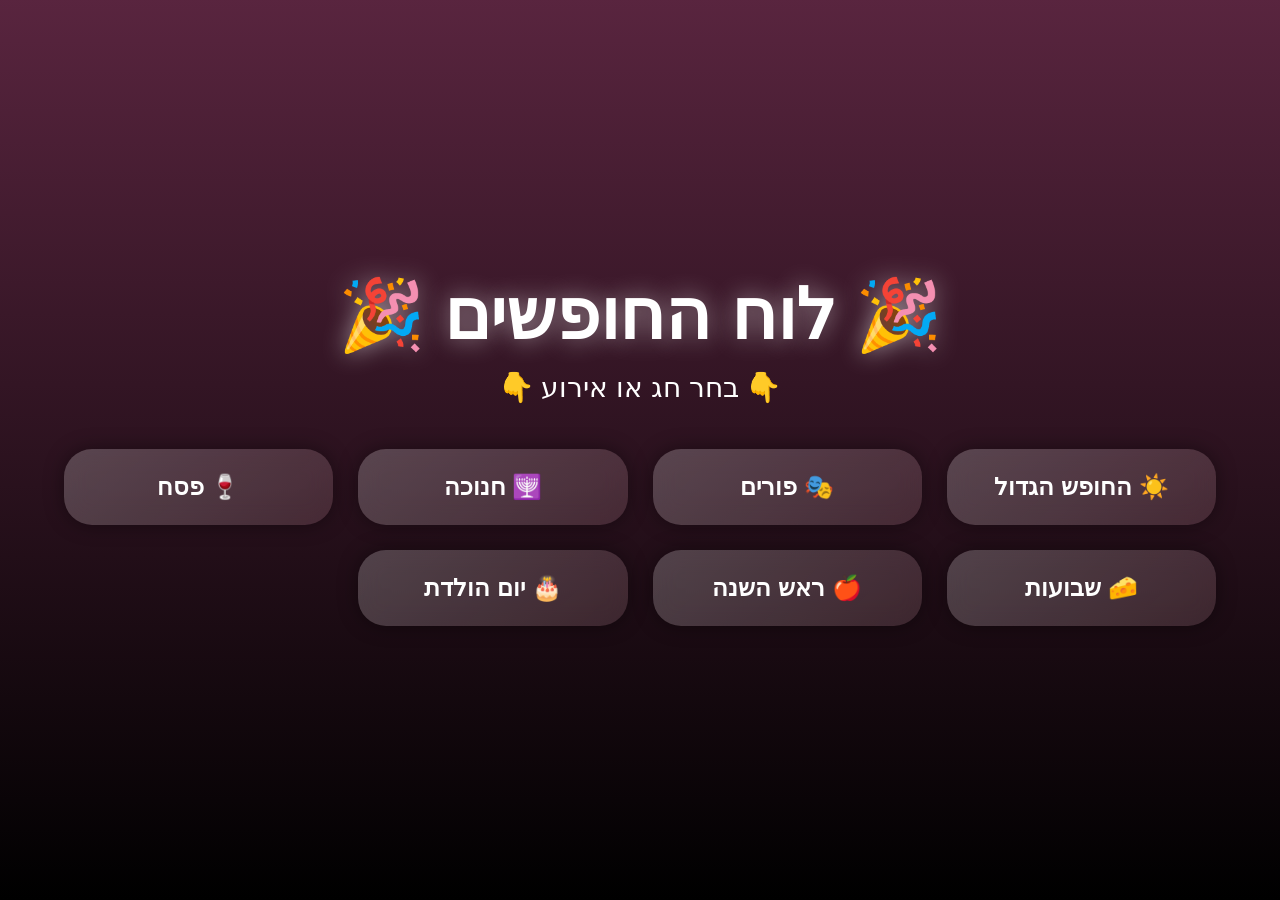
==== index.html @ a5a791e1 "העלאת גרסה ראשונה של קבצים מ CODEPEN" ====
<!DOCTYPE html>
<html lang="en">

  <head>
    <meta charset="UTF-8">
    <title>חופש גדול</title>
    <link rel="stylesheet" href="./style.css">

  </head>
    
  <body>
  <!DOCTYPE html>
<html lang="he" dir="rtl">

<head>
  <meta charset="UTF-8">
  <meta name="viewport" content="width=device-width, initial-scale=1.0">

  <title>לוח החופשים</title>

  <link rel="stylesheet" href="style.css">
</head>

<body>

  <!-- מסך בית -->
  <div id="homeScreen" class="screen active">

    <div class="homeOverlay"></div>

    <div class="homeContent">

      <h1>🎉 לוח החופשים 🎉</h1>

      <p class="subtitle">
        👇 בחר חג או אירוע 👇
      </p>

      <div class="buttons">

        <button onclick="openCountdown('summer')">
          ☀️ החופש הגדול
        </button>

        <button onclick="openCountdown('purim')">
          🎭 פורים
        </button>

        <button onclick="openCountdown('hanukkah')">
          🕎 חנוכה
        </button>

        <button onclick="openCountdown('pesach')">
          🍷 פסח
        </button>

        <button onclick="openCountdown('shavuot')">
          🧀 שבועות
        </button>

        <button onclick="openCountdown('roshHashana')">
          🍎 ראש השנה
        </button>

        <button onclick="openBirthday()">
          🎂 יום הולדת
        </button>

      </div>

    </div>

  </div>

  <!-- מסך יום הולדת -->
  <div id="birthdayScreen" class="screen">

    <div class="overlay pinkOverlay"></div>

    <div class="content">

      <button class="backBtn" onclick="goHome()">
        ⬅ חזרה
      </button>

      <h1>🎂 הכנס תאריך יום הולדת 🎂</h1>

      <input type="date" id="birthdayInput">

      <button class="startBtn" onclick="startBirthdayCountdown()">
        🚀 התחל ספירה
      </button>

    </div>

  </div>

  <!-- מסך ספירה -->
  <div id="countdownScreen" class="screen">

    <div class="overlay"></div>

    <button class="backBtn" onclick="goHome()">
      ⬅ חזרה
    </button>

    <div class="content">

      <h1 id="eventTitle">אירוע</h1>

      <div id="countdown">

        <div class="box">
          <span id="days">0</span>
          <p>ימים</p>
        </div>

        <div class="box">
          <span id="hours">0</span>
          <p>שעות</p>
        </div>

        <div class="box">
          <span id="minutes">0</span>
          <p>דקות</p>
        </div>

        <div class="box">
          <span id="seconds">0</span>
          <p>שניות</p>
        </div>

      </div>

      <p id="message"></p>

    </div>

  </div>

  <script src="script.js"></script>

</body>
</html>
    <script  src="./script.js"></script>

  </body>
  
</html>
---- style.css ----
* {
  margin: 0;
  padding: 0;
  box-sizing: border-box;
}

body {
  font-family: Arial, sans-serif;
  direction: rtl;
  overflow: hidden;
  background: black;
}

/* מסכים */
.screen {
  display: none;
  width: 100%;
  height: 100vh;
  position: relative;
}

.active {
  display: flex;
  justify-content: center;
  align-items: center;
}

/* מסך בית */
#homeScreen {

  background:
    linear-gradient(
      rgba(255,105,180,0.35),
      rgba(0,0,0,0.75)
    ),

    url("https://images.unsplash.com/photo-1513151233558-d860c5398176");

  background-size: cover;
  background-position: center;
}

/* שכבה */
.homeOverlay {
  position: absolute;
  width: 100%;
  height: 100%;
  pointer-events: none;
}

/* תוכן */
.homeContent {
  position: relative;
  z-index: 2;
  text-align: center;
  width: 90%;
}

h1 {
  color: white;
  font-size: 70px;
  margin-bottom: 15px;

  text-shadow:
    0 0 25px rgba(255,255,255,0.5);
}

.subtitle {
  color: white;
  font-size: 28px;
  margin-bottom: 45px;
}

/* כפתורים */
.buttons {

  display: grid;

  grid-template-columns:
    repeat(auto-fit, minmax(220px, 1fr));

  gap: 25px;

  max-width: 1200px;

  margin: auto;
}

button {

  padding: 24px;

  border: none;

  border-radius: 28px;

  font-size: 24px;

  font-weight: bold;

  cursor: pointer;

  color: white;

  transition: 0.3s;

  background:
    linear-gradient(
      135deg,
      rgba(255,255,255,0.22),
      rgba(255,192,203,0.15)
    );

  backdrop-filter: blur(12px);

  box-shadow:
    0 0 20px rgba(0,0,0,0.4);
}

button:hover {

  transform:
    translateY(-8px)
    scale(1.03);

  background:
    linear-gradient(
      135deg,
      rgba(255,255,255,0.35),
      rgba(255,105,180,0.25)
    );

  box-shadow:
    0 0 35px rgba(255,192,203,0.5);
}

/* מסכי ספירה */
#countdownScreen,
#birthdayScreen {

  background-size: cover;
  background-position: center;

  background-image:
    url("https://images.unsplash.com/photo-1464349095431-e9a21285b5f3");
}

/* שכבה כהה */
.overlay {
  position: absolute;
  width: 100%;
  height: 100%;

  background:
    linear-gradient(
      rgba(0,0,0,0.55),
      rgba(0,0,0,0.82)
    );

  pointer-events: none;
}

/* שכבה ורודה */
.pinkOverlay {

  background:
    linear-gradient(
      rgba(255,105,180,0.35),
      rgba(0,0,0,0.7)
    );
}

/* תוכן */
.content {
  position: relative;
  z-index: 2;
  text-align: center;
  width: 100%;
  padding: 20px;
}

/* חזרה */
.backBtn {

  position: absolute;

  top: 20px;

  right: 20px;

  z-index: 10;

  padding: 14px 22px;

  font-size: 20px;
}

/* ספירה */
#countdown {

  display: flex;

  direction: ltr;

  justify-content: center;

  gap: 30px;

  flex-wrap: wrap;

  margin-top: 50px;
}

/* קופסאות */
.box {

  width: 180px;

  padding: 35px;

  border-radius: 35px;

  background:
    linear-gradient(
      145deg,
      rgba(255,255,255,0.2),
      rgba(255,192,203,0.12)
    );

  backdrop-filter: blur(12px);

  box-shadow:
    0 0 25px rgba(0,0,0,0.5);

  transition: 0.3s;
}

.box:hover {

  transform:
    translateY(-10px);

  box-shadow:
    0 0 40px rgba(255,192,203,0.4);
}

.box span {

  font-size: 65px;

  font-weight: bold;

  color: white;
}

.box p {

  margin-top: 10px;

  font-size: 24px;

  color: #f1f1f1;
}

/* הודעה */
#message {

  margin-top: 35px;

  font-size: 40px;

  color: white;

  font-weight: bold;
}

/* אינפוט */
input {

  margin-top: 40px;

  width: 320px;

  padding: 20px;

  border: none;

  border-radius: 18px;

  font-size: 24px;

  text-align: center;

  color: white;

  background:
    rgba(255,192,203,0.2);

  backdrop-filter: blur(10px);
}

input::-webkit-calendar-picker-indicator {
  filter: invert(1);
}

.startBtn {
  margin-top: 25px;
}

/* טלפון */
@media (max-width: 850px) {

  h1 {
    font-size: 42px;
  }

  .subtitle {
    font-size: 22px;
  }

  .box {
    width: 120px;
    padding: 20px;
  }

  .box span {
    font-size: 40px;
  }

  .box p {
    font-size: 18px;
  }

  button {
    font-size: 20px;
    padding: 20px;
  }

  input {
    width: 90%;
  }

}
---- style.css ----
* {
  margin: 0;
  padding: 0;
  box-sizing: border-box;
}

body {
  font-family: Arial, sans-serif;
  direction: rtl;
  overflow: hidden;
  background: black;
}

/* מסכים */
.screen {
  display: none;
  width: 100%;
  height: 100vh;
  position: relative;
}

.active {
  display: flex;
  justify-content: center;
  align-items: center;
}

/* מסך בית */
#homeScreen {

  background:
    linear-gradient(
      rgba(255,105,180,0.35),
      rgba(0,0,0,0.75)
    ),

    url("https://images.unsplash.com/photo-1513151233558-d860c5398176");

  background-size: cover;
  background-position: center;
}

/* שכבה */
.homeOverlay {
  position: absolute;
  width: 100%;
  height: 100%;
  pointer-events: none;
}

/* תוכן */
.homeContent {
  position: relative;
  z-index: 2;
  text-align: center;
  width: 90%;
}

h1 {
  color: white;
  font-size: 70px;
  margin-bottom: 15px;

  text-shadow:
    0 0 25px rgba(255,255,255,0.5);
}

.subtitle {
  color: white;
  font-size: 28px;
  margin-bottom: 45px;
}

/* כפתורים */
.buttons {

  display: grid;

  grid-template-columns:
    repeat(auto-fit, minmax(220px, 1fr));

  gap: 25px;

  max-width: 1200px;

  margin: auto;
}

button {

  padding: 24px;

  border: none;

  border-radius: 28px;

  font-size: 24px;

  font-weight: bold;

  cursor: pointer;

  color: white;

  transition: 0.3s;

  background:
    linear-gradient(
      135deg,
      rgba(255,255,255,0.22),
      rgba(255,192,203,0.15)
    );

  backdrop-filter: blur(12px);

  box-shadow:
    0 0 20px rgba(0,0,0,0.4);
}

button:hover {

  transform:
    translateY(-8px)
    scale(1.03);

  background:
    linear-gradient(
      135deg,
      rgba(255,255,255,0.35),
      rgba(255,105,180,0.25)
    );

  box-shadow:
    0 0 35px rgba(255,192,203,0.5);
}

/* מסכי ספירה */
#countdownScreen,
#birthdayScreen {

  background-size: cover;
  background-position: center;

  background-image:
    url("https://images.unsplash.com/photo-1464349095431-e9a21285b5f3");
}

/* שכבה כהה */
.overlay {
  position: absolute;
  width: 100%;
  height: 100%;

  background:
    linear-gradient(
      rgba(0,0,0,0.55),
      rgba(0,0,0,0.82)
    );

  pointer-events: none;
}

/* שכבה ורודה */
.pinkOverlay {

  background:
    linear-gradient(
      rgba(255,105,180,0.35),
      rgba(0,0,0,0.7)
    );
}

/* תוכן */
.content {
  position: relative;
  z-index: 2;
  text-align: center;
  width: 100%;
  padding: 20px;
}

/* חזרה */
.backBtn {

  position: absolute;

  top: 20px;

  right: 20px;

  z-index: 10;

  padding: 14px 22px;

  font-size: 20px;
}

/* ספירה */
#countdown {

  display: flex;

  direction: ltr;

  justify-content: center;

  gap: 30px;

  flex-wrap: wrap;

  margin-top: 50px;
}

/* קופסאות */
.box {

  width: 180px;

  padding: 35px;

  border-radius: 35px;

  background:
    linear-gradient(
      145deg,
      rgba(255,255,255,0.2),
      rgba(255,192,203,0.12)
    );

  backdrop-filter: blur(12px);

  box-shadow:
    0 0 25px rgba(0,0,0,0.5);

  transition: 0.3s;
}

.box:hover {

  transform:
    translateY(-10px);

  box-shadow:
    0 0 40px rgba(255,192,203,0.4);
}

.box span {

  font-size: 65px;

  font-weight: bold;

  color: white;
}

.box p {

  margin-top: 10px;

  font-size: 24px;

  color: #f1f1f1;
}

/* הודעה */
#message {

  margin-top: 35px;

  font-size: 40px;

  color: white;

  font-weight: bold;
}

/* אינפוט */
input {

  margin-top: 40px;

  width: 320px;

  padding: 20px;

  border: none;

  border-radius: 18px;

  font-size: 24px;

  text-align: center;

  color: white;

  background:
    rgba(255,192,203,0.2);

  backdrop-filter: blur(10px);
}

input::-webkit-calendar-picker-indicator {
  filter: invert(1);
}

.startBtn {
  margin-top: 25px;
}

/* טלפון */
@media (max-width: 850px) {

  h1 {
    font-size: 42px;
  }

  .subtitle {
    font-size: 22px;
  }

  .box {
    width: 120px;
    padding: 20px;
  }

  .box span {
    font-size: 40px;
  }

  .box p {
    font-size: 18px;
  }

  button {
    font-size: 20px;
    padding: 20px;
  }

  input {
    width: 90%;
  }

}
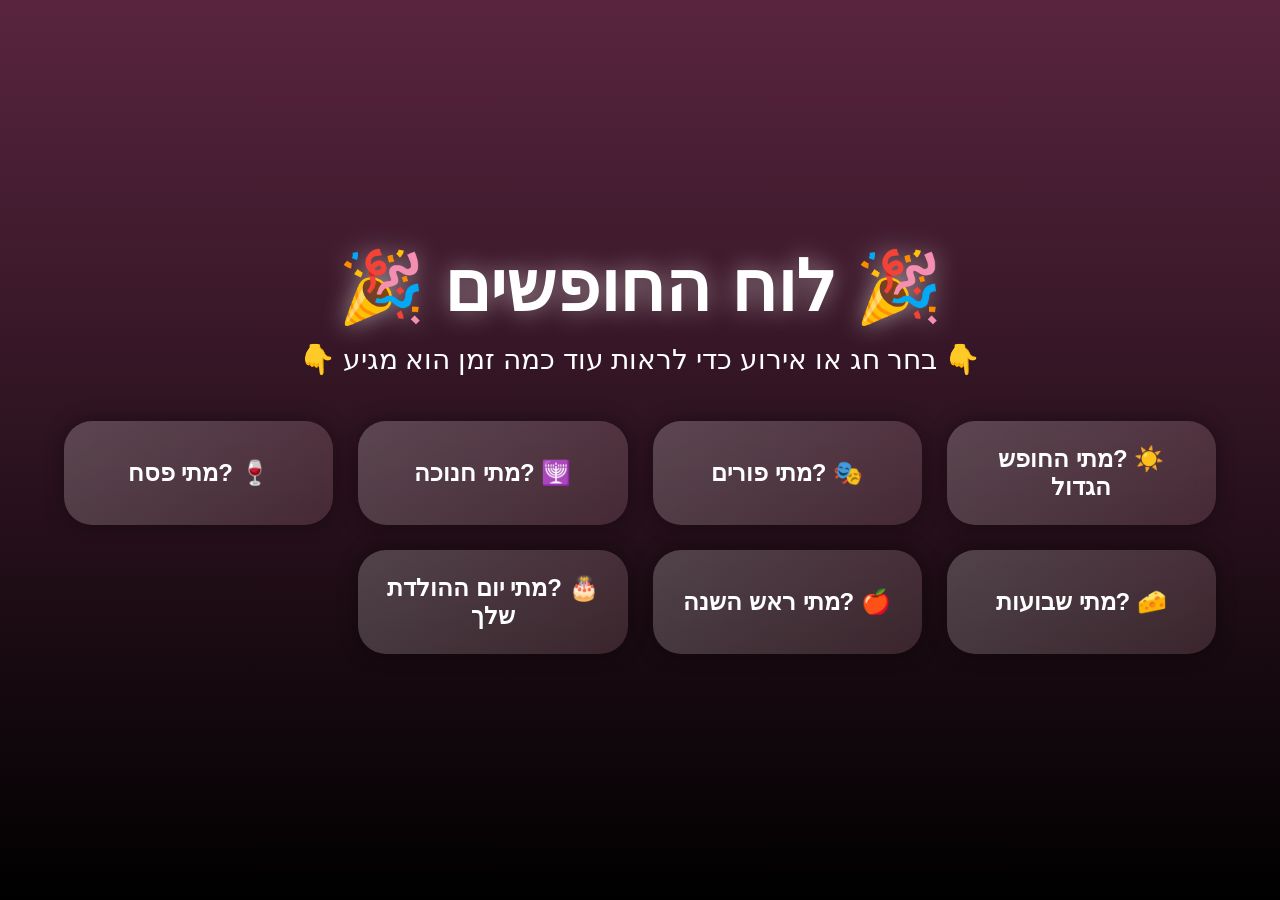
==== commit a53f355e: "Update index.html שינוי כותרות כפתורים" ====
--- a/index.html
+++ b/index.html
@@ -1,24 +1,13 @@
-<!DOCTYPE html>
-<html lang="en">
 
-  <head>
-    <meta charset="UTF-8">
-    <title>חופש גדול</title>
-    <link rel="stylesheet" href="./style.css">
-
-  </head>
-    
-  <body>
   <!DOCTYPE html>
 <html lang="he" dir="rtl">
 
 <head>
-  <meta charset="UTF-8">
-  <meta name="viewport" content="width=device-width, initial-scale=1.0">
-
-  <title>לוח החופשים</title>
-
-  <link rel="stylesheet" href="style.css">
+      <meta name="viewport" content="width=device-width, initial-scale=1.0">
+     <meta charset="UTF-8">
+    <title>לוח חופשים בישראל וספירה לאחור לחגים ותאריכים חשובים בשנה</title>
+    <meta name="description" content=" לוח חופשים בישראל וספירה לאחור לחגים ותאריכים חשובים בשנה">
+    <link rel="stylesheet" href="style.css">
 </head>
 
 <body>
@@ -33,37 +22,37 @@
       <h1>🎉 לוח החופשים 🎉</h1>
 
       <p class="subtitle">
-        👇 בחר חג או אירוע 👇
+        👇  בחר חג או אירוע כדי לראות עוד כמה זמן הוא מגיע 👇
       </p>
 
       <div class="buttons">
 
         <button onclick="openCountdown('summer')">
-          ☀️ החופש הגדול
+          ☀️ ?מתי החופש הגדול
         </button>
 
         <button onclick="openCountdown('purim')">
-          🎭 פורים
+          🎭 ?מתי פורים
         </button>
 
         <button onclick="openCountdown('hanukkah')">
-          🕎 חנוכה
+          🕎 ?מתי חנוכה
         </button>
 
         <button onclick="openCountdown('pesach')">
-          🍷 פסח
+          🍷 ?מתי פסח
         </button>
 
         <button onclick="openCountdown('shavuot')">
-          🧀 שבועות
+          🧀 ?מתי שבועות
         </button>
 
         <button onclick="openCountdown('roshHashana')">
-          🍎 ראש השנה
+          🍎 ?מתי ראש השנה
         </button>
 
         <button onclick="openBirthday()">
-          🎂 יום הולדת
+          🎂 ?מתי יום ההולדת שלך
         </button>
 
       </div>
@@ -142,8 +131,5 @@
 
 </body>
 </html>
-    <script  src="./script.js"></script>
 
-  </body>
-  
-</html>
+
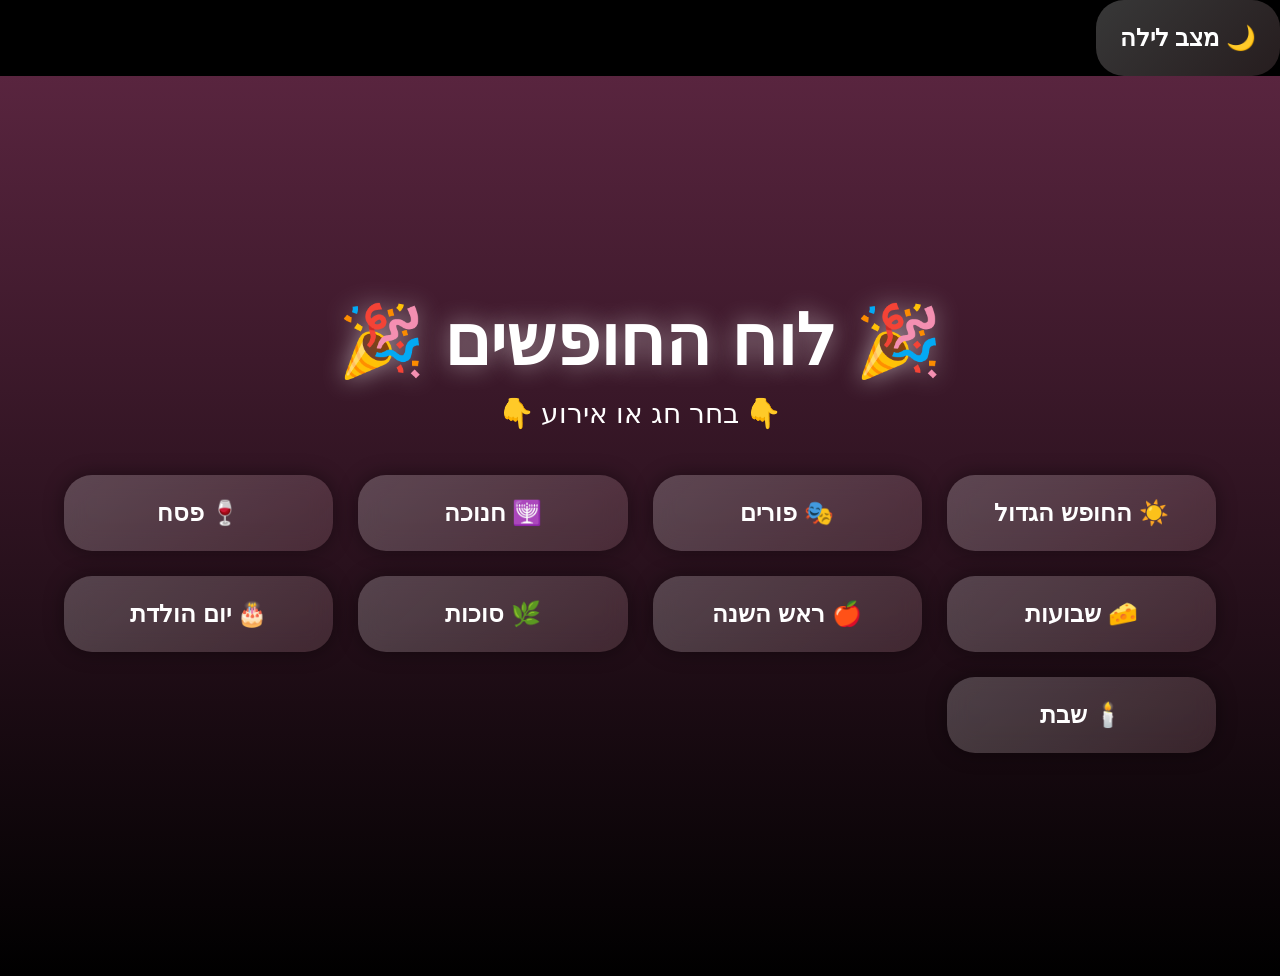
==== commit 1bec6414: "הוספת מצב יום לילה וחופשות נוספות" ====
--- a/index.html
+++ b/index.html
@@ -1,58 +1,69 @@
-
-  <!DOCTYPE html>
+<!DOCTYPE html>
 <html lang="he" dir="rtl">
 
 <head>
-      <meta name="viewport" content="width=device-width, initial-scale=1.0">
-     <meta charset="UTF-8">
-    <title>לוח חופשים בישראל וספירה לאחור לחגים ותאריכים חשובים בשנה</title>
-    <meta name="description" content=" לוח חופשים בישראל וספירה לאחור לחגים ותאריכים חשובים בשנה">
-    <link rel="stylesheet" href="style.css">
+  <meta charset="UTF-8">
+  <meta name="viewport" content="width=device-width, initial-scale=1.0">
+  <title>לוח החופשים</title>
+
+  <link rel="stylesheet" href="style.css">
 </head>
 
 <body>
 
+  <button id="themeToggle">
+    🌙 מצב לילה
+  </button>
+
+  <div id="particles"></div>
+
   <!-- מסך בית -->
   <div id="homeScreen" class="screen active">
-
-    <div class="homeOverlay"></div>
 
     <div class="homeContent">
 
       <h1>🎉 לוח החופשים 🎉</h1>
 
       <p class="subtitle">
-        👇  בחר חג או אירוע כדי לראות עוד כמה זמן הוא מגיע 👇
+        👇 בחר חג או אירוע 👇
       </p>
 
       <div class="buttons">
 
         <button onclick="openCountdown('summer')">
-          ☀️ ?מתי החופש הגדול
+          ☀️ החופש הגדול
         </button>
 
         <button onclick="openCountdown('purim')">
-          🎭 ?מתי פורים
+          🎭 פורים
         </button>
 
         <button onclick="openCountdown('hanukkah')">
-          🕎 ?מתי חנוכה
+          🕎 חנוכה
         </button>
 
         <button onclick="openCountdown('pesach')">
-          🍷 ?מתי פסח
+          🍷 פסח
         </button>
 
         <button onclick="openCountdown('shavuot')">
-          🧀 ?מתי שבועות
+          🧀 שבועות
         </button>
 
         <button onclick="openCountdown('roshHashana')">
-          🍎 ?מתי ראש השנה
+          🍎 ראש השנה
+        </button>
+
+        <button onclick="openCountdown('sukkot')">
+          🌿 סוכות
         </button>
 
         <button onclick="openBirthday()">
-          🎂 ?מתי יום ההולדת שלך
+          🎂 יום הולדת
+        </button>
+
+        <button onclick="openShabbatCountdown()">
+          🕯️ שבת
         </button>
 
       </div>
@@ -76,7 +87,7 @@
 
       <input type="date" id="birthdayInput">
 
-      <button class="startBtn" onclick="startBirthdayCountdown()">
+      <button onclick="startBirthdayCountdown()">
         🚀 התחל ספירה
       </button>
 
@@ -121,6 +132,12 @@
 
       </div>
 
+      <div class="progressContainer" id="progressContainer">
+        <div id="progressBar"></div>
+      </div>
+
+      <p id="progressText"></p>
+
       <p id="message"></p>
 
     </div>
@@ -130,6 +147,4 @@
   <script src="script.js"></script>
 
 </body>
-</html>
-
-
+</html>
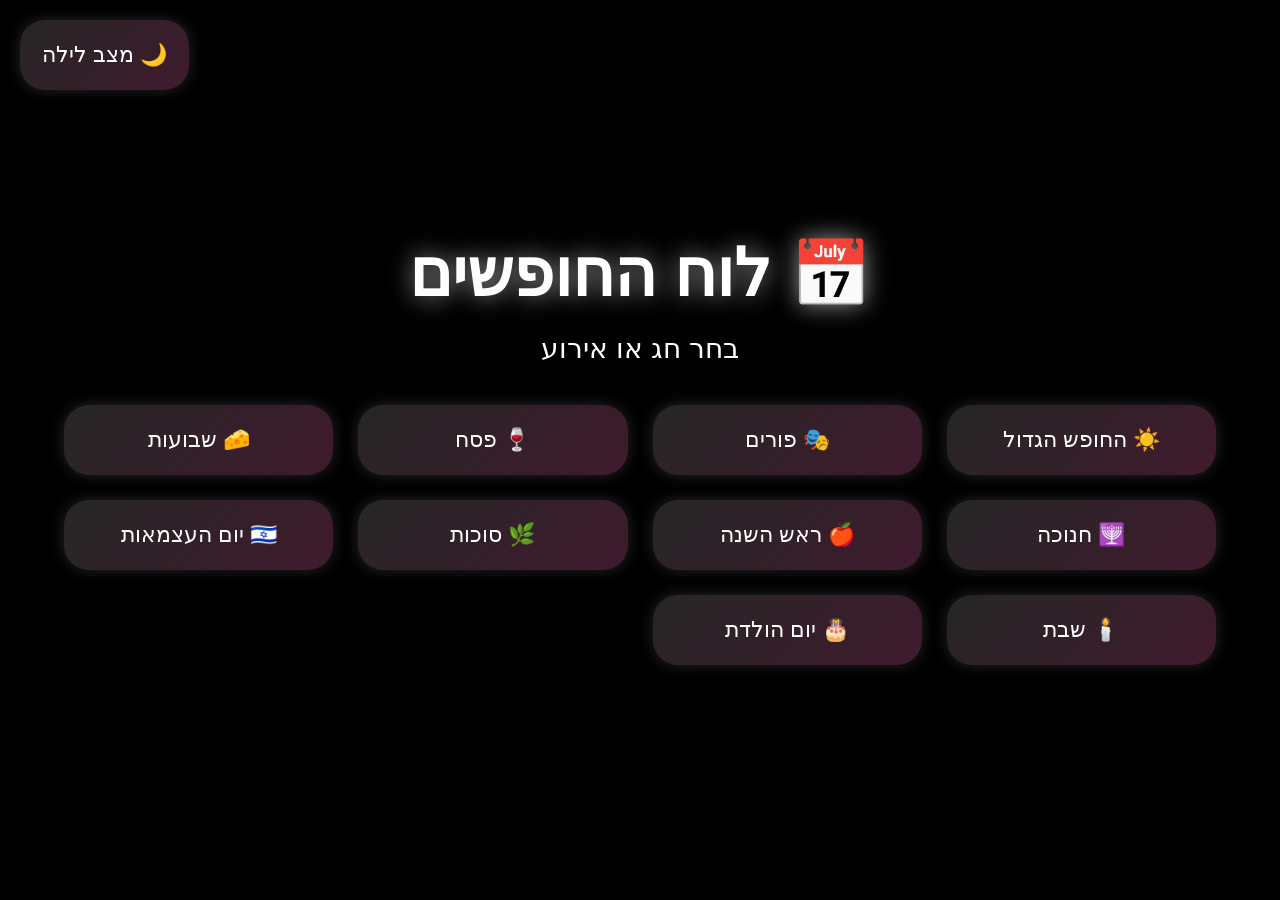
==== commit 910ec108: "הוספתי עיצוב, מצב שבת וחגים נוספים, מצב לילה" ====
--- a/index.html
+++ b/index.html
@@ -1,150 +1,230 @@
+<!-- ================= HTML ================= -->
+
 <!DOCTYPE html>
 <html lang="he" dir="rtl">
 
 <head>
+
   <meta charset="UTF-8">
-  <meta name="viewport" content="width=device-width, initial-scale=1.0">
+
+  <meta
+  name="viewport"
+  content="width=device-width, initial-scale=1.0">
+
   <title>לוח החופשים</title>
 
-  <link rel="stylesheet" href="style.css">
+  <link
+  rel="stylesheet"
+  href="style.css">
+
 </head>
 
 <body>
 
-  <button id="themeToggle">
-    🌙 מצב לילה
-  </button>
-
-  <div id="particles"></div>
-
-  <!-- מסך בית -->
-  <div id="homeScreen" class="screen active">
-
-    <div class="homeContent">
-
-      <h1>🎉 לוח החופשים 🎉</h1>
-
-      <p class="subtitle">
-        👇 בחר חג או אירוע 👇
-      </p>
-
-      <div class="buttons">
-
-        <button onclick="openCountdown('summer')">
-          ☀️ החופש הגדול
-        </button>
-
-        <button onclick="openCountdown('purim')">
-          🎭 פורים
-        </button>
-
-        <button onclick="openCountdown('hanukkah')">
-          🕎 חנוכה
-        </button>
-
-        <button onclick="openCountdown('pesach')">
-          🍷 פסח
-        </button>
-
-        <button onclick="openCountdown('shavuot')">
-          🧀 שבועות
-        </button>
-
-        <button onclick="openCountdown('roshHashana')">
-          🍎 ראש השנה
-        </button>
-
-        <button onclick="openCountdown('sukkot')">
-          🌿 סוכות
-        </button>
-
-        <button onclick="openBirthday()">
-          🎂 יום הולדת
-        </button>
-
-        <button onclick="openShabbatCountdown()">
-          🕯️ שבת
-        </button>
-
-      </div>
-
-    </div>
-
-  </div>
-
-  <!-- מסך יום הולדת -->
-  <div id="birthdayScreen" class="screen">
-
-    <div class="overlay pinkOverlay"></div>
-
-    <div class="content">
-
-      <button class="backBtn" onclick="goHome()">
-        ⬅ חזרה
-      </button>
-
-      <h1>🎂 הכנס תאריך יום הולדת 🎂</h1>
-
-      <input type="date" id="birthdayInput">
-
-      <button onclick="startBirthdayCountdown()">
-        🚀 התחל ספירה
-      </button>
-
-    </div>
-
-  </div>
-
-  <!-- מסך ספירה -->
-  <div id="countdownScreen" class="screen">
-
-    <div class="overlay"></div>
-
-    <button class="backBtn" onclick="goHome()">
-      ⬅ חזרה
+<!-- חלקיקים -->
+
+<div id="particles"></div>
+
+<!-- טעינה -->
+
+<div id="loadingScreen" class="screen">
+
+  <div class="loadingText">
+    🚀 טוען...
+  </div>
+
+  <div class="loadingBarContainer">
+
+    <div id="loadingBar"></div>
+
+  </div>
+
+</div>
+
+<!-- כפתורים עליונים -->
+
+<button id="themeToggle">
+🌙 מצב לילה
+</button>
+
+<button id="shabbatToggle">
+🌅 כניסת שבת
+</button>
+
+<!-- בית -->
+
+<div id="homeScreen" class="screen active">
+
+  <div class="homeContent">
+
+    <h1>
+    📅 לוח החופשים
+    </h1>
+
+    <div class="subtitle">
+    בחר חג או אירוע
+    </div>
+
+    <div class="buttons">
+
+      <button onclick="openCountdown('summer')">
+      ☀️ החופש הגדול
+      </button>
+
+      <button onclick="openCountdown('purim')">
+      🎭 פורים
+      </button>
+
+      <button onclick="openCountdown('pesach')">
+      🍷 פסח
+      </button>
+
+      <button onclick="openCountdown('shavuot')">
+      🧀 שבועות
+      </button>
+
+      <button onclick="openCountdown('hanukkah')">
+      🕎 חנוכה
+      </button>
+
+      <button onclick="openCountdown('roshHashana')">
+      🍎 ראש השנה
+      </button>
+
+      <button onclick="openCountdown('sukkot')">
+      🌿 סוכות
+      </button>
+
+      <button onclick="openCountdown('yomHaatzmaut')">
+      🇮🇱 יום העצמאות
+      </button>
+
+      <button onclick="openShabbatCountdown()">
+      🕯️ שבת
+      </button>
+
+      <button onclick="openBirthday()">
+      🎂 יום הולדת
+      </button>
+
+    </div>
+
+  </div>
+
+</div>
+
+<!-- ספירה -->
+
+<div id="countdownScreen" class="screen">
+
+  <div class="overlay"></div>
+
+  <div class="content">
+
+    <button
+    class="backBtn"
+    onclick="goHome()">
+
+    🔙 חזרה
+
     </button>
 
-    <div class="content">
-
-      <h1 id="eventTitle">אירוע</h1>
-
-      <div id="countdown">
-
-        <div class="box">
-          <span id="days">0</span>
-          <p>ימים</p>
-        </div>
-
-        <div class="box">
-          <span id="hours">0</span>
-          <p>שעות</p>
-        </div>
-
-        <div class="box">
-          <span id="minutes">0</span>
-          <p>דקות</p>
-        </div>
-
-        <div class="box">
-          <span id="seconds">0</span>
-          <p>שניות</p>
-        </div>
-
-      </div>
-
-      <div class="progressContainer" id="progressContainer">
-        <div id="progressBar"></div>
-      </div>
-
-      <p id="progressText"></p>
-
-      <p id="message"></p>
-
-    </div>
-
-  </div>
-
-  <script src="script.js"></script>
+    <h1 id="eventTitle"></h1>
+
+    <div id="countdown">
+
+      <div class="box">
+
+        <span id="days">0</span>
+
+        <p>ימים</p>
+
+      </div>
+
+      <div class="box">
+
+        <span id="hours">0</span>
+
+        <p>שעות</p>
+
+      </div>
+
+      <div class="box">
+
+        <span id="minutes">0</span>
+
+        <p>דקות</p>
+
+      </div>
+
+      <div class="box">
+
+        <span id="seconds">0</span>
+
+        <p>שניות</p>
+
+      </div>
+
+    </div>
+
+    <div
+    class="progressContainer"
+    id="progressContainer">
+
+      <div id="progressBar"></div>
+
+    </div>
+
+    <div id="progressText"></div>
+
+    <div id="message"></div>
+
+  </div>
+
+</div>
+
+<!-- יום הולדת -->
+
+<div id="birthdayScreen" class="screen">
+
+  <div class="overlay"></div>
+
+  <div class="content">
+
+    <button
+    class="backBtn"
+    onclick="goHome()">
+
+    🔙 חזרה
+
+    </button>
+
+    <div class="birthdayBox">
+
+      <h1>
+      🎂 יום הולדת
+      </h1>
+
+      <input
+      type="date"
+      id="birthdayInput">
+
+      <br><br>
+
+      <button
+      onclick="startBirthdayCountdown()">
+
+      🚀 התחל
+
+      </button>
+
+    </div>
+
+  </div>
+
+</div>
+
+<script src="script.js"></script>
 
 </body>
 </html>
--- a/style.css
+++ b/style.css
@@ -1,343 +1,743 @@
-* {
-  margin: 0;
-  padding: 0;
-  box-sizing: border-box;
-}
-
-body {
-  font-family: Arial, sans-serif;
-  direction: rtl;
-  overflow: hidden;
-  background: black;
-}
-
-/* מסכים */
-.screen {
-  display: none;
-  width: 100%;
-  height: 100vh;
-  position: relative;
-}
-
-.active {
-  display: flex;
-  justify-content: center;
-  align-items: center;
-}
-
-/* מסך בית */
-#homeScreen {
-
-  background:
-    linear-gradient(
-      rgba(255,105,180,0.35),
-      rgba(0,0,0,0.75)
-    ),
-
-    url("https://images.unsplash.com/photo-1513151233558-d860c5398176");
-
-  background-size: cover;
-  background-position: center;
-}
-
-/* שכבה */
-.homeOverlay {
-  position: absolute;
-  width: 100%;
-  height: 100%;
-  pointer-events: none;
-}
-
-/* תוכן */
-.homeContent {
-  position: relative;
-  z-index: 2;
-  text-align: center;
-  width: 90%;
-}
-
-h1 {
-  color: white;
-  font-size: 70px;
-  margin-bottom: 15px;
+*{
+  margin:0;
+  padding:0;
+  box-sizing:border-box;
+}
+
+html{
+  height:100%;
+  overflow:hidden;
+}
+
+body{
+  font-family:Arial;
+  overflow:hidden;
+  direction:rtl;
+  background:black;
+  margin:0;
+  height:100vh;
+}
+
+/* ================= מסכים ================= */
+
+.screen{
+  display:none;
+  width:100%;
+  height:100vh;
+  position:relative;
+}
+
+.active{
+  display:flex;
+  justify-content:center;
+  align-items:center;
+}
+
+/* ================= מסך הבית ================= */
+
+#homeScreen{
+
+  align-items:center;
+  justify-content:center;
+
+  background:
+  linear-gradient(
+  rgba(0,0,0,0.6),
+  rgba(0,0,0,0.75)
+  ),
+
+  url("https://images.unsplash.com/photo-1513151233558-d860c5398176");
+
+  background-size:cover;
+  background-position:center;
+}
+
+.homeContent{
+  text-align:center;
+  width:90%;
+  z-index:2;
+}
+
+h1{
+  color:white;
+  font-size:65px;
+  margin-bottom:20px;
 
   text-shadow:
-    0 0 25px rgba(255,255,255,0.5);
-}
-
-.subtitle {
-  color: white;
-  font-size: 28px;
-  margin-bottom: 45px;
-}
-
-/* כפתורים */
-.buttons {
-
-  display: grid;
+  0 0 25px rgba(255,255,255,0.6);
+}
+
+.subtitle{
+  color:white;
+  font-size:28px;
+  margin-bottom:40px;
+}
+
+/* ================= כפתורים ================= */
+
+.buttons{
+
+  display:grid;
 
   grid-template-columns:
-    repeat(auto-fit, minmax(220px, 1fr));
-
-  gap: 25px;
-
-  max-width: 1200px;
-
-  margin: auto;
-}
-
-button {
-
-  padding: 24px;
-
-  border: none;
-
-  border-radius: 28px;
-
-  font-size: 24px;
-
-  font-weight: bold;
-
-  cursor: pointer;
-
-  color: white;
-
-  transition: 0.3s;
-
-  background:
-    linear-gradient(
-      135deg,
-      rgba(255,255,255,0.22),
-      rgba(255,192,203,0.15)
-    );
-
-  backdrop-filter: blur(12px);
-
-  box-shadow:
-    0 0 20px rgba(0,0,0,0.4);
-}
-
-button:hover {
+  repeat(auto-fit,minmax(220px,1fr));
+
+  gap:25px;
+
+  max-width:1200px;
+
+  margin:auto;
+}
+
+button{
+
+  padding:22px;
+
+  border:none;
+
+  border-radius:25px;
+
+  font-size:22px;
+
+  cursor:pointer;
+
+  color:white;
+
+  transition:0.35s;
+
+  background:
+  linear-gradient(
+  135deg,
+  rgba(255,255,255,0.15),
+  rgba(255,105,180,0.25)
+  );
+
+  backdrop-filter:blur(10px);
+
+  box-shadow:
+  0 0 15px rgba(255,255,255,0.15);
+}
+
+button:hover{
 
   transform:
-    translateY(-8px)
-    scale(1.03);
-
-  background:
-    linear-gradient(
-      135deg,
-      rgba(255,255,255,0.35),
-      rgba(255,105,180,0.25)
-    );
-
-  box-shadow:
-    0 0 35px rgba(255,192,203,0.5);
-}
-
-/* מסכי ספירה */
+  translateY(-10px)
+  scale(1.06);
+
+  box-shadow:
+  0 0 25px rgba(255,105,180,0.7);
+}
+
+/* ================= 🇮🇱 יום העצמאות ================= */
+
+.yomHaatzmautTheme{
+
+  background:
+  linear-gradient(
+  rgba(0,80,180,0.45),
+  rgba(255,255,255,0.1)
+  );
+
+  border:
+  2px solid rgba(255,255,255,0.4);
+
+  box-shadow:
+  0 0 25px rgba(0,120,255,0.7),
+  0 0 50px rgba(255,255,255,0.3);
+
+  animation:
+  israelGlow 3s infinite alternate;
+}
+
+@keyframes israelGlow{
+
+  from{
+
+    box-shadow:
+    0 0 20px rgba(0,120,255,0.5),
+    0 0 40px rgba(255,255,255,0.2);
+  }
+
+  to{
+
+    box-shadow:
+    0 0 35px rgba(0,150,255,1),
+    0 0 60px rgba(255,255,255,0.5);
+  }
+}
+
+/* ================= מצב יום/לילה ================= */
+
+#themeToggle{
+
+  position:fixed;
+
+  top:20px;
+  left:20px;
+
+  z-index:9999;
+}
+
+#shabbatToggle{
+
+  position:fixed;
+
+  top:20px;
+  left:220px;
+
+  z-index:9999;
+
+  display:none;
+
+  background:
+  linear-gradient(
+  135deg,
+  rgba(0,120,255,0.4),
+  rgba(255,255,255,0.2)
+  );
+
+  box-shadow:
+  0 0 20px rgba(0,120,255,0.8);
+}
+
+.darkMode{
+
+  background:black;
+}
+
+.darkMode button{
+
+  background:
+  linear-gradient(
+  135deg,
+  rgba(255,0,150,0.35),
+  rgba(0,255,255,0.25)
+  );
+
+  box-shadow:
+  0 0 20px rgba(255,105,180,0.8),
+  0 0 40px rgba(0,255,255,0.4);
+
+  border:
+  1px solid rgba(255,255,255,0.2);
+}
+
+.darkMode button:hover{
+
+  transform:
+  scale(1.08)
+  translateY(-8px);
+
+  box-shadow:
+  0 0 35px #ff69b4,
+  0 0 60px cyan;
+}
+
+/* ================= מסכי ספירה ================= */
+
 #countdownScreen,
-#birthdayScreen {
-
-  background-size: cover;
-  background-position: center;
-
-  background-image:
-    url("https://images.unsplash.com/photo-1464349095431-e9a21285b5f3");
-}
-
-/* שכבה כהה */
-.overlay {
-  position: absolute;
-  width: 100%;
-  height: 100%;
-
-  background:
-    linear-gradient(
-      rgba(0,0,0,0.55),
-      rgba(0,0,0,0.82)
-    );
-
-  pointer-events: none;
-}
-
-/* שכבה ורודה */
-.pinkOverlay {
-
-  background:
-    linear-gradient(
-      rgba(255,105,180,0.35),
-      rgba(0,0,0,0.7)
-    );
-}
-
-/* תוכן */
-.content {
-  position: relative;
-  z-index: 2;
-  text-align: center;
-  width: 100%;
-  padding: 20px;
-}
-
-/* חזרה */
-.backBtn {
-
-  position: absolute;
-
-  top: 20px;
-
-  right: 20px;
-
-  z-index: 10;
-
-  padding: 14px 22px;
-
-  font-size: 20px;
-}
-
-/* ספירה */
-#countdown {
-
-  display: flex;
-
-  direction: ltr;
-
-  justify-content: center;
-
-  gap: 30px;
-
-  flex-wrap: wrap;
-
-  margin-top: 50px;
-}
-
-/* קופסאות */
-.box {
-
-  width: 180px;
-
-  padding: 35px;
-
-  border-radius: 35px;
-
-  background:
-    linear-gradient(
-      145deg,
-      rgba(255,255,255,0.2),
-      rgba(255,192,203,0.12)
-    );
-
-  backdrop-filter: blur(12px);
-
-  box-shadow:
-    0 0 25px rgba(0,0,0,0.5);
-
-  transition: 0.3s;
-}
-
-.box:hover {
+#birthdayScreen{
+
+  background-size:cover;
+  background-position:center;
+}
+
+/* ================= שכבת כהות ================= */
+
+.overlay{
+
+  position:absolute;
+
+  width:100%;
+  height:100%;
+
+  background:
+  linear-gradient(
+  rgba(0,0,0,0.55),
+  rgba(0,0,0,0.82)
+  );
+}
+
+/* ================= שכבה ורודה ================= */
+
+.pinkOverlay{
+
+  background:
+  linear-gradient(
+  rgba(255,105,180,0.3),
+  rgba(0,0,0,0.7)
+  );
+}
+
+/* ================= תוכן ================= */
+
+.content{
+
+  position:relative;
+
+  z-index:2;
+
+  text-align:center;
+
+  width:100%;
+}
+
+/* ================= 🎂 מסך יום הולדת ================= */
+
+#birthdayScreen .content{
+
+  position:relative;
+
+  z-index:2;
+
+  text-align:center;
+
+  width:90%;
+  max-width:700px;
+
+  padding:50px;
+
+  border-radius:35px;
+
+  overflow:hidden;
+
+  background:
+  linear-gradient(
+  135deg,
+  rgba(255,105,180,0.25),
+  rgba(255,20,147,0.18)
+  );
+
+  border:
+  2px solid rgba(255,255,255,0.25);
+
+  backdrop-filter:blur(18px);
+
+  box-shadow:
+  0 0 25px rgba(255,105,180,0.7),
+  0 0 50px rgba(255,20,147,0.5),
+  0 0 80px rgba(255,182,193,0.3);
+
+  animation:
+  birthdayGlow 3s infinite alternate;
+}
+
+/* ✨ זוהר */
+
+@keyframes birthdayGlow{
+
+  from{
+
+    box-shadow:
+    0 0 20px rgba(255,105,180,0.5),
+    0 0 40px rgba(255,20,147,0.4);
+  }
+
+  to{
+
+    box-shadow:
+    0 0 35px rgba(255,105,180,1),
+    0 0 70px rgba(255,20,147,0.8),
+    0 0 100px rgba(255,182,193,0.5);
+  }
+}
+
+/* ✨ נצנצים */
+
+#birthdayScreen .content::before{
+
+  content:"";
+
+  position:absolute;
+
+  top:0;
+  left:0;
+
+  width:100%;
+  height:100%;
+
+  border-radius:35px;
+
+  background:
+  radial-gradient(
+  white 1px,
+  transparent 1px
+  );
+
+  background-size:
+  25px 25px;
+
+  opacity:0.25;
+
+  animation:
+  sparkleMove 12s linear infinite;
+
+  pointer-events:none;
+}
+
+@keyframes sparkleMove{
+
+  from{
+    background-position:0 0;
+  }
+
+  to{
+    background-position:300px 300px;
+  }
+}
+
+/* ================= אינפוט יום הולדת ================= */
+
+#birthdayInput{
+
+  width:80%;
+
+  padding:18px;
+
+  border:none;
+
+  border-radius:20px;
+
+  margin-top:25px;
+
+  font-size:22px;
+
+  text-align:center;
+
+  background:
+  rgba(255,255,255,0.18);
+
+  color:white;
+
+  backdrop-filter:blur(10px);
+
+  box-shadow:
+  0 0 15px rgba(255,105,180,0.5);
+}
+
+#birthdayInput::placeholder{
+
+  color:
+  rgba(255,255,255,0.8);
+}
+
+/* ================= כפתור יום הולדת ================= */
+
+#birthdayScreen button{
+
+  margin-top:25px;
+
+  background:
+  linear-gradient(
+  135deg,
+  #ff69b4,
+  #ff1493
+  );
+
+  box-shadow:
+  0 0 20px rgba(255,20,147,0.7);
+}
+
+#birthdayScreen button:hover{
 
   transform:
-    translateY(-10px);
-
-  box-shadow:
-    0 0 40px rgba(255,192,203,0.4);
-}
-
-.box span {
-
-  font-size: 65px;
-
-  font-weight: bold;
-
-  color: white;
-}
-
-.box p {
-
-  margin-top: 10px;
-
-  font-size: 24px;
-
-  color: #f1f1f1;
-}
-
-/* הודעה */
-#message {
-
-  margin-top: 35px;
-
-  font-size: 40px;
-
-  color: white;
-
-  font-weight: bold;
-}
-
-/* אינפוט */
-input {
-
-  margin-top: 40px;
-
-  width: 320px;
-
-  padding: 20px;
-
-  border: none;
-
-  border-radius: 18px;
-
-  font-size: 24px;
-
-  text-align: center;
-
-  color: white;
-
-  background:
-    rgba(255,192,203,0.2);
-
-  backdrop-filter: blur(10px);
-}
-
-input::-webkit-calendar-picker-indicator {
-  filter: invert(1);
-}
-
-.startBtn {
-  margin-top: 25px;
-}
-
-/* טלפון */
-@media (max-width: 850px) {
-
-  h1 {
-    font-size: 42px;
+  scale(1.08)
+  translateY(-6px);
+
+  box-shadow:
+  0 0 35px rgba(255,20,147,1),
+  0 0 60px rgba(255,182,193,0.8);
+}
+
+/* ================= כפתור חזרה ================= */
+
+.backBtn{
+
+  position:absolute;
+
+  top:20px;
+  right:20px;
+
+  z-index:99999;
+}
+
+/* ================= טיימר ================= */
+
+#countdown{
+
+  display:flex;
+
+  direction:ltr;
+
+  justify-content:center;
+
+  gap:30px;
+
+  flex-wrap:wrap;
+
+  margin-top:50px;
+}
+
+/* ================= קופסאות זמן ================= */
+
+.box{
+
+  width:170px;
+
+  padding:30px;
+
+  border-radius:30px;
+
+  background:
+  rgba(0,0,0,0.65);
+
+  border:
+  2px solid rgba(255,255,255,0.15);
+
+  backdrop-filter:blur(10px);
+
+  box-shadow:
+  0 0 25px rgba(0,0,0,0.7);
+
+  transition:0.3s;
+}
+
+.box:hover{
+
+  transform:
+  scale(1.08);
+
+  box-shadow:
+  0 0 30px rgba(255,255,255,0.35);
+}
+
+.box span{
+
+  font-size:60px;
+
+  color:white;
+
+  font-weight:bold;
+}
+
+.box p{
+
+  margin-top:10px;
+
+  color:white;
+
+  font-size:24px;
+}
+
+/* ================= פס התקדמות ================= */
+
+.progressContainer{
+
+  width:80%;
+
+  max-width:700px;
+
+  height:35px;
+
+  margin:40px auto;
+
+  border-radius:50px;
+
+  overflow:hidden;
+
+  background:
+  rgba(255,255,255,0.2);
+}
+
+#progressBar{
+
+  width:0%;
+
+  height:100%;
+
+  background:
+  linear-gradient(
+  90deg,
+  #ff69b4,
+  #ffd700,
+  #00ffff
+  );
+
+  box-shadow:
+  0 0 20px #ff69b4;
+
+  transition:0.2s;
+}
+
+#progressText{
+
+  color:white;
+
+  font-size:24px;
+
+  text-shadow:
+  0 0 15px rgba(255,255,255,0.5);
+}
+
+/* ================= הודעות ================= */
+
+#message{
+
+  margin-top:30px;
+
+  color:white;
+
+  font-size:36px;
+
+  text-shadow:
+  0 0 20px rgba(255,255,255,0.5);
+}
+
+/* ================= מסך טעינה ================= */
+
+#loadingScreen{
+
+  position:fixed;
+
+  top:0;
+  left:0;
+
+  width:100%;
+  height:100vh;
+
+  display:none;
+
+  justify-content:center;
+  align-items:center;
+
+  background:
+  rgba(0,0,0,0.85);
+
+  z-index:99999;
+}
+
+#loadingScreen.active{
+  display:flex;
+}
+
+.loadingBox{
+
+  width:350px;
+
+  padding:35px;
+
+  border-radius:30px;
+
+  background:
+  rgba(255,255,255,0.1);
+
+  backdrop-filter:blur(15px);
+
+  text-align:center;
+
+  box-shadow:
+  0 0 30px rgba(255,105,180,0.6);
+}
+
+.loadingBox h2{
+
+  color:white;
+
+  font-size:35px;
+
+  margin-bottom:25px;
+}
+
+.loadingContainer{
+
+  width:100%;
+
+  height:28px;
+
+  border-radius:50px;
+
+  overflow:hidden;
+
+  background:
+  rgba(255,255,255,0.2);
+}
+
+#loadingBar{
+
+  width:0%;
+
+  height:100%;
+
+  border-radius:50px;
+
+  transition:0.2s;
+
+  background:
+  linear-gradient(
+  90deg,
+  #ff69b4,
+  #ffd700,
+  #00ffff
+  );
+
+  box-shadow:
+  0 0 20px #ff69b4;
+}
+
+/* ================= חלקיקים ================= */
+
+#particles{
+
+  position:fixed;
+
+  width:100%;
+  height:100%;
+
+  top:0;
+  left:0;
+
+  pointer-events:none;
+
+  overflow:hidden;
+
+  z-index:1;
+}
+
+.particle{
+
+  position:absolute;
+
+  bottom:-20px;
+
+  width:12px;
+  height:12px;
+
+  border-radius:50%;
+
+  background:
+  rgba(255,255,255,0.7);
+
+  animation:
+  floatUp linear forwards;
+}
+
+@keyframes floatUp{
+
+  from{
+
+    transform:
+    translateY(0)
+    scale(1);
+
+    opacity:1;
   }
 
-  .subtitle {
-    font-size: 22px;
+  to{
+
+    transform:
+    translateY(-120vh)
+    scale(0);
+
+    opacity:0;
   }
-
-  .box {
-    width: 120px;
-    padding: 20px;
-  }
-
-  .box span {
-    font-size: 40px;
-  }
-
-  .box p {
-    font-size: 18px;
-  }
-
-  button {
-    font-size: 20px;
-    padding: 20px;
-  }
-
-  input {
-    width: 90%;
-  }
-
 }
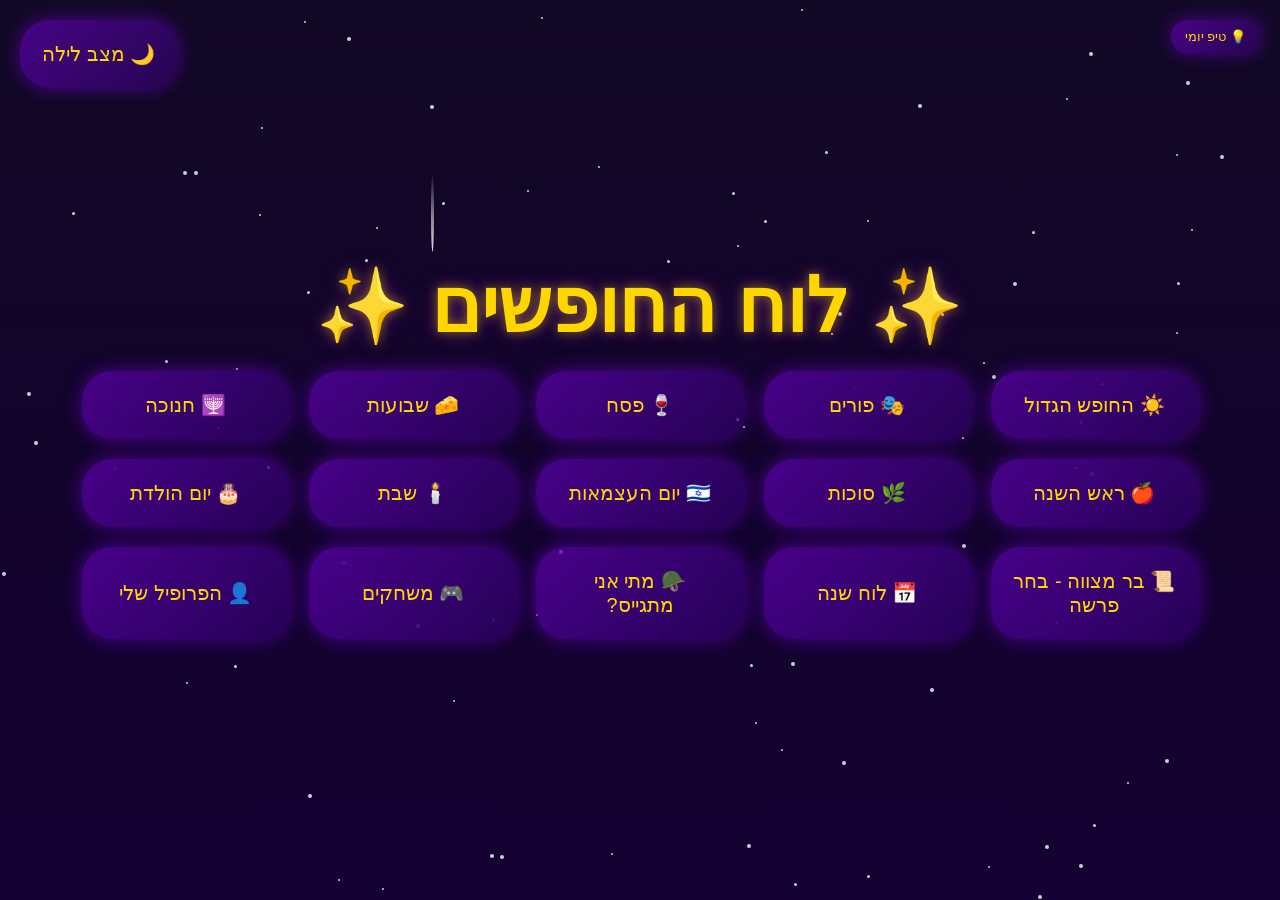
==== commit fcd5e5f1: "Add files via upload מישחקים אופציות חדשות" ====
--- a/index.html
+++ b/index.html
@@ -1,230 +1,3050 @@
-<!-- ================= HTML ================= -->
-
 <!DOCTYPE html>
 <html lang="he" dir="rtl">
-
 <head>
-
-  <meta charset="UTF-8">
-
-  <meta
-  name="viewport"
-  content="width=device-width, initial-scale=1.0">
-
-  <title>לוח החופשים</title>
-
-  <link
-  rel="stylesheet"
-  href="style.css">
-
+<meta charset="UTF-8" />
+<meta name="viewport" content="width=device-width, initial-scale=1" />
+<title>לוח החופשים עם בר מצווה וספירה לפרשה</title>
+<style>
+  /* בסיס */
+  * {
+    margin: 0;
+    padding: 0;
+    box-sizing: border-box;
+  }
+  html {
+    height: 100%;
+  }
+  html,
+  body {
+    width: 100%;
+    min-height: 100%;
+    overflow-y: auto;
+    overflow-x: hidden;
+    font-family: Arial, sans-serif;
+    direction: rtl;
+    transition: background 1.8s ease;
+    background:
+      linear-gradient(rgba(10, 0, 30, 0.82), rgba(20, 0, 50, 0.96)),
+      url("https://images.unsplash.com/photo-1519608487953-e999c86e7455") center / cover no-repeat;
+    color: #ffd700;
+    text-shadow: 0 0 12px rgba(255,215,0,0.5), 0 0 25px rgba(180,0,255,0.3);
+    position: relative;
+  }
+  body.lightMode {
+    background:
+      linear-gradient(rgba(255, 255, 255, 0.35), rgba(255, 255, 255, 0.15)),
+      url("https://images.unsplash.com/photo-1506744038136-46273834b3fb") center / cover no-repeat;
+    color: #222;
+    text-shadow: 0 0 15px rgba(255,180,0,0.4);
+  }
+  .screen {
+    display: none;
+    width: 100%;
+    min-height: 100vh;
+    position: relative;
+    justify-content: center;
+    align-items: center;
+    flex-direction: column;
+    padding: 20px;
+    z-index: 1;
+  }
+  .active {
+    display: flex;
+  }
+  h1 {
+    font-size: 75px;
+    margin-bottom: 20px;
+    color: inherit;
+    z-index: 2;
+  }
+  .buttons {
+    display: grid;
+    grid-template-columns: repeat(auto-fit, minmax(180px, 1fr));
+    gap: 20px;
+    width: 90%;
+    max-width: 1200px;
+    z-index: 2;
+  }
+  button {
+    padding: 22px;
+    border: none;
+    border-radius: 30px;
+    cursor: pointer;
+    font-size: 20px;
+    transition: 0.35s;
+    backdrop-filter: blur(14px);
+    overflow: hidden;
+    color: inherit;
+    background:
+      linear-gradient(
+        135deg,
+        rgba(140, 0, 255, 0.45),
+        rgba(80, 0, 180, 0.3)
+      );
+    box-shadow: 0 0 18px rgba(140,0,255,0.5);
+    user-select: none;
+    text-align: center;
+    position: relative;
+    z-index: 2;
+  }
+  body.lightMode button {
+    background:
+      linear-gradient(
+        135deg,
+        rgba(255, 255, 255, 0.75),
+        rgba(255, 215, 0, 0.35)
+      );
+    box-shadow: 0 0 25px rgba(255, 215, 0, 0.5);
+    color: #222;
+  }
+  button:hover {
+    transform: scale(1.07);
+    box-shadow: 0 0 35px rgba(160,0,255,0.7), 0 0 60px rgba(100,0,200,0.4);
+  }
+  .list-container {
+    width: 90%;
+    max-width: 700px;
+    background: rgba(0, 0, 30, 0.7);
+    border-radius: 20px;
+    padding: 20px;
+    max-height: 60vh;
+    overflow-y: auto;
+    color: inherit;
+    z-index: 2;
+    position: relative;
+  }
+  .list-item {
+    padding: 12px 20px;
+    margin: 8px 0;
+    background: rgba(255, 215, 0, 0.1);
+    border-radius: 15px;
+    font-size: 22px;
+    cursor: pointer;
+    transition: background 0.3s;
+  }
+  body.lightMode .list-container {
+    background: rgba(255, 215, 0, 0.15);
+  }
+  body.lightMode .list-item {
+    background: rgba(0, 0, 0, 0.05);
+    color: #222;
+  }
+  .list-item:hover {
+    background: rgba(255, 215, 0, 0.5);
+  }
+  .backBtn {
+    position: absolute;
+    top: 20px;
+    right: 20px;
+    background: rgba(255, 215, 0, 0.3);
+    color: #222;
+    padding: 10px 20px;
+    font-size: 18px;
+    border-radius: 24px;
+    border: none;
+    cursor: pointer;
+    box-shadow: 0 0 15px #ffd700;
+    transition: 0.3s;
+    user-select: none;
+    z-index: 10;
+  }
+  .backBtn:hover {
+    background: rgba(255, 215, 0, 0.6);
+  }
+  #countdown {
+    display: flex;
+    justify-content: center;
+    align-items: center;
+    gap: 30px;
+    margin-top: 50px;
+    direction: ltr;
+    flex-wrap: wrap;
+    z-index: 2;
+    position: relative;
+  }
+  .box {
+    width: 140px;
+    padding: 25px;
+    border-radius: 30px;
+    cursor: default;
+    background: rgba(0, 0, 0, 0.6);
+    border: 2px solid rgba(255, 255, 255, 0.1);
+    backdrop-filter: blur(12px);
+    transition: 0.35s;
+    box-shadow: 0 0 25px rgba(0, 0, 0, 0.7);
+    color: white;
+    user-select: none;
+    text-align: center;
+    z-index: 2;
+    position: relative;
+  }
+  body.lightMode .box {
+    background: rgba(255, 255, 255, 0.45);
+    border: 2px solid rgba(255, 255, 255, 0.5);
+    box-shadow: 0 0 25px rgba(255, 215, 0, 0.4);
+    color: #222;
+  }
+  .box span {
+    font-size: 48px;
+    font-weight: bold;
+    display: block;
+    margin-bottom: 10px;
+  }
+  #progressContainer {
+    width: 80%;
+    max-width: 700px;
+    height: 36px;
+    margin: 40px auto;
+    border-radius: 50px;
+    overflow: hidden;
+    background: rgba(255, 255, 255, 0.15);
+    position: relative;
+    z-index: 2;
+  }
+  body.lightMode #progressContainer {
+    background: rgba(255, 215, 0, 0.15);
+  }
+  #progressBar {
+    width: 0%;
+    height: 100%;
+    transition: 0.25s;
+    background: linear-gradient(90deg, #ff69b4, #ffd700, cyan);
+    box-shadow: 0 0 25px #ff69b4;
+  }
+  #progressText {
+    text-align: center;
+    margin-top: 15px;
+    font-size: 22px;
+    color: white;
+    text-shadow: 0 0 15px rgba(255, 255, 255, 0.5);
+    position: relative;
+    z-index: 2;
+  }
+  body.lightMode #progressText {
+    color: #222;
+  }
+  #message {
+    text-align: center;
+    margin-top: 30px;
+    font-size: 32px;
+    color: white;
+    text-shadow: 0 0 20px rgba(255, 255, 255, 0.5);
+    position: relative;
+    z-index: 2;
+  }
+  body.lightMode #message {
+    color: #222;
+  }
+  #themeToggle {
+    position: fixed;
+    top: 20px;
+    left: 20px;
+    z-index: 9999;
+  }
+  #shabbatToggle {
+    position: fixed;
+    top: 70px;
+    left: 20px;
+    z-index: 9999;
+    background:
+      linear-gradient(135deg, rgba(255, 215, 0, 0.8), rgba(255, 255, 255, 0.1));
+    border: none;
+    border-radius: 30px;
+    padding: 12px 25px;
+    cursor: pointer;
+    font-size: 20px;
+    color: inherit;
+    box-shadow: 0 0 20px #ffd700;
+  }
+  #shabbatToggle:hover {
+    transform: scale(1.07);
+    box-shadow: 0 0 45px #fffacd;
+  }
+  #birthdayScreen {
+    background:
+      linear-gradient(rgba(255,105,180,0.25), rgba(255,20,147,0.18)),
+      url("https://images.unsplash.com/photo-1464349095431-e9a21285b5f3") center/cover no-repeat;
+  }
+  #birthdayScreen .content {
+    width: 90%;
+    max-width: 700px;
+    padding: 50px;
+    border-radius: 40px;
+    backdrop-filter: blur(20px);
+    box-shadow: 0 0 30px rgba(255, 20, 147, 0.8);
+    background: rgba(255, 105, 180, 0.15);
+    color: white;
+    text-align: center;
+    position: relative;
+    z-index: 2;
+  }
+  #birthdayInput {
+    width: 80%;
+    padding: 18px;
+    border: none;
+    border-radius: 20px;
+    margin-top: 25px;
+    text-align: center;
+    font-size: 22px;
+    color: white;
+    background: rgba(255, 255, 255, 0.15);
+    backdrop-filter: blur(10px);
+    box-shadow: 0 0 18px rgba(255, 105, 180, 0.6);
+  }
+  #birthdayInput::placeholder {
+    color: white;
+  }
+  #birthdayScreen button {
+    margin-top: 20px;
+    background:
+      linear-gradient(135deg, rgba(255, 215, 0, 0.8), rgba(255, 255, 255, 0.15));
+    border: none;
+    border-radius: 30px;
+    padding: 15px 30px;
+    color: #ffd700;
+    font-size: 22px;
+    cursor: pointer;
+    box-shadow: 0 0 20px #ffd700;
+    transition: 0.3s;
+  }
+  #birthdayScreen button:hover {
+    transform: scale(1.05);
+    box-shadow: 0 0 40px #fffacd;
+  }
+  #chooseProgramScreen .buttons {
+    grid-template-columns: repeat(3, 1fr);
+    gap: 30px;
+    max-width: 600px;
+  }
+  #chooseProgramScreen button {
+    font-weight: bold;
+    font-size: 22px;
+    padding: 25px 20px;
+    color: white;
+    border-radius: 50px;
+    background: linear-gradient(135deg, #ff6a9e, #fbc531);
+    box-shadow: 0 4px 15px rgba(251, 197, 49, 0.8), inset 0 -3px 5px rgba(251, 197, 49, 0.9);
+    backdrop-filter: blur(12px);
+    transition: 0.4s;
+    user-select: none;
+  }
+  #chooseProgramScreen button:hover {
+    filter: brightness(1.15);
+    transform: scale(1.1);
+    box-shadow: 0 6px 25px rgba(251, 197, 49, 1), inset 0 -3px 7px rgba(251, 197, 49, 1);
+  }
+  #chooseProgramScreen button:nth-child(1) {
+    font-size: 26px;
+    padding: 28px 25px;
+    background: linear-gradient(135deg, #ff789b, #f9c74f);
+  }
+  #chooseProgramScreen button:nth-child(2) {
+    font-size: 24px;
+    padding: 26px 22px;
+    background: linear-gradient(135deg, #ff8aad, #fadb65);
+  }
+  #chooseProgramScreen button:nth-child(3) {
+    font-size: 22px;
+    padding: 25px 20px;
+    background: linear-gradient(135deg, #ffa8bf, #fce87f);
+  }
+  #stars, #fallingStars {
+    pointer-events: none;
+    position: fixed;
+    top: 0; left: 0; width: 100%; height: 100%;
+    z-index: 0;
+    overflow: visible;
+  }
+  .star {
+    position: absolute;
+    background: white;
+    border-radius: 50%;
+    opacity: 0.8;
+    animation: twinkle 2s infinite ease-in-out alternate;
+  }
+  .star.small {
+    width: 2px;
+    height: 2px;
+  }
+  .star.medium {
+    width: 3px;
+    height: 3px;
+    animation-duration: 3s;
+  }
+  .star.large {
+    width: 4px;
+    height: 4px;
+    animation-duration: 4s;
+  }
+  @keyframes twinkle {
+    0% {opacity: 0.2;}
+    100% {opacity: 1;}
+  }
+  .falling-star {
+    position: absolute;
+    width: 3px;
+    height: 80px;
+    background: linear-gradient(45deg, white, rgba(255,255,255,0));
+    border-radius: 50%;
+    opacity: 0.9;
+    animation-name: falling;
+    animation-timing-function: linear;
+    animation-iteration-count: infinite;
+  }
+  @keyframes falling {
+    0% {
+      transform: translateY(-100px) translateX(0) rotate(45deg);
+      opacity: 0.9;
+    }
+    100% {
+      transform: translateY(100vh) translateX(-100px) rotate(45deg);
+      opacity: 0;
+    }
+  }
+  /* שדה חיפוש סינון מהיר */
+  #filterParashotInput {
+    width: 90%;
+    max-width: 700px;
+    padding: 15px 20px;
+    border-radius: 25px;
+    font-size: 22px;
+    margin: 0 0 15px 0;
+    border: none;
+    outline: none;
+    box-shadow: 0 0 12px rgba(255, 215, 0, 0.7);
+    text-align: center;
+  }
+
+  #splashScreen {
+    position:fixed; inset:0; z-index:999999;
+    background:linear-gradient(135deg,rgba(0,0,20,.97),rgba(0,0,40,.99));
+    display:flex; flex-direction:column; justify-content:center; align-items:center;
+    transition:opacity .6s ease;
+  }
+  #splashScreen.fade-out { opacity:0; pointer-events:none; }
+  .splash-title { font-size:64px; color:#ffd700; text-shadow:0 0 30px #ffd700,0 0 60px #ffea00; margin-bottom:10px; animation:splashPulse 1.5s ease-in-out infinite alternate; }
+  .splash-subtitle { font-size:24px; color:rgba(255,215,0,.7); margin-bottom:50px; letter-spacing:2px; }
+  .splash-bar-container { width:320px; height:10px; background:rgba(255,255,255,.1); border-radius:50px; overflow:hidden; }
+  .splash-bar { height:100%; width:0%; background:linear-gradient(90deg,#ff69b4,#ffd700,cyan); box-shadow:0 0 15px #ffd700; border-radius:50px; transition:width .05s linear; }
+  .splash-percent { margin-top:15px; font-size:18px; color:rgba(255,215,0,.6); }
+  @keyframes splashPulse {
+    from { text-shadow:0 0 20px #ffd700,0 0 40px #ffea00; }
+    to   { text-shadow:0 0 40px #ffd700,0 0 80px #ffea00,0 0 120px cyan; }
+  }
+  /* ===== לוח שנה ===== */
+  #calendarToggle { position:fixed; top:20px; right:20px; z-index:9999; font-size:14px !important; padding:10px 16px !important; border-radius:18px !important; }
+  #calendarOverlay { position:fixed; inset:0; z-index:99998; display:none; }
+  #calendarOverlay.active { display:block; }
+  #calendarBox {
+    position:relative; background:rgba(10,10,30,.98); backdrop-filter:blur(20px);
+    width:100%; height:100%; padding:40px; overflow-y:auto;
+    color:white; text-align:center; display:flex; flex-direction:column;
+  }
+  #calendarBox::-webkit-scrollbar { width:6px; }
+  #calendarBox::-webkit-scrollbar-thumb { background:#ffd700; border-radius:10px; }
+  .cal-close {
+    position:absolute; top:20px; right:20px; z-index:10;
+    background:rgba(255,100,100,.2); border:1px solid rgba(255,100,100,.4);
+    color:white; font-size:15px; padding:10px 18px; border-radius:20px; cursor:pointer; transition:.2s;
+  }
+  .cal-close:hover { background:rgba(255,100,100,.4); }
+  .cal-header { display:flex; justify-content:space-between; align-items:center; margin:60px 0 25px; }
+  .cal-header h2 { font-size:26px; color:#ffd700; text-shadow:0 0 15px #ffd700; }
+  .cal-nav {
+    background:none; border:1px solid rgba(255,215,0,.4); color:#ffd700;
+    font-size:20px; width:40px; height:40px; border-radius:50%;
+    cursor:pointer; padding:0; transition:.2s;
+  }
+  .cal-nav:hover { background:rgba(255,215,0,.2); box-shadow:0 0 15px #ffd700; transform:scale(1.1); }
+  .cal-grid { display:grid; grid-template-columns:repeat(7,1fr); gap:6px; margin-top:10px; }
+  .cal-day-name { font-size:13px; color:rgba(255,215,0,.6); padding:5px 0; font-weight:bold; }
+  .cal-day {
+    aspect-ratio:1; display:flex; flex-direction:column; justify-content:center;
+    align-items:center; border-radius:12px; font-size:15px; cursor:pointer; transition:.2s;
+  }
+  .cal-day:hover { background:rgba(255,255,255,.08); }
+  .cal-day.empty { cursor:default; pointer-events:none; }
+  .cal-day.today { background:linear-gradient(135deg,#ff69b4,#ffd700); color:#000; font-weight:bold; box-shadow:0 0 15px #ffd700; border-radius:50%; }
+  .cal-day.has-parasha { border:1px solid rgba(0,255,255,.4); }
+  .cal-day.has-parasha:hover { background:rgba(0,255,255,.15); }
+  .parasha-dot { width:5px; height:5px; background:cyan; border-radius:50%; margin-top:2px; }
+  .cal-parasha-label { font-size:9px; color:cyan; line-height:1; margin-top:1px; max-width:100%; overflow:hidden; text-overflow:ellipsis; white-space:nowrap; }
+  #calCountdownResult {
+    margin-top:25px; font-size:20px; color:#ffd700;
+    background:rgba(255,215,0,.08); border-radius:16px; padding:15px;
+    display:none; text-shadow:0 0 15px rgba(255,215,0,.5);
+  }
+  #calCountdownResult.visible { display:block; }
+
+
+  #tipBox {
+    position: relative;
+    background: linear-gradient(135deg, rgba(20,10,40,0.97), rgba(40,10,60,0.97));
+    backdrop-filter: blur(20px);
+    border: 1px solid rgba(255,215,0,0.3);
+    border-radius: 30px;
+    padding: 45px 40px 35px;
+    width: 90%;
+    max-width: 480px;
+    text-align: center;
+    box-shadow: 0 0 50px rgba(255,215,0,0.3), 0 0 100px rgba(255,105,180,0.15);
+    animation: tipPop 0.4s cubic-bezier(0.175,0.885,0.32,1.275);
+  }
+  @keyframes tipPop {
+    from { transform: scale(0.7); opacity: 0; }
+    to   { transform: scale(1);   opacity: 1; }
+  }
+  .tip-icon { font-size: 52px; margin-bottom: 12px; }
+  #tipBox h2 { color: #ffd700; font-size: 22px; margin-bottom: 20px; text-shadow: 0 0 15px #ffd700; }
+  #tipText {
+    color: white; font-size: 20px; line-height: 1.7;
+    background: rgba(255,255,255,0.06); border-radius: 16px;
+    padding: 18px 20px; margin-bottom: 25px;
+    text-shadow: 0 0 8px rgba(255,255,255,0.2);
+  }
+  #tipNew {
+    background: linear-gradient(135deg, rgba(255,105,180,0.3), rgba(0,255,255,0.2));
+    border: 1px solid rgba(255,255,255,0.2);
+    color: white; font-size: 17px; padding: 12px 28px;
+    border-radius: 20px; cursor: pointer; transition: 0.25s;
+  }
+  #tipNew:hover { transform: scale(1.05); box-shadow: 0 0 20px #ff69b4; }
+  #tipClose {
+    position: absolute; top: 15px; right: 18px;
+    background: rgba(255,100,100,0.2); border: 1px solid rgba(255,100,100,0.4);
+    color: white; font-size: 16px; padding: 6px 13px;
+    border-radius: 15px; cursor: pointer; transition: 0.2s;
+  }
+  #tipClose:hover { background: rgba(255,100,100,0.5); }
+
+
+  #tipToggle {
+    position: fixed;
+    top: 20px;
+    right: 20px;
+    z-index: 9999;
+    font-size: 13px !important;
+    padding: 9px 14px !important;
+    border-radius: 18px !important;
+    display: none;
+  }
+
+
+  /* ===== פרופיל ===== */
+  #profileScreen input {
+    width: 100%;
+    padding: 16px;
+    margin: 10px 0;
+    border-radius: 16px;
+    border: 1px solid rgba(255,255,255,0.2);
+    background: rgba(255,255,255,0.07);
+    color: white;
+    font-size: 18px;
+    text-align: center;
+  }
+  #profileScreen input::placeholder { color: rgba(255,255,255,0.5); }
+  #profileScreen label {
+    display: block;
+    font-size: 16px;
+    margin-top: 15px;
+    opacity: 0.8;
+  }
+  #profileSave {
+    margin-top: 25px;
+    padding: 14px 35px;
+    border-radius: 20px;
+    border: 1px solid rgba(255,255,255,0.2);
+    background: linear-gradient(135deg, rgba(140,0,255,0.45), rgba(80,0,180,0.3));
+    color: white;
+    font-size: 18px;
+    cursor: pointer;
+  }
+  #profileSave:hover { box-shadow: 0 0 25px rgba(160,0,255,0.7); }
+  #profileResult {
+    margin-top: 25px;
+    font-size: 18px;
+    color: #ffd700;
+    background: rgba(255,215,0,0.08);
+    border-radius: 16px;
+    padding: 15px;
+    display: none;
+    line-height: 1.6;
+  }
+  #profileResult.visible { display: block; }
+
+
+  /* ===== תפריטי משחקים ===== */
+  #gamesMenuScreen .content, #gameTopicScreen .content {
+    width: 90%;
+    max-width: 600px;
+    background: rgba(10,10,30,0.7);
+    backdrop-filter: blur(15px);
+    border-radius: 30px;
+    padding: 40px;
+    text-align: center;
+  }
+  .games-buttons {
+    display: flex;
+    flex-direction: column;
+    gap: 18px;
+    margin-top: 25px;
+  }
+  .games-buttons button {
+    font-size: 22px;
+    padding: 22px;
+  }
+
+  /* ===== זיכרון ===== */
+  #memoryScreen .content {
+    width: 95%;
+    max-width: 600px;
+    text-align: center;
+  }
+  .memory-grid {
+    display: grid;
+    grid-template-columns: repeat(4, 1fr);
+    gap: 10px;
+    margin: 20px auto;
+    max-width: 480px;
+  }
+  .memory-card {
+    aspect-ratio: 1;
+    border-radius: 14px;
+    background: linear-gradient(135deg, rgba(140,0,255,0.45), rgba(80,0,180,0.3));
+    border: 1px solid rgba(255,255,255,0.15);
+    display: flex;
+    justify-content: center;
+    align-items: center;
+    font-size: 32px;
+    cursor: pointer;
+    transition: 0.25s;
+    user-select: none;
+  }
+  .memory-card.flipped {
+    background: rgba(255,215,0,0.25);
+    border-color: #ffd700;
+  }
+  .memory-card.matched {
+    background: rgba(0,255,100,0.25);
+    border-color: #00ff64;
+    cursor: default;
+  }
+  .memory-card .symbol { display: none; }
+  .memory-card.flipped .symbol, .memory-card.matched .symbol { display: block; }
+  .memory-info {
+    font-size: 20px;
+    color: #ffd700;
+    margin-bottom: 10px;
+    text-shadow: 0 0 10px rgba(255,215,0,0.5);
+  }
+
+  /* ===== סולמות ונחשים ===== */
+  #snakesScreen .content {
+    width: 95%;
+    max-width: 750px;
+    text-align: center;
+  }
+  .snakes-board {
+    display: grid;
+    grid-template-columns: repeat(10, 1fr);
+    grid-template-rows: repeat(10, 1fr);
+    gap: 2px;
+    width: 100%;
+    max-width: 700px;
+    aspect-ratio: 1;
+    margin: 20px auto;
+    border: 2px solid rgba(255,215,0,0.4);
+    border-radius: 12px;
+    overflow: hidden;
+  }
+  .snakes-cell {
+    background: rgba(255,255,255,0.05);
+    display: flex;
+    flex-direction: column;
+    justify-content: center;
+    align-items: center;
+    font-size: 14px;
+    position: relative;
+  }
+  .snakes-cell.ladder { background: rgba(0,255,90,0.45); box-shadow: inset 0 0 12px rgba(0,255,90,0.6); border: 1px solid rgba(0,255,90,0.7); }
+  .snakes-cell.snake { background: rgba(255,0,60,0.45); box-shadow: inset 0 0 12px rgba(255,0,60,0.6); border: 1px solid rgba(255,0,60,0.7); }
+  .snakes-cell .cell-num { font-size: 12px; opacity: 0.5; position: absolute; top:3px; right:4px;}
+  .snakes-cell .cell-arrow { font-size: 9px; opacity: 0.85; font-weight: bold; }
+  .snakes-cell .player-token {
+    font-size: 30px;
+    animation: tokenPop 0.3s ease;
+  }
+  @keyframes tokenPop { from{transform:scale(0.5);} to{transform:scale(1);} }
+  .snakes-controls {
+    display: flex;
+    flex-direction: column;
+    align-items: center;
+    gap: 12px;
+    margin-top: 15px;
+  }
+  #snakesDice {
+    font-size: 50px;
+    background: linear-gradient(135deg, rgba(140,0,255,0.45), rgba(80,0,180,0.3));
+    border: 1px solid rgba(255,255,255,0.2);
+    border-radius: 16px;
+    padding: 10px 25px;
+    cursor: pointer;
+    transition: 0.2s;
+  }
+  #snakesDice:hover { box-shadow: 0 0 25px rgba(160,0,255,0.7); }
+  #snakesQuestion {
+    background: rgba(255,215,0,0.08);
+    border-radius: 16px;
+    padding: 15px;
+    font-size: 18px;
+    display: none;
+    width: 100%;
+  }
+  #snakesQuestion.visible { display: block; }
+  #snakesMessage {
+    font-size: 20px;
+    color: #ffd700;
+    text-shadow: 0 0 10px rgba(255,215,0,0.5);
+    min-height: 30px;
+  }
+
+
+  /* ===== טריוויה - תיבות תשובה ===== */
+  .trivia-question {
+    font-size: 26px;
+    margin-bottom: 30px;
+    line-height: 1.5;
+  }
+  .trivia-options {
+    display: flex;
+    flex-direction: column;
+    gap: 16px;
+  }
+  .trivia-option {
+    padding: 22px;
+    border-radius: 18px;
+    border: 1px solid rgba(255,255,255,0.15);
+    background: rgba(255,255,255,0.06);
+    cursor: pointer;
+    font-size: 20px;
+    transition: 0.25s;
+    text-align: right;
+  }
+  .trivia-option .opt-prefix {
+    color: #ffd700;
+    font-weight: bold;
+    margin-left: 8px;
+  }
+  .trivia-option:hover { background: rgba(255,255,255,0.15); transform: scale(1.02); }
+  .trivia-option.correct {
+    background: rgba(0,255,100,0.3) !important;
+    border-color: #00ff64 !important;
+    color: #fff;
+  }
+  .trivia-option.wrong {
+    background: rgba(255,0,80,0.3) !important;
+    border-color: #ff0050 !important;
+    color: #fff;
+  }
+  .trivia-score {
+    font-size: 22px;
+    color: #ffd700;
+    margin-bottom: 20px;
+    text-shadow: 0 0 10px rgba(255,215,0,0.5);
+  }
+  .trivia-next {
+    margin-top: 25px;
+    padding: 14px 35px;
+    border-radius: 20px;
+    border: 1px solid rgba(255,255,255,0.2);
+    background: linear-gradient(135deg, rgba(140,0,255,0.45), rgba(80,0,180,0.3));
+    color: white;
+    font-size: 18px;
+    cursor: pointer;
+    display: none;
+  }
+  .trivia-next:hover { box-shadow: 0 0 25px rgba(160,0,255,0.7); }
+
+
+  /* ===== הגדרת שחקנים ===== */
+  #playerSetupScreen .content {
+    width: 90%;
+    max-width: 500px;
+    background: rgba(10,10,30,0.7);
+    backdrop-filter: blur(15px);
+    border-radius: 30px;
+    padding: 40px;
+    text-align: center;
+  }
+  #playerCountRow {
+    display: flex;
+    justify-content: center;
+    align-items: center;
+    gap: 15px;
+    margin: 20px 0 25px;
+  }
+  #playerCountRow button {
+    width: 50px;
+    height: 50px;
+    padding: 0;
+    font-size: 24px;
+    border-radius: 50%;
+  }
+  #playerCountDisplay {
+    font-size: 30px;
+    color: #ffd700;
+    min-width: 50px;
+    text-shadow: 0 0 10px rgba(255,215,0,0.5);
+  }
+  .player-name-input {
+    width: 100%;
+    padding: 14px;
+    margin: 8px 0;
+    border-radius: 14px;
+    border: 1px solid rgba(255,255,255,0.2);
+    background: rgba(255,255,255,0.07);
+    color: white;
+    font-size: 17px;
+    text-align: center;
+  }
+  .player-name-input::placeholder { color: rgba(255,255,255,0.5); }
+  #playerSetupStart {
+    margin-top: 20px;
+    padding: 16px 40px;
+    border-radius: 20px;
+    border: 1px solid rgba(255,255,255,0.2);
+    background: linear-gradient(135deg, rgba(140,0,255,0.45), rgba(80,0,180,0.3));
+    color: white;
+    font-size: 19px;
+    cursor: pointer;
+  }
+  #playerSetupStart:hover { box-shadow: 0 0 25px rgba(160,0,255,0.7); }
+  /* ===== טבלת ניקוד שחקנים ===== */
+  .players-scores {
+    display: flex;
+    flex-wrap: wrap;
+    justify-content: center;
+    gap: 10px;
+    margin-bottom: 15px;
+  }
+  .player-score-chip {
+    background: rgba(255,255,255,0.07);
+    border: 1px solid rgba(255,255,255,0.15);
+    border-radius: 14px;
+    padding: 8px 16px;
+    font-size: 15px;
+  }
+  .player-score-chip.active {
+    background: rgba(255,215,0,0.25);
+    border-color: #ffd700;
+    box-shadow: 0 0 12px rgba(255,215,0,0.4);
+  }
+
+
+  .player-token-1 { filter: hue-rotate(0deg); }
+  .player-token-2 { filter: hue-rotate(90deg); }
+  .player-token-3 { filter: hue-rotate(180deg); }
+  .player-token-4 { filter: hue-rotate(270deg); }
+  .snakes-cell .player-token { position: absolute; }
+  .snakes-cell .player-token:nth-of-type(1) { top: 2px; left: 2px; }
+  .snakes-cell .player-token:nth-of-type(2) { top: 2px; right: 2px; }
+  .snakes-cell .player-token:nth-of-type(3) { bottom: 2px; left: 2px; }
+  .snakes-cell .player-token:nth-of-type(4) { bottom: 2px; right: 2px; }
+
+
+  /* ===== הגדרת טיימר ===== */
+  #timerSetupScreen .content {
+    width: 90%;
+    max-width: 500px;
+    background: rgba(10,10,30,0.7);
+    backdrop-filter: blur(15px);
+    border-radius: 30px;
+    padding: 40px;
+    text-align: center;
+  }
+  .timer-choice-buttons {
+    display: flex;
+    justify-content: center;
+    gap: 15px;
+    margin: 20px 0;
+  }
+  .timer-choice-buttons button {
+    flex: 1;
+    font-size: 18px;
+    padding: 20px;
+  }
+  .timer-choice-buttons button.selected {
+    background: linear-gradient(135deg, rgba(255,215,0,0.4), rgba(255,105,180,0.25)) !important;
+    border-color: #ffd700 !important;
+    box-shadow: 0 0 20px rgba(255,215,0,0.5);
+  }
+  #timerSecondsSelect {
+    width: 100%;
+    padding: 16px;
+    margin: 15px 0;
+    border-radius: 16px;
+    border: 1px solid rgba(255,255,255,0.2);
+    background: rgba(255,255,255,0.07);
+    color: white;
+    font-size: 18px;
+    text-align: center;
+    display: none;
+  }
+  #timerSecondsSelect option { color: #000; }
+  #timerSetupStart {
+    margin-top: 20px;
+    padding: 16px 40px;
+    border-radius: 20px;
+    border: 1px solid rgba(255,255,255,0.2);
+    background: linear-gradient(135deg, rgba(140,0,255,0.45), rgba(80,0,180,0.3));
+    color: white;
+    font-size: 19px;
+    cursor: pointer;
+  }
+  #timerSetupStart:hover { box-shadow: 0 0 25px rgba(160,0,255,0.7); }
+
+  /* ===== פס טיימר חזותי ===== */
+  .question-timer-bar-container {
+    width: 100%;
+    height: 8px;
+    background: rgba(255,255,255,0.1);
+    border-radius: 10px;
+    overflow: hidden;
+    margin-bottom: 15px;
+    display: none;
+  }
+  .question-timer-bar-container.visible { display: block; }
+  .question-timer-bar {
+    height: 100%;
+    width: 100%;
+    background: linear-gradient(90deg, #00ff64, #ffd700, #ff0050);
+    border-radius: 10px;
+    transition: width 0.1s linear;
+  }
+
+
+  /* ===== רמת קושי ===== */
+  #difficultyScreen .content {
+    width: 90%;
+    max-width: 500px;
+    background: rgba(10,10,30,0.7);
+    backdrop-filter: blur(15px);
+    border-radius: 30px;
+    padding: 40px;
+    text-align: center;
+  }
+
+
+  .diff-easy {
+    background: linear-gradient(135deg, rgba(0,255,90,0.35), rgba(0,180,60,0.25)) !important;
+    border: 1px solid rgba(0,255,90,0.5) !important;
+  }
+  .diff-easy:hover { box-shadow: 0 0 25px rgba(0,255,90,0.6) !important; }
+  .diff-medium {
+    background: linear-gradient(135deg, rgba(255,221,0,0.35), rgba(255,180,0,0.25)) !important;
+    border: 1px solid rgba(255,221,0,0.5) !important;
+  }
+  .diff-medium:hover { box-shadow: 0 0 25px rgba(255,221,0,0.6) !important; }
+  .diff-hard {
+    background: linear-gradient(135deg, rgba(255,0,60,0.35), rgba(200,0,40,0.25)) !important;
+    border: 1px solid rgba(255,0,60,0.5) !important;
+  }
+  .diff-hard:hover { box-shadow: 0 0 25px rgba(255,0,60,0.6) !important; }
+
+
+  /* ===== גיוס ===== */
+  #draftScreen .content, #draftUnitScreen .content, #draftExtendScreen .content,
+  #draftExtendMonthsScreen .content, #draftResultScreen .content {
+    width: 90%;
+    max-width: 550px;
+    background: rgba(10,10,30,0.7);
+    backdrop-filter: blur(15px);
+    border-radius: 30px;
+    padding: 40px;
+    text-align: center;
+  }
+  #draftScreen input[type="date"] {
+    width: 100%;
+    padding: 16px;
+    margin: 15px 0 20px;
+    border-radius: 16px;
+    border: 1px solid rgba(255,255,255,0.2);
+    background: rgba(255,255,255,0.07);
+    color: white;
+    font-size: 18px;
+    text-align: center;
+  }
+  .draft-gender-buttons {
+    display: flex;
+    gap: 15px;
+    margin-bottom: 20px;
+  }
+  .draft-gender-buttons button {
+    flex: 1;
+    font-size: 20px;
+    padding: 22px;
+  }
+  .draft-gender-buttons button.selected {
+    background: linear-gradient(135deg, rgba(255,215,0,0.4), rgba(255,105,180,0.25)) !important;
+    border-color: #ffd700 !important;
+    box-shadow: 0 0 20px rgba(255,215,0,0.5);
+  }
+  #draftNextBtn {
+    margin-top: 10px;
+    padding: 16px 40px;
+    border-radius: 20px;
+    border: 1px solid rgba(255,255,255,0.2);
+    background: linear-gradient(135deg, rgba(140,0,255,0.45), rgba(80,0,180,0.3));
+    color: white;
+    font-size: 19px;
+    cursor: pointer;
+  }
+  #draftNextBtn:hover { box-shadow: 0 0 25px rgba(160,0,255,0.7); }
+
+  /* ===== רשימת יחידות ===== */
+  .units-list {
+    max-height: 50vh;
+    overflow-y: auto;
+    display: flex;
+    flex-direction: column;
+    gap: 10px;
+    margin: 20px 0;
+  }
+  .units-list::-webkit-scrollbar { width: 6px; }
+  .units-list::-webkit-scrollbar-thumb { background: #ffd700; border-radius: 10px; }
+  .unit-item {
+    padding: 16px;
+    border-radius: 14px;
+    border: 1px solid rgba(255,255,255,0.15);
+    background: rgba(255,255,255,0.06);
+    cursor: pointer;
+    font-size: 18px;
+    transition: 0.25s;
+  }
+  .unit-item:hover {
+    background: rgba(255,215,0,0.15);
+    border-color: #ffd700;
+    transform: scale(1.02);
+  }
+
+  /* ===== הארכה ===== */
+  .extend-buttons {
+    display: flex;
+    gap: 15px;
+    margin-top: 20px;
+  }
+  .extend-buttons button {
+    flex: 1;
+    font-size: 20px;
+    padding: 22px;
+  }
+
+  /* ===== תוצאה סופית ===== */
+  #draftResultScreen .draft-final-date {
+    font-size: 26px;
+    color: #ffd700;
+    margin: 15px 0;
+    text-shadow: 0 0 15px rgba(255,215,0,0.5);
+  }
+  #draftResultScreen .draft-countdown {
+    display: flex;
+    justify-content: center;
+    gap: 15px;
+    margin: 25px 0;
+    flex-wrap: wrap;
+  }
+  #draftResultScreen .draft-box {
+    width: 100px;
+    padding: 18px;
+    border-radius: 18px;
+    background: rgba(0,0,0,0.4);
+    border: 1px solid rgba(255,255,255,0.1);
+  }
+  #draftResultScreen .draft-box span {
+    font-size: 32px;
+    font-weight: bold;
+    color: white;
+    display: block;
+  }
+  #draftResultScreen .draft-box p {
+    font-size: 14px;
+    margin-top: 5px;
+    color: rgba(255,255,255,0.7);
+  }
+
+</style>
 </head>
-
 <body>
 
-<!-- חלקיקים -->
-
-<div id="particles"></div>
-
-<!-- טעינה -->
-
-<div id="loadingScreen" class="screen">
-
-  <div class="loadingText">
-    🚀 טוען...
+<div id="splashScreen">
+  <div class="splash-title">✨ לוח החופשים ✨</div>
+  <div class="splash-subtitle">טוען...</div>
+  <div class="splash-bar-container"><div class="splash-bar" id="splashBar"></div></div>
+  <div class="splash-percent" id="splashPercent">0%</div>
+</div>
+
+<button id="themeToggle">🌙 מצב לילה</button>
+<button id="tipToggle" onclick="showDailyTip()">💡 טיפ יומי</button>
+<button id="shabbatToggle" style="display:none;">🌅 כניסת שבת</button>
+
+<!-- נצנצים -->
+<div id="stars"></div>
+<div id="fallingStars"></div>
+
+<!-- מסך ראשי -->
+<div id="homeScreen" class="screen active">
+  <h1>✨ לוח החופשים ✨</h1>
+  <div class="buttons">
+    <button onclick="openSummerProgramSelection()">☀️ החופש הגדול</button>
+    <button onclick="openCountdown('purim')">🎭 פורים</button>
+    <button onclick="openCountdown('pesach')">🍷 פסח</button>
+    <button onclick="openCountdown('shavuot')">🧀 שבועות</button>
+    <button onclick="openCountdown('hanukkah')">🕎 חנוכה</button>
+    <button onclick="openCountdown('roshHashana')">🍎 ראש השנה</button>
+    <button onclick="openCountdown('sukkot')">🌿 סוכות</button>
+    <button onclick="openCountdown('yomHaatzmaut')">🇮🇱 יום העצמאות</button>
+    <button onclick="openShabbatCountdown()">🕯️ שבת</button>
+    <button onclick="openBirthday()">🎂 יום הולדת</button>
+    <button onclick="openBarMitzvahSelection()">📜 בר מצווה - בחר פרשה</button>
+    <button onclick="openCalendar()">📅 לוח שנה</button>
+    <button onclick="openDraftScreen()">🪖 מתי אני מתגייס?</button>
+    <button onclick="openGamesMenu()">🎮 משחקים</button>
+    <button onclick="openProfile()">👤 הפרופיל שלי</button>
   </div>
-
-  <div class="loadingBarContainer">
-
-    <div id="loadingBar"></div>
-
+</div>
+
+<!-- מסך בחירת מסלול החופש הגדול -->
+<div id="chooseProgramScreen" class="screen">
+  <button class="backBtn" onclick="goHome()">⬅ חזור</button>
+  <h1>בחר את תוכנית הלימודים שלך</h1>
+  <div class="buttons" style="max-width: 600px;">
+    <button onclick="startSummerCountdown('primary')">יסודי וגננות (מסיימים ב-30/6)</button>
+    <button onclick="startSummerCountdown('middle')">חטיבות (מסיימים ב-18/6)</button>
+    <button onclick="startSummerCountdown('high')">תיכונים (מסיימים ב-18/6)</button>
   </div>
-
 </div>
 
-<!-- כפתורים עליונים -->
-
-<button id="themeToggle">
-🌙 מצב לילה
-</button>
-
-<button id="shabbatToggle">
-🌅 כניסת שבת
-</button>
-
-<!-- בית -->
-
-<div id="homeScreen" class="screen active">
-
-  <div class="homeContent">
-
-    <h1>
-    📅 לוח החופשים
-    </h1>
-
-    <div class="subtitle">
-    בחר חג או אירוע
+<!-- מסך ספירה -->
+<div id="countdownScreen" class="screen">
+  <button class="backBtn" onclick="goHome()">⬅ חזור</button>
+  <h1 id="eventTitle"></h1>
+  <div id="countdown">
+    <div class="box"><span id="days">0</span>ימים</div>
+    <div class="box"><span id="hours">0</span>שעות</div>
+    <div class="box"><span id="minutes">0</span>דקות</div>
+    <div class="box"><span id="seconds">0</span>שניות</div>
+  </div>
+  <div id="progressContainer">
+    <div id="progressBar"></div>
+  </div>
+  <p id="progressText"></p>
+  <h2 id="message"></h2>
+</div>
+
+<!-- מסך יום הולדת -->
+<div id="birthdayScreen" class="screen">
+  <div class="content">
+    <button class="backBtn" onclick="goHome()">⬅ חזור</button>
+    <h1>בחר את תאריך יום ההולדת שלך</h1>
+    <input type="date" id="birthdayInput" />
+    <button onclick="startBirthdayCountdown()">התחל ספירת זמן ליום הולדת</button>
+  </div>
+</div>
+
+<!-- מסך בחירת ספרים -->
+<div id="bookScreen" class="screen">
+  <button class="backBtn" onclick="goToHome()">⬅ חזור</button>
+  <h1>בחר ספר</h1>
+  <div class="list-container" id="booksList"></div>
+</div>
+
+<!-- מסך בחירת פרשות -->
+<div id="parashaScreen" class="screen">
+  <button class="backBtn" onclick="goToBookSelection()">⬅ חזור</button>
+  <h1 id="selectedBookTitle">פרשות בספר</h1>
+  <input type="text" id="filterParashotInput" placeholder="חפש פרשה..." oninput="filterParashot()" autocomplete="off"/>
+  <div class="list-container" id="parashotList"></div>
+</div>
+
+<!-- מסך טעינה -->
+<div id="loadingScreen" style="display:none;position:fixed;inset:0;background:rgba(0,0,0,0.9);z-index:10000;justify-content:center;align-items:center;">
+  <div style="width:350px;padding:35px;border-radius:35px;text-align:center;background:rgba(255,255,255,0.1);backdrop-filter:blur(20px);box-shadow:0 0 35px rgba(255,105,180,0.8);">
+    <h2 style="color:white;margin-bottom:25px;font-size:35px;">טוען...</h2>
+    <div style="width:100%;height:28px;border-radius:50px;overflow:hidden;background:rgba(255,255,255,0.15);">
+      <div id="loadingBar" style="width:0;height:100%;background:linear-gradient(90deg,#ff69b4,#ffd700,cyan);box-shadow:0 0 30px #ff69b4;transition:width 0.2s;"></div>
     </div>
-
-    <div class="buttons">
-
-      <button onclick="openCountdown('summer')">
-      ☀️ החופש הגדול
-      </button>
-
-      <button onclick="openCountdown('purim')">
-      🎭 פורים
-      </button>
-
-      <button onclick="openCountdown('pesach')">
-      🍷 פסח
-      </button>
-
-      <button onclick="openCountdown('shavuot')">
-      🧀 שבועות
-      </button>
-
-      <button onclick="openCountdown('hanukkah')">
-      🕎 חנוכה
-      </button>
-
-      <button onclick="openCountdown('roshHashana')">
-      🍎 ראש השנה
-      </button>
-
-      <button onclick="openCountdown('sukkot')">
-      🌿 סוכות
-      </button>
-
-      <button onclick="openCountdown('yomHaatzmaut')">
-      🇮🇱 יום העצמאות
-      </button>
-
-      <button onclick="openShabbatCountdown()">
-      🕯️ שבת
-      </button>
-
-      <button onclick="openBirthday()">
-      🎂 יום הולדת
-      </button>
-
+  </div>
+</div>
+
+<script>
+const events = {
+  summer: { title: "☀️ החופש הגדול", date: "June 19, 2026 00:00:00", background: "https://images.unsplash.com/photo-1507525428034-b723cf961d3e" },
+  purim: { title: "🎭 פורים", date: "March 22, 2027 19:00:00", background: "https://images.unsplash.com/photo-1513151233558-d860c5398176" },
+  pesach: { title: "🍷 פסח", date: "April 22, 2027 00:00:00", background: "https://images.unsplash.com/photo-1519671482749-fd09be7ccebf" },
+  shavuot: { title: "🧀 שבועות", date: "May 22, 2027 00:00:00", background: "https://images.unsplash.com/photo-1488477181946-6428a0291777" },
+  hanukkah: { title: "🕎 חנוכה", date: "December 4, 2026 00:00:00", background: "https://images.unsplash.com/photo-1607237138185-eedd9c632b0b" },
+  roshHashana: { title: "🍎 ראש השנה", date: "September 11, 2026 00:00:00", background: "https://images.unsplash.com/photo-1567306226416-28f0efdc88ce" },
+  sukkot: { title: "🌿 סוכות", date: "September 16, 2026 00:00:00", background: "https://images.unsplash.com/photo-1506744038136-46273834b3fb" },
+  yomHaatzmaut: { title: "🇮🇱 יום העצמאות", date: "May 12, 2027 00:00:00", background: "https://images.unsplash.com/photo-1552260781-b9db96e49c4e" }
+};
+
+const books = {
+  "בראשית": ["בראשית", "נח", "לך לך", "וירא", "חיי שרה", "תולדות", "ויצא", "וישלח", "וישב", "מקץ", "ויגש", "ויחי"],
+  "שמות": ["שמות", "וארא", "בא", "בשלח", "יתרו", "משפטים", "תרומה", "תצוה", "כי תשא", "ויקהל-פקודי"],
+  "ויקרא": ["ויקרא", "צו", "שמיני", "תזריע-מצורע", "אחרי מות-קדושים", "אמור", "בהר-בחוקותי"],
+  "במדבר": ["במדבר", "נשא", "בהעלותך", "שלח", "קורח", "חקת", "בלק", "פינחס", "מטות-מסעי"],
+  "דברים": ["דברים", "ואתחנן", "עקב", "ראה", "שופטים", "כי תצא", "כי תבוא", "ניצבים-וילך", "האזינו"]
+};
+
+const parashaDates = {
+  // תשפ"ה - לוח ישראל 2024-2025
+  "האזינו (תשפה)":        "2024-10-05",
+  "בראשית (תשפה)":        "2024-10-26",
+  "נח (תשפה)":            "2024-11-02",
+  "לך לך (תשפה)":         "2024-11-09",
+  "וירא (תשפה)":          "2024-11-16",
+  "חיי שרה (תשפה)":       "2024-11-23",
+  "תולדות (תשפה)":        "2024-11-30",
+  "ויצא (תשפה)":          "2024-12-07",
+  "וישלח (תשפה)":         "2024-12-14",
+  "וישב (תשפה)":          "2024-12-21",
+  "מקץ (תשפה)":           "2024-12-28",
+  "ויגש (תשפה)":          "2025-01-04",
+  "ויחי (תשפה)":          "2025-01-11",
+  "שמות (תשפה)":          "2025-01-18",
+  "וארא (תשפה)":          "2025-01-25",
+  "בא (תשפה)":            "2025-02-01",
+  "בשלח (תשפה)":          "2025-02-08",
+  "יתרו (תשפה)":          "2025-02-15",
+  "משפטים (תשפה)":        "2025-02-22",
+  "תרומה (תשפה)":         "2025-03-01",
+  "תצוה (תשפה)":          "2025-03-08",
+  "כי תשא (תשפה)":        "2025-03-15",
+  "ויקהל (תשפה)":         "2025-03-22",
+  "פקודי (תשפה)":         "2025-03-29",
+  "ויקרא (תשפה)":         "2025-04-05",
+  "צו (תשפה)":            "2025-04-12",
+  "שמיני (תשפה)":         "2025-04-26",
+  "תזריע-מצורע (תשפה)":   "2025-05-03",
+  "אחרי מות-קדושים (תשפה)":"2025-05-10",
+  "אמור (תשפה)":          "2025-05-17",
+  "בהר-בחוקותי (תשפה)":   "2025-05-24",
+  "במדבר (תשפה)":         "2025-05-31",
+  "נשא (תשפה)":           "2025-06-07",
+  "בהעלותך (תשפה)":       "2025-06-14",
+  "שלח (תשפה)":           "2025-06-21",
+  "קורח (תשפה)":          "2025-06-28",
+  "חקת (תשפה)":           "2025-07-05",
+  "בלק (תשפה)":           "2025-07-12",
+  "פינחס (תשפה)":         "2025-07-19",
+  "מטות-מסעי (תשפה)":     "2025-07-26",
+  "דברים (תשפה)":         "2025-08-02",
+  "ואתחנן (תשפה)":        "2025-08-09",
+  "עקב (תשפה)":           "2025-08-16",
+  "ראה (תשפה)":           "2025-08-23",
+  "שופטים (תשפה)":        "2025-08-30",
+  "כי תצא (תשפה)":        "2025-09-06",
+  "כי תבוא (תשפה)":       "2025-09-13",
+  "ניצבים (תשפה)":        "2025-09-20",
+  "שלח":             "2026-06-06",
+  "קורח":            "2026-06-13",
+  "חקת":             "2026-06-20",
+  "בלק":             "2026-06-27",
+  "פינחס":           "2026-07-04",
+  "מטות-מסעי":       "2026-07-11",
+  "דברים":           "2026-07-18",
+  "ואתחנן":          "2026-07-25",
+  "עקב":             "2026-08-01",
+  "ראה":             "2026-08-08",
+  "שופטים":          "2026-08-15",
+  "כי תצא":          "2026-08-22",
+  "כי תבוא":         "2026-08-29",
+  "ניצבים-וילך":     "2026-09-05",
+  "האזינו":          "2026-09-19",
+  "בראשית":          "2026-10-10",
+  "נח":              "2026-10-17",
+  "לך לך":           "2026-10-24",
+  "וירא":            "2026-10-31",
+  "חיי שרה":         "2026-11-07",
+  "תולדות":          "2026-11-14",
+  "ויצא":            "2026-11-21",
+  "וישלח":           "2026-11-28",
+  "וישב":            "2026-12-05",
+  "מקץ":             "2026-12-12",
+  "ויגש":            "2026-12-19",
+  "ויחי":            "2026-12-26",
+  "שמות":            "2027-01-02",
+  "וארא":            "2027-01-09",
+  "בא":              "2027-01-16",
+  "בשלח":            "2027-01-23",
+  "יתרו":            "2027-01-30",
+  "משפטים":          "2027-02-06",
+  "תרומה":           "2027-02-13",
+  "תצוה":            "2027-02-20",
+  "כי תשא":          "2027-02-27",
+  "ויקהל-פקודי":     "2027-03-06",
+  "ויקרא":           "2027-03-20",
+  "צו":              "2027-03-27",
+  "שמיני":           "2027-04-03",
+  "תזריע-מצורע":     "2027-04-10",
+  "אחרי מות-קדושים": "2027-05-01",
+  "אמור":            "2027-05-15",
+  "בהר-בחוקותי":     "2027-05-22",
+  "במדבר":           "2027-06-05",
+  "נשא":             "2027-06-12",
+  "בהעלותך":         "2027-06-19"
+};
+
+
+let countdownInterval = null;
+let currentBackground = "";
+let dark = false;
+let selectedBook = "";
+let shabbatMode = "כניסה";
+let isLoading = false;
+
+const themeToggle = document.getElementById("themeToggle");
+const shabbatToggle = document.getElementById("shabbatToggle");
+const loadingScreen = document.getElementById("loadingScreen");
+const loadingBar = document.getElementById("loadingBar");
+
+themeToggle.addEventListener("click", () => {
+  dark = !dark;
+  document.body.classList.toggle("lightMode");
+  themeToggle.textContent = dark ? "☀️ מצב יום" : "🌙 מצב לילה";
+});
+
+shabbatToggle.addEventListener("click", () => {
+  if (shabbatMode === "כניסה") {
+    shabbatMode = "יציאה";
+    shabbatToggle.textContent = "🌃 צאת שבת";
+  } else {
+    shabbatMode = "כניסה";
+    shabbatToggle.textContent = "🌅 כניסת שבת";
+  }
+  startShabbatCountdown();
+});
+
+function showLoadingBar(callback) {
+  if (isLoading) return;
+  isLoading = true;
+  loadingScreen.style.display = "flex";
+  let progress = 0;
+  const interval = setInterval(() => {
+    progress += Math.random() * 35;
+    if (progress > 100) progress = 100;
+    loadingBar.style.width = progress + "%";
+    if (progress >= 100) {
+      clearInterval(interval);
+      setTimeout(() => {
+        loadingScreen.style.display = "none";
+        loadingBar.style.width = "0%";
+        isLoading = false;
+        callback();
+      }, 150);
+    }
+  }, 35);
+}
+
+function hideAllScreens() {
+  document.querySelectorAll(".screen").forEach(s => s.classList.remove("active"));
+  const tipBtn = document.getElementById("tipToggle");
+  if(tipBtn) tipBtn.style.display = "none";
+}
+
+function goHome() {
+  clearInterval(countdownInterval);
+  hideAllScreens();
+  document.getElementById("homeScreen").classList.add("active");
+  shabbatToggle.style.display = "none";
+  document.getElementById("tipToggle").style.display = "block";
+}
+
+function goToHome() {
+  hideAllScreens();
+  document.getElementById("homeScreen").classList.add("active");
+}
+
+function goToBookSelection() {
+  hideAllScreens();
+  document.getElementById("bookScreen").classList.add("active");
+}
+
+function openSummerProgramSelection() {
+  clearInterval(countdownInterval);
+  hideAllScreens();
+  document.getElementById("chooseProgramScreen").classList.add("active");
+}
+
+function startSummerCountdown(program) {
+  let finishDate;
+  const now = new Date();
+  if (program === "primary") {
+    finishDate = new Date(now.getFullYear(), 5, 30, 0, 0, 0);
+  } else {
+    finishDate = new Date(now.getFullYear(), 5, 18, 0, 0, 0);
+  }
+  if (finishDate < now) {
+    finishDate.setFullYear(finishDate.getFullYear() + 1);
+  }
+  hideAllScreens();
+  const screen = document.getElementById("countdownScreen");
+  screen.classList.add("active");
+  screen.style.backgroundImage = `url('${events.summer.background}')`;
+  screen.style.backgroundSize = "cover";
+  screen.style.backgroundPosition = "center";
+  document.getElementById("eventTitle").textContent = "☀️ סיום הלימודים וספירת זמן לחופש הגדול";
+  document.getElementById("message").textContent = "";
+  document.getElementById("progressContainer").style.display = "block";
+  document.getElementById("progressText").style.display = "block";
+  shabbatToggle.style.display = "none";
+
+  const backButton = screen.querySelector(".backBtn");
+  if (backButton) {
+    backButton.style.display = "block";
+    backButton.style.position = "absolute";
+    backButton.style.top = "20px";
+    backButton.style.right = "20px";
+    backButton.style.zIndex = "10";
+  }
+
+  startCountdown(finishDate);
+}
+
+function openCountdown(eventName) {
+  const event = events[eventName];
+  if (!event) return;
+  showLoadingBar(() => {
+    clearInterval(countdownInterval);
+    hideAllScreens();
+    const screen = document.getElementById("countdownScreen");
+    screen.classList.add("active");
+    screen.style.backgroundImage = `url('${event.background}')`;
+    screen.style.backgroundSize = "cover";
+    screen.style.backgroundPosition = "center";
+    currentBackground = `url('${event.background}')`;
+    document.getElementById("eventTitle").textContent = event.title;
+    document.getElementById("message").textContent = "";
+    document.getElementById("progressContainer").style.display = "block";
+    document.getElementById("progressText").style.display = "block";
+    shabbatToggle.style.display = "none";
+    let targetDate = new Date(event.date);
+    const now = new Date();
+    if (targetDate < now) targetDate.setFullYear(now.getFullYear() + 1);
+
+    const backButton = screen.querySelector(".backBtn");
+    if (backButton) {
+      backButton.style.display = "block";
+      backButton.style.position = "absolute";
+      backButton.style.top = "20px";
+      backButton.style.right = "20px";
+      backButton.style.zIndex = "10";
+    }
+
+    startCountdown(targetDate);
+  });
+}
+
+function openBarMitzvahSelection() {
+  hideAllScreens();
+  document.getElementById("bookScreen").classList.add("active");
+  loadBooksList();
+}
+
+function loadBooksList() {
+  const booksList = document.getElementById("booksList");
+  booksList.innerHTML = "";
+  Object.keys(books).forEach(book => {
+    const btn = document.createElement("div");
+    btn.className = "list-item";
+    btn.textContent = book;
+    btn.onclick = () => selectBook(book);
+    booksList.appendChild(btn);
+  });
+}
+
+function selectBook(book) {
+  selectedBook = book;
+  hideAllScreens();
+  document.getElementById("parashaScreen").classList.add("active");
+  document.getElementById("selectedBookTitle").textContent = `פרשות בספר ${book}`;
+  loadParashotList(book);
+  document.getElementById('filterParashotInput').value = '';
+}
+
+function loadParashotList(book) {
+  const parashotList = document.getElementById("parashotList");
+  parashotList.innerHTML = "";
+  books[book].forEach(parasha => {
+    const btn = document.createElement("div");
+    btn.className = "list-item";
+    btn.textContent = parasha;
+    btn.onclick = () => selectParasha(parasha);
+    parashotList.appendChild(btn);
+  });
+}
+
+// חיפוש תווי גמיש בכל מיקום ונטרול רווחים
+function filterParashot() {
+  const filterInput = document.getElementById('filterParashotInput');
+  let filterChars = filterInput.value.trim().replace(/\s+/g, '').split('');
+  const parashotList = document.getElementById("parashotList");
+  const items = parashotList.querySelectorAll('.list-item');
+  items.forEach(item => {
+    const text = item.textContent.replace(/\s+/g, '');
+    const matches = filterChars.every(ch => text.includes(ch));
+    item.style.display = matches ? '' : 'none';
+  });
+}
+
+function selectParasha(parasha) {
+  if (!(parasha in parashaDates)) {
+    alert("אין תאריך ספציפי לפרשה זו כרגע.");
+    return;
+  }
+  const now = new Date();
+  let dateParts = parashaDates[parasha].split("-");
+  // בדיקת תקינות תאריך
+  if (dateParts.length < 3) {
+    alert("תאריך הפרשה לא תקין.");
+    return;
+  }
+  let year = parseInt(dateParts[0], 10);
+  let month = parseInt(dateParts[1], 10) - 1; // חודשים ב-JS מאפס
+  let day = parseInt(dateParts[2], 10);
+  let date = new Date(year, month, day);
+  // אם התאריך כבר עבר השנה הנוכחית, נוסיף שנה
+  if (date < now) {
+    date = new Date(year + 1, month, day);
+  }
+  clearInterval(countdownInterval);
+  hideAllScreens();
+  const screen = document.getElementById("countdownScreen");
+  screen.classList.add("active");
+  screen.style.backgroundImage = "";
+  screen.style.backgroundColor = dark ? "rgba(0,0,20,0.8)" : "rgba(255,255,255,0.7)";
+  document.getElementById("eventTitle").textContent = `⏳ זמן לפרשת ${parasha}`;
+  document.getElementById("message").textContent = "";
+
+  const backButton = screen.querySelector(".backBtn");
+  if (backButton) {
+    backButton.style.display = "block";
+    backButton.style.position = "absolute";
+    backButton.style.top = "20px";
+    backButton.style.right = "20px";
+    backButton.style.zIndex = "10";
+  }
+
+  startCountdown(date);
+}
+
+function openBirthday() {
+  clearInterval(countdownInterval);
+  hideAllScreens();
+  const screen = document.getElementById("birthdayScreen");
+  screen.classList.add("active");
+  screen.style.backgroundImage = "url('https://images.unsplash.com/photo-1530103862676-de8c9debad1d')";
+  screen.style.backgroundSize = "cover";
+  screen.style.backgroundPosition = "center";
+  currentBackground = "url('https://images.unsplash.com/photo-1530103862676-de8c9debad1d')";
+  const savedBirthday = localStorage.getItem("birthday");
+  if (savedBirthday) {
+    const input = document.getElementById("birthdayInput");
+    if (input) input.value = savedBirthday;
+  }
+}
+
+function startBirthdayCountdown() {
+  const input = document.getElementById("birthdayInput").value;
+  if (!input) {
+    alert("❌ תבחר תאריך");
+    return;
+  }
+  localStorage.setItem("birthday", input);
+  const birthDate = new Date(input);
+  const now = new Date();
+  let nextBirthday = new Date(now.getFullYear(), birthDate.getMonth(), birthDate.getDate(), 23, 59, 59);
+  if (nextBirthday < now) nextBirthday.setFullYear(nextBirthday.getFullYear() + 1);
+  hideAllScreens();
+  const screen = document.getElementById("countdownScreen");
+  screen.classList.add("active");
+  screen.style.backgroundImage = currentBackground;
+  document.getElementById("eventTitle").textContent = "🎂 יום ההולדת שלך";
+  document.getElementById("progressContainer").style.display = "block";
+  document.getElementById("progressText").style.display = "block";
+  shabbatToggle.style.display = "none";
+
+  const backButton = screen.querySelector(".backBtn");
+  if (backButton) {
+    backButton.style.display = "block";
+    backButton.style.position = "absolute";
+    backButton.style.top = "20px";
+    backButton.style.right = "20px";
+    backButton.style.zIndex = "10";
+  }
+
+  startCountdown(nextBirthday);
+}
+
+function openShabbatCountdown() {
+  clearInterval(countdownInterval);
+  hideAllScreens();
+  const screen = document.getElementById("countdownScreen");
+  screen.classList.add("active");
+  currentBackground = "url('https://images.unsplash.com/photo-1506126613408-eca07ce68773')";
+  screen.style.backgroundImage = currentBackground;
+  screen.style.backgroundSize = "cover";
+  screen.style.backgroundPosition = "center";
+  document.getElementById("eventTitle").textContent = "🕯️ שבת";
+  document.getElementById("progressContainer").style.display = "none";
+  document.getElementById("progressText").style.display = "none";
+  shabbatToggle.style.display = "block";
+  shabbatMode = "כניסה";
+  shabbatToggle.textContent = "🌅 כניסת שבת";
+
+  const backButton = screen.querySelector(".backBtn");
+  if (backButton) {
+    backButton.style.display = "block";
+    backButton.style.position = "absolute";
+    backButton.style.top = "20px";
+    backButton.style.right = "20px";
+    backButton.style.zIndex = "10";
+  }
+
+  startShabbatCountdown();
+}
+
+function startShabbatCountdown() {
+  clearInterval(countdownInterval);
+  countdownInterval = setInterval(() => {
+    const now = new Date();
+    let target = new Date(now);
+    let message = "";
+    if (shabbatMode === "כניסה") {
+      let daysUntilFriday = (5 - now.getDay() + 7) % 7;
+      if (daysUntilFriday === 0 && now.getHours() >= 19) daysUntilFriday = 7;
+      target.setDate(now.getDate() + daysUntilFriday);
+      target.setHours(19, 0, 0, 0);
+      message = "🌅 כניסת שבת";
+    } else {
+      let daysUntilSaturday = (6 - now.getDay() + 7) % 7;
+      if (daysUntilSaturday === 0 && now.getHours() >= 20) daysUntilSaturday = 7;
+      target.setDate(now.getDate() + daysUntilSaturday);
+      target.setHours(20, 0, 0, 0);
+      message = "🌃 צאת שבת";
+    }
+    document.getElementById("message").textContent = message;
+    updateCountdown(target);
+  }, 1000);
+}
+
+function startCountdown(targetDate) {
+  clearInterval(countdownInterval);
+  updateCountdown(targetDate);
+  countdownInterval = setInterval(updateCountdown, 1000, targetDate);
+}
+
+function updateCountdown(targetDate) {
+  const now = new Date().getTime();
+  const target = targetDate.getTime();
+  const distance = target - now;
+  if (distance <= 0) {
+    clearInterval(countdownInterval);
+    document.getElementById("message").textContent = "🎉 הגיע הזמן!";
+    document.getElementById("days").textContent = 0;
+    document.getElementById("hours").textContent = 0;
+    document.getElementById("minutes").textContent = 0;
+    document.getElementById("seconds").textContent = 0;
+    document.getElementById("progressBar").style.width = "100%";
+    document.getElementById("progressText").textContent = "100% עבר";
+    return;
+  }
+  const days = Math.floor(distance / (1000 * 60 * 60 * 24));
+  const hours = Math.floor((distance % (1000 * 60 * 60 * 24)) / (1000 * 60 * 60));
+  const minutes = Math.floor((distance % (1000 * 60 * 60)) / (1000 * 60));
+  const seconds = Math.floor((distance % (1000 * 60)) / 1000);
+  document.getElementById("days").textContent = days;
+  document.getElementById("hours").textContent = hours;
+  document.getElementById("minutes").textContent = minutes;
+  document.getElementById("seconds").textContent = seconds;
+  const startOfYear = new Date(targetDate.getFullYear(), 0, 1).getTime();
+  const endOfYear = new Date(targetDate.getFullYear() + 1, 0, 1).getTime();
+  const yearLength = endOfYear - startOfYear;
+  const passed = yearLength - (target - now);
+  let progress = (passed / yearLength) * 100;
+  progress = Math.min(Math.max(progress, 0), 100);
+  document.getElementById("progressBar").style.width = progress.toFixed(1) + "%";
+  document.getElementById("progressText").textContent = `🚀 ${progress.toFixed(1)}% עבר`;
+}
+
+/* נצנצים */
+const starsContainer = document.getElementById('stars');
+const fallingStarsContainer = document.getElementById('fallingStars');
+
+function createStars() {
+  for(let i = 0; i < 100; i++) {
+    let star = document.createElement('div');
+    star.className = 'star';
+    const sizeRand = Math.random();
+    if(sizeRand < 0.33) star.classList.add('small');
+    else if(sizeRand < 0.66) star.classList.add('medium');
+    else star.classList.add('large');
+    star.style.top = Math.random() * 100 + 'vh';
+    star.style.left = Math.random() * 100 + 'vw';
+    star.style.animationDelay = (Math.random() * 2) + 's';
+    starsContainer.appendChild(star);
+  }
+}
+
+function createFallingStar() {
+  let fallingStar = document.createElement('div');
+  fallingStar.className = 'falling-star';
+  fallingStar.style.top = Math.random() * 50 + 'vh';
+  fallingStar.style.left = Math.random() * 100 + 'vw';
+  fallingStar.style.animationDuration = (2 + Math.random() * 3) + 's';
+  fallingStarsContainer.appendChild(fallingStar);
+
+  setTimeout(() => {
+    fallingStar.remove();
+  }, 5000);
+}
+
+createStars();
+setInterval(createFallingStar, 1000);
+document.getElementById("tipToggle").style.display = "block";
+
+
+/* ===== Splash ===== */
+(function(){
+  const splash=document.getElementById('splashScreen'),bar=document.getElementById('splashBar'),pct=document.getElementById('splashPercent');
+  let p=0;
+  const iv=setInterval(()=>{
+    p+=Math.random()*18+5;
+    if(p>=100){p=100;bar.style.width='100%';pct.textContent='100%';clearInterval(iv);setTimeout(()=>{splash.classList.add('fade-out');setTimeout(()=>splash.remove(),650);},200);}
+    else{bar.style.width=p.toFixed(0)+'%';pct.textContent=p.toFixed(0)+'%';}
+  },40);
+})();
+
+/* ===== לוח שנה ===== */
+document.addEventListener("DOMContentLoaded", function(){
+(function(){
+  const heMonths=["ינואר","פברואר","מרץ","אפריל","מאי","יוני","יולי","אוגוסט","ספטמבר","אוקטובר","נובמבר","דצמבר"];
+  const enMonths=["January","February","March","April","May","June","July","August","September","October","November","December"];
+  const heDays=["א׳","ב׳","ג׳","ד׳","ה׳","ו׳","ש׳"];
+  let viewYear,viewMonth;
+
+  function parashaMap(){
+    const m={};
+    for(const[k,v]of Object.entries(parashaDates)) m[v]=k;
+    return m;
+  }
+
+  function render(){
+    const pmap=parashaMap();
+    document.getElementById("calTitle").innerHTML=
+      `${heMonths[viewMonth]} <span style="font-size:16px;opacity:.55">${enMonths[viewMonth]} ${viewYear}</span>`;
+
+    const names=document.getElementById("calDayNames");
+    names.innerHTML="";
+    heDays.forEach(d=>{const e=document.createElement("div");e.className="cal-day-name";e.textContent=d;names.appendChild(e);});
+
+    const grid=document.getElementById("calDays");
+    grid.innerHTML="";
+    const firstDay=new Date(viewYear,viewMonth,1).getDay();
+    const daysInMonth=new Date(viewYear,viewMonth+1,0).getDate();
+    const today=new Date();
+
+    for(let i=0;i<firstDay;i++){const e=document.createElement("div");e.className="cal-day empty";grid.appendChild(e);}
+
+    for(let d=1;d<=daysInMonth;d++){
+      const el=document.createElement("div");
+      el.className="cal-day";
+      const mm=String(viewMonth+1).padStart(2,"0");
+      const dd=String(d).padStart(2,"0");
+      const key=`${viewYear}-${mm}-${dd}`;
+
+      if(d===today.getDate()&&viewMonth===today.getMonth()&&viewYear===today.getFullYear())
+        el.classList.add("today");
+
+      if(pmap[key]){
+        el.classList.add("has-parasha");
+        const s=document.createElement("span");s.textContent=d;
+        const dot=document.createElement("div");dot.className="parasha-dot";
+        const lbl=document.createElement("div");lbl.className="cal-parasha-label";lbl.textContent=pmap[key];
+        el.append(s,dot,lbl);
+      } else {
+        el.textContent=d;
+      }
+
+      el.addEventListener("click",()=>{
+        const res=document.getElementById("calCountdownResult");
+        const target=new Date(viewYear,viewMonth,d,23,59,59);
+        const diff=target-new Date();
+        if(diff<=0){
+          res.innerHTML=`📅 ${d} ${heMonths[viewMonth]} ${viewYear} — תאריך זה כבר עבר`;
+        } else {
+          const days=Math.floor(diff/86400000);
+          const hrs=Math.floor(diff%86400000/3600000);
+          const mins=Math.floor(diff%3600000/60000);
+          const ps=pmap[key]?` — פרשת ${pmap[key]}`:"";
+          res.innerHTML=`📅 ${d} ${heMonths[viewMonth]} ${viewYear}${ps}<br>עוד <b>${days}</b> ימים, <b>${hrs}</b> שעות, <b>${mins}</b> דקות`;
+        }
+        res.classList.add("visible");
+      });
+
+      grid.appendChild(el);
+    }
+
+    const r=document.getElementById("calCountdownResult");
+    r.innerHTML="";r.classList.remove("visible");
+  }
+
+  window.openCalendar=function(){
+    const n=new Date();viewYear=n.getFullYear();viewMonth=n.getMonth();
+    render();
+    document.getElementById("calendarOverlay").classList.add("active");
+  };
+
+  document.getElementById("calClose").addEventListener("click",()=>{
+    document.getElementById("calendarOverlay").classList.remove("active");
+    goHome();
+  });
+  document.getElementById("calPrev").addEventListener("click",()=>{
+    if(--viewMonth<0){viewMonth=11;viewYear--;}render();
+  });
+  document.getElementById("calNext").addEventListener("click",()=>{
+    if(++viewMonth>11){viewMonth=0;viewYear++;}render();
+  });
+})();
+});
+
+
+/* ===== טיפ יומי ===== */
+const dailyTips = [
+  "שתה לפחות 8 כוסות מים ביום — הגוף שלך יודה לך 💧",
+  "כל בוקר כתוב 3 דברים שאתה אסיר תודה עליהם 🙏",
+  "צא להליכה של 20 דקות ביום — זה משנה הכל 🚶",
+  "לפני שאתה עונה בכעס — קח נשימה עמוקה אחת 🌬️",
+  "כבה את הטלפון שעה לפני השינה לשנת לילה טובה יותר 📵",
+  "אמור 'תודה' לאנשים סביבך — זה מחזק קשרים 🤝",
+  "אכול ארוחת בוקר — זה הדלק של היום שלך ☀️",
+  "למד משהו חדש כל יום, אפילו דבר קטן 📚",
+  "הסדר את החדר שלך — סביבה מסודרת = מוח מסודר 🏠",
+  "צחוק לפחות פעם אחת ביום — זה התרופה הטובה ביותר 😄",
+  "כתוב את המטרות שלך על נייר — כתיבה מגשימה חלומות ✍️",
+  "עזור למישהו היום בלי לבקש תמורה 🌟",
+  "אל תדחה למחר מה שאפשר לעשות היום ⏰",
+  "התחל כל יום עם משימה קטנה שתסיים אותה — זה נותן תנופה ✅",
+  "הסתכל על הכוכבים הלילה — זה מכניס פרופורציות לחיים 🌌",
+  "דבר פחות, האזן יותר — תלמד יותר ממה שאתה חושב 👂",
+  "נסה מאכל חדש השבוע — הרפתקה קולינרית מחכה לך 🍽️",
+  "צור קשר עם חבר שלא דיברת איתו זמן רב 📞",
+  "אל תשווה את עצמך לאחרים — המסלול שלך הוא שלך בלבד 🛤️",
+  "בצע מתיחות של 5 דקות בבוקר — גמישות הגוף = גמישות החיים 🧘",
+  "קרא 10 עמודים ספר לפני השינה במקום לגלול סושיאל 📖",
+  "שמור כסף כל חודש, גם סכום קטן — ההרגל חשוב מהסכום 💰",
+  "בחר אחד: להתלונן פחות היום או לחייך יותר — קל יותר לחייך 😊",
+  "זכור: כל טעות היא שיעור, לא כישלון 🎓",
+  "אכול ירוקים היום — הגוף שלך בנוי מהאוכל שאתה אוכל 🥦",
+  "תן לעצמך הפסקה של 5 דקות כל שעה — הפרודוקטיביות תעלה 🔋",
+  "כתוב מכתב לעצמך על מה שאתה רוצה להשיג בשנה הבאה 🎯",
+  "לך לישון בשעה קבועה — שגרת שינה היא מתנה לעצמך 😴",
+  "פרגן למישהו היום מפרגון אמיתי — זה מדבק 💛",
+  "התנתק מהרשתות החברתיות ליום אחד בשבוע — תרגיש הפרש 🌿"
+];
+
+function showDailyTip() {
+  const overlay = document.getElementById("tipOverlay");
+  const tipText = document.getElementById("tipText");
+  overlay.style.display = "flex";
+  tipText.textContent = dailyTips[Math.floor(Math.random() * dailyTips.length)];
+}
+
+function getNewTip() {
+  document.getElementById("tipText").textContent =
+    dailyTips[Math.floor(Math.random() * dailyTips.length)];
+}
+
+document.addEventListener("DOMContentLoaded", () => {
+  document.getElementById("tipClose").addEventListener("click", () => {
+    document.getElementById("tipOverlay").style.display = "none";
+  });
+  document.getElementById("tipNew").addEventListener("click", getNewTip);
+  document.getElementById("tipOverlay").addEventListener("click", (e) => {
+    if(e.target === document.getElementById("tipOverlay"))
+      document.getElementById("tipOverlay").style.display = "none";
+  });
+});
+
+
+/* ===== פרופיל ===== */
+function openProfile(){
+  hideAllScreens();
+  document.getElementById("profileScreen").classList.add("active");
+
+  const saved = localStorage.getItem("userProfile");
+  if(saved){
+    const data = JSON.parse(saved);
+    document.getElementById("profileName").value = data.name || "";
+    document.getElementById("profileBirthdate").value = data.birthdate || "";
+    showProfileInfo(data);
+  }
+}
+
+function saveProfile(){
+  const name = document.getElementById("profileName").value.trim();
+  const birthdate = document.getElementById("profileBirthdate").value;
+
+  if(!name || !birthdate){
+    alert("❌ נא למלא שם ותאריך לידה");
+    return;
+  }
+
+  const data = {name, birthdate};
+  localStorage.setItem("userProfile", JSON.stringify(data));
+  showProfileInfo(data);
+}
+
+function showProfileInfo(data){
+  const result = document.getElementById("profileResult");
+  const birth = new Date(data.birthdate);
+  const today = new Date();
+
+  // גיל
+  let age = today.getFullYear() - birth.getFullYear();
+  const hasHadBirthdayThisYear = (today.getMonth() > birth.getMonth()) ||
+    (today.getMonth() === birth.getMonth() && today.getDate() >= birth.getDate());
+  if(!hasHadBirthdayThisYear) age--;
+
+  // בר/בת מצווה - גיל 13 לבנים, 12 לבנות (כאן נציג שניהם)
+  const barMitzvahYear = birth.getFullYear() + 13;
+  const batMitzvahYear = birth.getFullYear() + 12;
+
+  result.innerHTML = `
+    שלום <b>${data.name}</b>! 👋<br>
+    הגיל שלך: <b>${age}</b><br>
+    גיל בר מצווה (13) יחול בשנת: <b>${barMitzvahYear}</b><br>
+    גיל בת מצווה (12) יחול בשנת: <b>${batMitzvahYear}</b><br>
+    <small style="opacity:0.7">הפרטים שלך נשמרו בדפדפן שלך 💾</small>
+  `;
+  result.classList.add("visible");
+}
+
+/* ===== נתוני נושאים ===== */
+
+// טריוויה - פרשות ושבתות
+const triviaParashot = [
+  {q:"מהי הפרשה הראשונה בתורה?", options:["בראשית","שמות","ויקרא","דברים"], correct:0, diff:"easy"},
+  {q:"באיזו פרשה נברא העולם?", options:["בראשית","נח","לך לך","וירא"], correct:0, diff:"easy"},
+  {q:"מי בנה את התיבה בפרשת נח?", options:["אברהם","נח","משה","יעקב"], correct:1, diff:"easy"},
+  {q:"מי קיבל את התורה בהר סיני?", options:["אברהם","יצחק","יעקב","משה"], correct:3, diff:"easy"},
+  {q:"באיזו פרשה מסופר על מכירת יוסף?", options:["וישב","תולדות","נח","יתרו"], correct:0, diff:"easy"},
+  {q:"איזו פרשה היא האחרונה בתורה?", options:["דברים","ואתחנן","וזאת הברכה","ניצבים"], correct:2, diff:"easy"},
+  {q:"מי היה אביו של אברהם?", options:["תרח","נחור","שם","לבן"], correct:0, diff:"easy"},
+  {q:"איזו פרשה מתארת את יציאת מצרים?", options:["שמות","בא","וארא","בשלח"], correct:1, diff:"easy"},
+  {q:"באיזה ספר נמצאת פרשת במדבר?", options:["בראשית","שמות","במדבר","דברים"], correct:2, diff:"easy"},
+  {q:"באיזו פרשה ניתנו עשרת הדיברות?", options:["בראשית","שמות","יתרו","ויקרא"], correct:2, diff:"easy"},
+  {q:"מי הם שני בניו של יצחק?", options:["יוסף ובנימין","עשו ויעקב","קין והבל","אפרים ומנשה"], correct:1, diff:"easy"},
+  {q:"כמה ספרים יש בחמשה חומשי תורה?", options:["שלושה","ארבעה","חמישה","שישה"], correct:2, diff:"easy"},
+  {q:"באיזו פרשה נמכר יוסף לעבד במצרים?", options:["וישב","מקץ","ויחי","ויגש"], correct:0, diff:"easy"},
+  {q:"באיזו פרשה נולד משה רבנו?", options:["שמות","וארא","בא","בשלח"], correct:0, diff:"easy"},
+  {q:"איזו פרשה מספרת על עקדת יצחק?", options:["חיי שרה","וירא","תולדות","ויצא"], correct:1, diff:"easy"},
+  {q:"מהו שמו של האדם הראשון?", options:["נח","אדם","אברהם","משה"], correct:1, diff:"easy"},
+  {q:"איזו פרשה מספרת על המכות במצרים?", options:["וארא","בא","בשלח","יתרו"], correct:1, diff:"easy"},
+  {q:"מי הוביל את בני ישראל ממצרים?", options:["אהרון","יוסף","משה","יהושע"], correct:2, diff:"easy"},
+  {q:"באיזו פרשה חוצים בני ישראל את ים סוף?", options:["שמות","בא","בשלח","יתרו"], correct:2, diff:"easy"},
+  {q:"איזו פרשה היא הקצרה ביותר בתורה?", options:["וזאת הברכה","ויחי","נצבים","תצוה"], correct:1, diff:"easy"},
+  {q:"כמה פרשות יש בספר בראשית?", options:["10","12","11","13"], correct:1, diff:"medium"},
+  {q:"באיזו פרשה נברך אברהם וניתנת לו הארץ?", options:["נח","לך לך","וירא","חיי שרה"], correct:1, diff:"medium"},
+  {q:"באיזו פרשה מתה רחל אמנו?", options:["וישלח","ויצא","תולדות","חיי שרה"], correct:0, diff:"medium"},
+  {q:"איזו פרשה פותחת את ספר דברים?", options:["דברים","ואתחנן","עקב","ראה"], correct:0, diff:"medium"},
+  {q:"באיזו פרשה מוקם המשכן?", options:["תרומה","ויקהל","פקודי","תצוה"], correct:2, diff:"medium"},
+  {q:"איזו פרשה מתארת את חטא העגל?", options:["יתרו","משפטים","כי תשא","ויקהל"], correct:2, diff:"medium"},
+  {q:"באיזו פרשה נשלחים המרגלים לארץ?", options:["בהעלותך","שלח","קורח","חקת"], correct:1, diff:"medium"},
+  {q:"איזו פרשה מספרת על בלעם וחמורו?", options:["חקת","בלק","פינחס","מטות"], correct:1, diff:"medium"},
+  {q:"באיזה פרשה נבנה מגדל בבל?", options:["בראשית","נח","לך לך","וירא"], correct:1, diff:"medium"},
+  {q:"כמה שנים היו בני ישראל במדבר?", options:["20","30","40","50"], correct:2, diff:"medium"},
+  {q:"באיזו פרשה מתברך יעקב מאביו יצחק?", options:["חיי שרה","תולדות","ויצא","וישלח"], correct:1, diff:"medium"},
+  {q:"באיזו פרשה מתגלה הסנה הבוער למשה?", options:["בראשית","שמות","ויקרא","במדבר"], correct:1, diff:"medium"},
+  {q:"מי היה המנהיג שהמשיך את דרכו של משה?", options:["אהרון","כלב","יהושע","פנחס"], correct:2, diff:"medium"},
+  {q:"באיזו פרשה נפגשים יעקב ועשו לאחר שנים?", options:["ויצא","וישלח","וישב","ויחי"], correct:1, diff:"medium"},
+  {q:"איזו פרשה מתארת את מתנת הבכורה שמוכר עשו?", options:["לך לך","וירא","תולדות","ויצא"], correct:2, diff:"medium"},
+  {q:"באיזו פרשה מצווה ה' על שמירת השבת לראשונה בעשרת הדיברות?", options:["בראשית","שמות","יתרו","ויקרא"], correct:2, diff:"medium"},
+  {q:"מי היה אביו של יוסף?", options:["יצחק","עשו","יעקב","לבן"], correct:2, diff:"medium"},
+  {q:"באיזו פרשה מתפלל אברהם על אנשי סדום?", options:["לך לך","וירא","חיי שרה","תולדות"], correct:1, diff:"medium"},
+  {q:"איזו פרשה מתארת את לידת התאומים עשו ויעקב?", options:["חיי שרה","תולדות","ויצא","וישלח"], correct:1, diff:"medium"},
+  {q:"באיזו פרשה מתמנה יוסף למשנה למלך מצרים?", options:["וישב","מקץ","ויגש","ויחי"], correct:1, diff:"medium"},
+  {q:"כמה שנים עבד יעקב אצל לבן עבור נשותיו?", options:["7","14","20","21"], correct:1, diff:"hard"},
+  {q:"מהו שמו של המקום בו נאבק יעקב עם המלאך?", options:["בית אל","יבוק","חרן","שכם"], correct:1, diff:"hard"},
+  {q:"מי היה הבן השני של יוסף?", options:["מנשה","אפרים","בנימין","לוי"], correct:1, diff:"hard"},
+  {q:"כמה שנים חי יעקב בארץ מצרים לפני מותו?", options:["12","17","20","30"], correct:1, diff:"hard"},
+  {q:"באיזו פרשה מוזכרת לראשונה מצוות התפילין?", options:["יתרו","משפטים","בא","ואתחנן"], correct:2, diff:"hard"},
+  {q:"מי היה חמיו של משה?", options:["יתרו","קורח","אהרון","בצלאל"], correct:0, diff:"hard"},
+  {q:"כמה אנשים ירדו עם יעקב למצרים (לפי הפסוקים)?", options:["60","70","75","80"], correct:1, diff:"hard"},
+  {q:"מי בנה את ארון הברית והמשכן בעבודת אומנות?", options:["יהושע","בצלאל","אהרון","כלב"], correct:1, diff:"hard"},
+  {q:"באיזו פרשה מתוארת מצוות פרשת השמיטה?", options:["משפטים","בהר","במדבר","ראה"], correct:1, diff:"hard"},
+  {q:"מי היה הכוהן הראשון של עם ישראל?", options:["משה","אהרון","אלעזר","פנחס"], correct:1, diff:"hard"},
+  {q:"כמה מרגלים נשלחו לתור את הארץ?", options:["10","12","13","40"], correct:1, diff:"hard"},
+  {q:"מי משני המרגלים נשארו נאמנים לדבר ה'?", options:["יהושע וכלב","אהרון ומשה","פנחס ואלעזר","נדב ואביהוא"], correct:0, diff:"hard"},
+  {q:"מהו שמו של אביו של בלעם?", options:["בעור","צפור","עמרם","קהת"], correct:0, diff:"hard"},
+  {q:"כמה ערי מקלט הוקצו לבני ישראל?", options:["3","6","8","12"], correct:1, diff:"hard"},
+  {q:"מי היו שני בני אהרון שמתו בהקרבת קטורת זרה?", options:["נדב ואביהוא","אלעזר ואיתמר","פנחס ואלעזר","קורח ודתן"], correct:0, diff:"hard"},
+  {q:"באיזו פרשה מצווה משה את העם לפני מותו בשירה?", options:["וילך","האזינו","וזאת הברכה","ניצבים"], correct:1, diff:"hard"},
+  {q:"מהו שם הכלי שבו נשמרו עשרת הדיברות?", options:["מנורה","ארון הברית","שולחן הלחם","מזבח הקטורת"], correct:1, diff:"hard"},
+  {q:"כמה קרבנות נדרשו ביום הכיפורים מהכוהן הגדול?", options:["1 פר ו-2 שעירים","2 פרים","3 כבשים","פר אחד בלבד"], correct:0, diff:"hard"},
+  {q:"באיזו פרשה ניתן הציווי על הקמת המשכן לראשונה?", options:["יתרו","משפטים","תרומה","ויקהל"], correct:2, diff:"hard"},
+  {q:"מי היה המנהיג שהוביל את המרד נגד משה ואהרון?", options:["דתן","קורח","אבירם","און"], correct:1, diff:"hard"}
+];
+
+// טריוויה - חגים ומועדים
+const triviaHolidays = [
+  {q:"מתי חוגגים את חג הפסח?", options:["בניסן","בתשרי","באלול","בכסלו"], correct:0, diff:"easy"},
+  {q:"כמה ימים נמשך חג הסוכות?", options:["יום אחד","שלושה ימים","שבעה ימים","עשרה ימים"], correct:2, diff:"easy"},
+  {q:"מהו שמו של החג בו מדליקים נרות חנוכייה?", options:["פורים","חנוכה","שבועות","ט\"ו בשבט"], correct:1, diff:"easy"},
+  {q:"איזה חג חוגגים בתחילת השנה העברית?", options:["סוכות","ראש השנה","שבועות","פורים"], correct:1, diff:"easy"},
+  {q:"באיזה חג קוראים את מגילת אסתר?", options:["פסח","פורים","שבועות","חנוכה"], correct:1, diff:"easy"},
+  {q:"באיזה חג בונים סוכה?", options:["סוכות","פסח","שבועות","ראש השנה"], correct:0, diff:"easy"},
+  {q:"מהו היום הקדוש ביותר בלוח השנה העברי?", options:["פסח","יום כיפור","שבועות","סוכות"], correct:1, diff:"easy"},
+  {q:"באיזה חודש עברי חוגגים את חנוכה?", options:["תשרי","כסלו","אדר","ניסן"], correct:1, diff:"easy"},
+  {q:"באיזה חג נוהגים להתחפש?", options:["פורים","פסח","חנוכה","שבועות"], correct:0, diff:"easy"},
+  {q:"מהו שמו של הספר שקוראים בפורים?", options:["מגילת רות","מגילת איכה","מגילת אסתר","מגילת קהלת"], correct:2, diff:"easy"},
+  {q:"מהו המאכל המסורתי הנאכל בליל הסדר ומסמל את העבדות?", options:["מצה","חרוסת","מרור","כרפס"], correct:0, diff:"easy"},
+  {q:"באיזה חג נוהגים לאכול אוזני המן?", options:["חנוכה","פורים","פסח","שבועות"], correct:1, diff:"easy"},
+  {q:"מהו המאכל המסורתי של ראש השנה שמסמל שנה מתוקה?", options:["תפוח בדבש","מצה","סופגניה","קוגל"], correct:0, diff:"easy"},
+  {q:"מהו שם הצמח שמנענעים בסוכות יחד עם האתרוג?", options:["לולב","שופר","מצה","חלה"], correct:0, diff:"easy"},
+  {q:"באיזה חג נוהגים לשבת בסוכה?", options:["סוכות","שבועות","פסח","ראש השנה"], correct:0, diff:"easy"},
+  {q:"מהו המאכל הקלאסי של ט\"ו בשבט?", options:["פירות","מצות","סופגניות","קוגל"], correct:0, diff:"easy"},
+  {q:"מתי חוגגים את ט\"ו בשבט?", options:["בשבט","בניסן","בתשרי","באדר"], correct:0, diff:"easy"},
+  {q:"באיזה חג נדליק נרות שמונה ימים?", options:["פסח","חנוכה","סוכות","שבועות"], correct:1, diff:"easy"},
+  {q:"איזה חג חוגגים באייר ומציין יום עצמאות ישראל?", options:["יום השואה","יום העצמאות","יום ירושלים","ל\"ג בעומר"], correct:1, diff:"easy"},
+  {q:"מהו החג בו אוכלים מאכלי חלב?", options:["שבועות","חנוכה","פורים","סוכות"], correct:0, diff:"easy"},
+  {q:"מהו החג המכונה \"זמן מתן תורתנו\"?", options:["סוכות","שבועות","פסח","חנוכה"], correct:1, diff:"medium"},
+  {q:"כמה פעמים תוקעים בשופר בראש השנה (מניין בסיסי)?", options:["10","30","60","100"], correct:3, diff:"medium"},
+  {q:"כמה נרות מדליקים בליל השמיני של חנוכה (לא כולל שמש)?", options:["שבעה","שמונה","תשעה","שישה"], correct:1, diff:"medium"},
+  {q:"איזה חג חוגגים 49 ימים אחרי פסח?", options:["סוכות","שבועות","ראש השנה","פורים"], correct:1, diff:"medium"},
+  {q:"מהו שמו של הצום שלפני פורים?", options:["צום גדליה","תענית אסתר","עשרה בטבת","תשעה באב"], correct:1, diff:"medium"},
+  {q:"מהו שמו של הצום הגדול ביותר בשנה?", options:["תשעה באב","יום כיפור","תענית אסתר","עשרה בטבת"], correct:1, diff:"medium"},
+  {q:"כמה ימים נמשך חג הפסח בארץ ישראל?", options:["שבעה","שמונה","חמישה","עשרה"], correct:0, diff:"medium"},
+  {q:"מתי חוגגים את יום ירושלים?", options:["באייר","בתשרי","בניסן","באב"], correct:0, diff:"medium"},
+  {q:"מהו שם הצום שמציין את חורבן בית המקדש?", options:["תשעה באב","יום כיפור","תענית אסתר","צום גדליה"], correct:0, diff:"medium"},
+  {q:"כמה נרות יש בחנוכייה הרגילה (לא כולל שמש)?", options:["שבעה","שמונה","תשעה","עשרה"], correct:1, diff:"medium"},
+  {q:"מהו שמו של היום בו מציינים את מתן התורה בהר סיני?", options:["יום כיפור","שבועות","סוכות","פסח"], correct:1, diff:"medium"},
+  {q:"באיזה חודש עברי חל חג הסוכות?", options:["תשרי","כסלו","ניסן","אב"], correct:0, diff:"medium"},
+  {q:"מהו שמו של היום העשירי בחודש תשרי?", options:["ראש השנה","יום כיפור","סוכות","שמיני עצרת"], correct:1, diff:"medium"},
+  {q:"באיזה חג קוראים את מגילת רות?", options:["פסח","שבועות","סוכות","פורים"], correct:1, diff:"medium"},
+  {q:"מהו שם החג שמתחיל בערב ה-14 בניסן?", options:["פסח","שבועות","סוכות","ראש השנה"], correct:0, diff:"medium"},
+  {q:"באיזה חג נוהגים לקרוא את מגילת קהלת?", options:["פסח","שבועות","סוכות","חנוכה"], correct:2, diff:"medium"},
+  {q:"מהו שמו של היום השמיני של חג הסוכות?", options:["הושענא רבה","שמיני עצרת ושמחת תורה","יום כיפור","ל\"ג בעומר"], correct:1, diff:"medium"},
+  {q:"מתי מציינים את יום הזיכרון לחללי צה\"ל?", options:["באייר","בתשרי","בניסן","בכסלו"], correct:0, diff:"medium"},
+  {q:"מהו שמו של החג שמסמן את תחילת ספירת העומר?", options:["פסח","שבועות","סוכות","פורים"], correct:0, diff:"medium"},
+  {q:"כמה ימים יש בספירת העומר?", options:["33","40","49","50"], correct:2, diff:"medium"},
+  {q:"מהו שמו של הצום המתקיים בעשרה בטבת?", options:["זכר למצור על ירושלים","זכר לחורבן הבית","זכר למות גדליה","זכר לחטא העגל"], correct:0, diff:"hard"},
+  {q:"מי המלך הפרסי שבתקופתו אירעה מגילת אסתר?", options:["כורש","אחשוורוש","דריוש","נבוכדנצר"], correct:1, diff:"hard"},
+  {q:"מהו שמו של החג המצוין ב-ל\"ג בעומר?", options:["יום הילולת רשב\"י","יום כיפור קטן","יום ירושלים","יום העצמאות"], correct:0, diff:"hard"},
+  {q:"כמה שנים נמשך גלות בבל לפי המסורת?", options:["50","70","40","100"], correct:1, diff:"hard"},
+  {q:"מהו שמו של הקרבן שמובא בחג הסוכות בכל יום בבית המקדש (ניסוך)?", options:["מים","שמן","יין","דבש"], correct:0, diff:"hard"},
+  {q:"מהי המצווה המיוחדת המקושרת לחג הסוכות הקשורה לארבעת המינים?", options:["נטילת לולב, אתרוג, הדס וערבה","הדלקת נרות","תפילת הלל","ברכת המזון"], correct:0, diff:"hard"},
+  {q:"מהו שמו של היום שבו נהרג גדליה בן אחיקם?", options:["צום גדליה","תשעה באב","עשרה בטבת","י\"ז בתמוז"], correct:0, diff:"hard"},
+  {q:"באיזה תאריך עברי חל יום השואה?", options:["כ\"ז בניסן","י' בטבת","ט' באב","י\"ז בתמוז"], correct:0, diff:"hard"},
+  {q:"מהו שם הפיוט שאומרים במוצאי יום הכיפורים?", options:["אבינו מלכנו","אדון עולם","הנשמה לך","אקדמות"], correct:2, diff:"hard"},
+  {q:"מהו שמו של היום שבו לפי המסורת נפרצו חומות ירושלים בזמן החורבן?", options:["י\"ז בתמוז","ט' באב","י' בטבת","כ\"ט באלול"], correct:0, diff:"hard"},
+  {q:"מהי המצווה המיוחדת ביום הכיפורים שאינה תלויה בקרבן?", options:["תענית וחמשת העינויים","אכילת מצה","תקיעת שופר בלבד","הקפות עם התורה"], correct:0, diff:"hard"},
+  {q:"מהו שמו של החג בו קוראים הלל המלא בכל ימיו?", options:["סוכות","יום כיפור","ראש השנה","עשרה בטבת"], correct:0, diff:"hard"},
+  {q:"מהי הסיבה המסורתית לצום י\"ז בתמוז?", options:["שבירת הלוחות הראשונים","חטא המרגלים","מות אהרון","חנוכת המשכן"], correct:0, diff:"hard"},
+  {q:"מהו שמו של הפיוט הנאמר בליל ראש השנה לפני התקיעות?", options:["אבינו מלכנו","ארשת שפתינו","אקדמות","יגדל"], correct:1, diff:"hard"},
+  {q:"מהי תקופת \"בין המצרים\"?", options:["מי״ז בתמוז עד ט׳ באב","מראש השנה ליום כיפור","ספירת העומר","עשרת ימי תשובה"], correct:0, diff:"hard"},
+  {q:"מה שמו של יום הזיכרון המצוין ב-כ\"ז בניסן?", options:["יום הזיכרון לחללי צה\"ל","יום השואה","יום ירושלים","יום העצמאות"], correct:1, diff:"hard"},
+  {q:"מהו שמו של פרק התהילים הנאמר בעשרת ימי תשובה?", options:["מזמור כ\"ז (לדוד ה' אורי)","שיר המעלות","הלל","אשרי"], correct:0, diff:"hard"},
+  {q:"מהי המנהג המיוחד הנהוג בחול המועד סוכות בבית המקדש (שמחת בית השואבה)?", options:["שאיבת מים לניסוך וריקודים","קריאת מגילה","תענית","תפילת נשף"], correct:0, diff:"hard"},
+  {q:"מהו שם המנהג של אמירת \"עלינו לשבח\" ותקיעת שופר בסוף יום כיפור?", options:["נעילה","הבדלה","הקפה","ברכת לבנה"], correct:0, diff:"hard"},
+  {q:"מהו שמו של החג שמציין את כניסת בני ישראל לארץ ישראל לפי המסורת (חל בשבט)?", options:["ט\"ו בשבט","ל\"ג בעומר","ראש חודש","שמיני עצרת"], correct:0, diff:"hard"}
+];
+
+// זיכרון - סמלים לפי נושא
+const memoryParashot = ["📜","✡️","🕎","🍇","🐑","🌾","⭐","🔥"];
+const memoryHolidays  = ["🍎","🕯️","🎭","🍷","🌿","🧀","🇮🇱","🪕"];
+
+/* ===== ניווט משחקים ===== */
+let currentGame = null;
+let currentTopic = null;
+
+function openGamesMenu(){
+  hideAllScreens();
+  document.getElementById("gamesMenuScreen").classList.add("active");
+}
+
+function selectGame(game){
+  currentGame = game;
+  hideAllScreens();
+  document.getElementById("gameTopicScreen").classList.add("active");
+  const titles = {memory:"🧩 משחק זיכרון - בחר נושא", trivia:"🧠 טריוויה - בחר נושא", snakes:"🐍 סולמות ונחשים - בחר נושא"};
+  document.getElementById("gameTopicTitle").textContent = titles[game] || "בחר נושא";
+}
+
+let currentDifficulty = "medium";
+
+function selectTopic(topic){
+  currentTopic = topic;
+  hideAllScreens();
+  document.getElementById("difficultyScreen").classList.add("active");
+}
+
+function selectDifficulty(level){
+  currentDifficulty = level;
+  openPlayerSetup();
+}
+
+function goToDifficultyScreen(){
+  hideAllScreens();
+  document.getElementById("difficultyScreen").classList.add("active");
+}
+
+/* ===== הגדרת שחקנים ===== */
+let playerCount = 1;
+let playerNames = ["שחקן 1"];
+let playerScores = [0];
+
+function openPlayerSetup(){
+  playerCount = 1;
+  playerNames = ["שחקן 1"];
+
+  // אם יש פרופיל שמור, נשתמש בשם שלו לשחקן הראשון
+  const saved = localStorage.getItem("userProfile");
+  if(saved){
+    try{
+      const data = JSON.parse(saved);
+      if(data.name) playerNames[0] = data.name;
+    }catch(e){}
+  }
+
+  hideAllScreens();
+  document.getElementById("playerSetupScreen").classList.add("active");
+  renderPlayerNameInputs();
+  document.getElementById("playerCountDisplay").textContent = playerCount;
+}
+
+function changePlayerCount(delta){
+  const newCount = playerCount + delta;
+  if(newCount < 1 || newCount > 4) return;
+  playerCount = newCount;
+  document.getElementById("playerCountDisplay").textContent = playerCount;
+  renderPlayerNameInputs();
+}
+
+function renderPlayerNameInputs(){
+  const container = document.getElementById("playerNameInputs");
+  container.innerHTML = "";
+  for(let i=0; i<playerCount; i++){
+    const input = document.createElement("input");
+    input.type = "text";
+    input.className = "player-name-input";
+    input.placeholder = `שם שחקן ${i+1}`;
+    input.value = playerNames[i] || "";
+    input.dataset.index = i;
+    container.appendChild(input);
+  }
+}
+
+function startGameWithPlayers(){
+  const inputs = document.querySelectorAll(".player-name-input");
+  playerNames = [];
+  inputs.forEach((inp, i) => {
+    playerNames.push(inp.value.trim() || `שחקן ${i+1}`);
+  });
+  playerScores = new Array(playerCount).fill(0);
+
+  if(currentGame === "memory"){
+    openMemory();
+  } else {
+    openTimerSetup();
+  }
+}
+
+/* ===== הגדרת טיימר ===== */
+let timerEnabled = false;
+let timerSeconds = 30;
+
+function openTimerSetup(){
+  hideAllScreens();
+  document.getElementById("timerSetupScreen").classList.add("active");
+  document.getElementById("timerNoBtn").classList.add("selected");
+  document.getElementById("timerYesBtn").classList.remove("selected");
+  document.getElementById("timerSecondsSelect").style.display = "none";
+  timerEnabled = false;
+}
+
+function chooseTimerMode(enabled){
+  timerEnabled = enabled;
+  document.getElementById("timerNoBtn").classList.toggle("selected", !enabled);
+  document.getElementById("timerYesBtn").classList.toggle("selected", enabled);
+  document.getElementById("timerSecondsSelect").style.display = enabled ? "block" : "none";
+}
+
+function confirmTimerSetup(){
+  timerSeconds = parseInt(document.getElementById("timerSecondsSelect").value, 10);
+  if(currentGame === "trivia") openTrivia();
+  else if(currentGame === "snakes") openSnakes();
+}
+
+function renderPlayerScores(containerId){
+  const container = document.getElementById(containerId);
+  if(!container) return;
+  container.innerHTML = "";
+  playerNames.forEach((name, i) => {
+    const chip = document.createElement("div");
+    chip.className = "player-score-chip";
+    chip.textContent = `${name}: ${playerScores[i]}`;
+    container.appendChild(chip);
+  });
+}
+
+/* ===== טריוויה ===== */
+let triviaOrder = [];
+let triviaIndex = 0;
+let triviaScoreCount = 0;
+let triviaTotal = 0;
+let triviaQuestions = [];
+let triviaCurrentPlayer = 0;
+let questionTimerInterval = null;
+
+function startQuestionTimer(barId, containerId, onTimeout){
+  clearInterval(questionTimerInterval);
+  const bar = document.getElementById(barId);
+  const container = document.getElementById(containerId);
+  if(!timerEnabled){
+    container.classList.remove("visible");
+    return;
+  }
+  container.classList.add("visible");
+  bar.style.transition = "none";
+  bar.style.width = "100%";
+  requestAnimationFrame(()=>{
+    bar.style.transition = `width ${timerSeconds}s linear`;
+    bar.style.width = "0%";
+  });
+  questionTimerInterval = setTimeout(()=>{
+    onTimeout();
+  }, timerSeconds * 1000);
+}
+
+function stopQuestionTimer(){
+  clearInterval(questionTimerInterval);
+  clearTimeout(questionTimerInterval);
+}
+
+function shuffleArray(arr){
+  const a = [...arr];
+  for(let i=a.length-1;i>0;i--){
+    const j = Math.floor(Math.random()*(i+1));
+    [a[i],a[j]]=[a[j],a[i]];
+  }
+  return a;
+}
+
+function openTrivia(){
+  triviaQuestions = (currentTopic === "holidays" ? triviaHolidays : triviaParashot).filter(q => q.diff === currentDifficulty);
+  hideAllScreens();
+  document.getElementById("triviaScreen").classList.add("active");
+  triviaOrder = shuffleArray([...Array(triviaQuestions.length).keys()]);
+  triviaIndex = 0;
+  triviaScoreCount = 0;
+  triviaTotal = 0;
+  triviaCurrentPlayer = 0;
+  renderPlayerScores("triviaPlayersScores");
+  loadTriviaQuestion();
+}
+
+function loadTriviaQuestion(){
+  const qData = triviaQuestions[triviaOrder[triviaIndex]];
+  document.getElementById("triviaQuestion").textContent = qData.q;
+  if(playerNames.length > 1){
+    document.getElementById("triviaScore").textContent = `תור: ${playerNames[triviaCurrentPlayer]}`;
+  } else {
+    document.getElementById("triviaScore").textContent = `ניקוד: ${triviaScoreCount} / ${triviaTotal}`;
+  }
+  document.getElementById("triviaNext").style.display = "none";
+
+  document.querySelectorAll("#triviaPlayersScores .player-score-chip").forEach((chip,i)=>{
+    chip.classList.toggle("active", i === triviaCurrentPlayer);
+  });
+
+  startQuestionTimer("triviaTimerBar", "triviaTimerBarContainer", ()=>{
+    // הזמן נגמר - מתייחסים כתשובה שגויה
+    const opts = document.querySelectorAll(".trivia-option");
+    if(opts.length === 0) return;
+    opts.forEach(o => o.style.pointerEvents = "none");
+    triviaTotal++;
+    const qData2 = triviaQuestions[triviaOrder[triviaIndex]];
+    opts.forEach(o => { if(o.textContent.includes(qData2.options[qData2.correct])) o.classList.add("correct"); });
+    document.getElementById("triviaScore").textContent = playerNames.length <= 1 ? `ניקוד: ${triviaScoreCount} / ${triviaTotal}` : `⏰ נגמר הזמן ל-${playerNames[triviaCurrentPlayer]}!`;
+    document.getElementById("triviaNext").style.display = "inline-block";
+  });
+
+  const optsContainer = document.getElementById("triviaOptions");
+  optsContainer.innerHTML = "";
+
+  const labels = ["א","ב","ג","ד"];
+  const shuffledOptions = qData.options.map((opt,i)=>({opt,i}));
+  shuffleArray(shuffledOptions).forEach(({opt,i}, pos)=>{
+    const div = document.createElement("div");
+    div.className = "trivia-option";
+    div.innerHTML = `<span class="opt-prefix">${pos+1}.${labels[pos]}</span> ${opt}`;
+    div.addEventListener("click", ()=> checkTriviaAnswer(div, i===qData.correct));
+    optsContainer.appendChild(div);
+  });
+}
+
+function checkTriviaAnswer(el, isCorrect){
+  stopQuestionTimer();
+  const opts = document.querySelectorAll(".trivia-option");
+  opts.forEach(o => o.style.pointerEvents = "none");
+
+  triviaTotal++;
+  if(isCorrect){
+    el.classList.add("correct");
+    triviaScoreCount++;
+    playerScores[triviaCurrentPlayer]++;
+  } else {
+    el.classList.add("wrong");
+    const qData = triviaQuestions[triviaOrder[triviaIndex]];
+    opts.forEach(o => { if(o.textContent.includes(qData.options[qData.correct])) o.classList.add("correct"); });
+  }
+
+  renderPlayerScores("triviaPlayersScores");
+  document.querySelectorAll("#triviaPlayersScores .player-score-chip").forEach((chip,i)=>{
+    chip.classList.toggle("active", i === triviaCurrentPlayer);
+  });
+
+  if(playerNames.length <= 1){
+    document.getElementById("triviaScore").textContent = `ניקוד: ${triviaScoreCount} / ${triviaTotal}`;
+  }
+  document.getElementById("triviaNext").style.display = "inline-block";
+}
+
+function nextTriviaQuestion(){
+  triviaIndex = (triviaIndex+1) % triviaOrder.length;
+  if(triviaIndex === 0) triviaOrder = shuffleArray([...Array(triviaQuestions.length).keys()]);
+  if(playerNames.length > 1) triviaCurrentPlayer = (triviaCurrentPlayer+1) % playerNames.length;
+  loadTriviaQuestion();
+}
+
+/* ===== משחק זיכרון ===== */
+let memoryCards = [];
+let memoryFlipped = [];
+let memoryMatched = 0;
+let memoryAttempts = 0;
+let memoryLock = false;
+let memoryCurrentPlayer = 0;
+
+function openMemory(){
+  const symbols = currentTopic === "holidays" ? memoryHolidays : memoryParashot;
+  hideAllScreens();
+  document.getElementById("memoryScreen").classList.add("active");
+
+  memoryCards = shuffleArray([...symbols, ...symbols]);
+  memoryFlipped = [];
+  memoryMatched = 0;
+  memoryAttempts = 0;
+  memoryLock = false;
+  memoryCurrentPlayer = 0;
+  renderPlayerScores("memoryPlayersScores");
+  updateMemoryActiveChip();
+
+  document.getElementById("memoryInfo").textContent = `נסיונות: 0 | זוגות: 0/${symbols.length}`;
+
+  const grid = document.getElementById("memoryGrid");
+  grid.innerHTML = "";
+  memoryCards.forEach((symbol, idx) => {
+    const card = document.createElement("div");
+    card.className = "memory-card";
+    card.dataset.index = idx;
+    card.innerHTML = `<span class="symbol">${symbol}</span>`;
+    card.addEventListener("click", () => flipMemoryCard(card, symbol, idx));
+    grid.appendChild(card);
+  });
+}
+
+function updateMemoryActiveChip(){
+  document.querySelectorAll("#memoryPlayersScores .player-score-chip").forEach((chip,i)=>{
+    chip.classList.toggle("active", i === memoryCurrentPlayer);
+  });
+}
+
+function flipMemoryCard(card, symbol, idx){
+  if(memoryLock || card.classList.contains("flipped") || card.classList.contains("matched")) return;
+
+  card.classList.add("flipped");
+  memoryFlipped.push({card, symbol, idx});
+
+  if(memoryFlipped.length === 2){
+    memoryLock = true;
+    memoryAttempts++;
+    const [first, second] = memoryFlipped;
+    const totalPairs = (currentTopic === "holidays" ? memoryHolidays : memoryParashot).length;
+
+    if(first.symbol === second.symbol && first.idx !== second.idx){
+      first.card.classList.add("matched");
+      second.card.classList.add("matched");
+      memoryMatched++;
+      playerScores[memoryCurrentPlayer]++;
+      memoryFlipped = [];
+      memoryLock = false;
+      renderPlayerScores("memoryPlayersScores");
+      updateMemoryActiveChip();
+      document.getElementById("memoryInfo").textContent = `נסיונות: ${memoryAttempts} | זוגות: ${memoryMatched}/${totalPairs}`;
+      if(memoryMatched === totalPairs){
+        setTimeout(()=> document.getElementById("memoryInfo").textContent += " 🎉 כל הכבוד!", 300);
+      }
+    } else {
+      if(playerNames.length > 1) memoryCurrentPlayer = (memoryCurrentPlayer+1) % playerNames.length;
+      setTimeout(()=>{
+        first.card.classList.remove("flipped");
+        second.card.classList.remove("flipped");
+        memoryFlipped = [];
+        memoryLock = false;
+        updateMemoryActiveChip();
+        document.getElementById("memoryInfo").textContent = `נסיונות: ${memoryAttempts} | זוגות: ${memoryMatched}/${totalPairs}`;
+      }, 800);
+    }
+  }
+}
+
+/* ===== סולמות ונחשים ===== */
+const snakesLadders = {
+  4: 16, 23: 41, 46: 64, 67: 84
+};
+const snakesSnakes = {
+  18: 8, 39: 22, 58: 42, 75: 60, 92: 76
+};
+
+let snakesPositions = [1];
+let snakesCurrentPlayer = 0;
+let snakesAwaitingAnswer = false;
+let snakesPendingMove = 0;
+const snakesTokenIcons = ["🧑","👩","🧓","🧒"];
+
+function getSnakesQuestions(){
+  return (currentTopic === "holidays" ? triviaHolidays : triviaParashot).filter(q => q.diff === currentDifficulty);
+}
+
+function buildSnakesBoard(){
+  const board = document.getElementById("snakesBoard");
+  board.innerHTML = "";
+  // build numbers 100 -> 1 in boustrophedon (snake) order
+  for(let row=0; row<10; row++){
+    const rowNum = 10 - row;
+    const numbersInRow = [];
+    for(let col=1; col<=10; col++){
+      let num = (rowNum-1)*10 + col;
+      numbersInRow.push(num);
+    }
+    if(rowNum % 2 === 0) numbersInRow.reverse();
+
+    numbersInRow.forEach(num => {
+      const cell = document.createElement("div");
+      cell.className = "snakes-cell";
+      cell.dataset.num = num;
+      let extra = "";
+      if(snakesLadders[num]){
+        cell.classList.add("ladder");
+        extra = `<span class="cell-arrow">🪜→${snakesLadders[num]}</span>`;
+      }
+      if(snakesSnakes[num]){
+        cell.classList.add("snake");
+        extra = `<span class="cell-arrow">🐍→${snakesSnakes[num]}</span>`;
+      }
+      cell.innerHTML = `<span class="cell-num">${num}</span>${extra}`;
+      board.appendChild(cell);
+    });
+  }
+}
+
+function renderSnakesPlayer(){
+  document.querySelectorAll(".snakes-cell .player-token").forEach(t => t.remove());
+  snakesPositions.forEach((pos, i) => {
+    if(pos === 0) return; // עדיין לא יצא לדרך
+    const cell = document.querySelector(`.snakes-cell[data-num="${pos}"]`);
+    if(cell){
+      const token = document.createElement("span");
+      token.className = `player-token player-token-${i+1}`;
+      token.textContent = snakesTokenIcons[i] || "🧑";
+      cell.appendChild(token);
+    }
+  });
+}
+
+function openSnakes(){
+  hideAllScreens();
+  document.getElementById("snakesScreen").classList.add("active");
+  snakesPositions = new Array(playerNames.length).fill(0);
+  snakesCurrentPlayer = 0;
+  snakesAwaitingAnswer = false;
+  renderPlayerScores("snakesPlayersScores");
+  updateSnakesActiveChip();
+  document.getElementById("snakesMessage").textContent =
+    playerNames.length > 1 ? `תור: ${playerNames[0]} — לחץ על הקובייה!` : "לחץ על הקובייה כדי להתחיל!";
+  document.getElementById("snakesQuestion").classList.remove("visible");
+  document.getElementById("snakesQuestion").innerHTML = "";
+  document.getElementById("snakesDice").disabled = false;
+  buildSnakesBoard();
+  renderSnakesPlayer();
+}
+
+function updateSnakesActiveChip(){
+  document.querySelectorAll("#snakesPlayersScores .player-score-chip").forEach((chip,i)=>{
+    chip.classList.toggle("active", i === snakesCurrentPlayer);
+  });
+}
+
+function rollDice(){
+  if(snakesAwaitingAnswer) return;
+  const roll = Math.floor(Math.random()*6)+1;
+  document.getElementById("snakesDice").textContent = "🎲 " + roll;
+  const playerLabel = playerNames.length > 1 ? `${playerNames[snakesCurrentPlayer]} הטיל ${roll}!` : `הטלת ${roll}!`;
+  document.getElementById("snakesMessage").textContent = playerLabel;
+
+  let newPos = snakesPositions[snakesCurrentPlayer] + roll;
+  if(newPos > 100) newPos = snakesPositions[snakesCurrentPlayer]; // אין מעבר
+
+  snakesPendingMove = newPos;
+  askSnakesQuestion(newPos);
+}
+
+function askSnakesQuestion(newPos){
+  const questions = getSnakesQuestions();
+  const qData = questions[Math.floor(Math.random()*questions.length)];
+  snakesAwaitingAnswer = true;
+  document.getElementById("snakesDice").disabled = true;
+
+  const qBox = document.getElementById("snakesQuestion");
+  qBox.classList.add("visible");
+
+  const labels = ["א","ב","ג","ד"];
+  const shuffled = qData.options.map((opt,i)=>({opt,i}));
+  const shuf = shuffleArray(shuffled);
+
+  qBox.innerHTML = `<b>${qData.q}</b><div class="trivia-options" style="margin-top:10px;"></div>`;
+  const optsContainer = qBox.querySelector(".trivia-options");
+  shuf.forEach(({opt,i}, pos)=>{
+    const div = document.createElement("div");
+    div.className = "trivia-option";
+    div.innerHTML = `<span class="opt-prefix">${pos+1}.${labels[pos]}</span> ${opt}`;
+    div.addEventListener("click", ()=>{
+      stopQuestionTimer();
+      const correct = i === qData.correct;
+      document.querySelectorAll("#snakesQuestion .trivia-option").forEach(o=>o.style.pointerEvents="none");
+      if(correct){
+        div.classList.add("correct");
+        document.getElementById("snakesMessage").textContent = "✅ נכון! מתקדם...";
+        setTimeout(()=> movePlayerTo(snakesPendingMove), 800);
+      } else {
+        div.classList.add("wrong");
+        document.querySelectorAll("#snakesQuestion .trivia-option").forEach(o=>{
+          if(o.textContent.includes(qData.options[qData.correct])) o.classList.add("correct");
+        });
+        document.getElementById("snakesMessage").textContent = "❌ לא נכון... נשאר במקום";
+        setTimeout(()=> finishSnakesTurn(), 1200);
+      }
+    });
+    optsContainer.appendChild(div);
+  });
+
+  startQuestionTimer("snakesTimerBar", "snakesTimerBarContainer", ()=>{
+    document.querySelectorAll("#snakesQuestion .trivia-option").forEach(o=>o.style.pointerEvents="none");
+    const opts2 = document.querySelectorAll("#snakesQuestion .trivia-option");
+    opts2.forEach(o=>{ if(o.textContent.includes(qData.options[qData.correct])) o.classList.add("correct"); });
+    document.getElementById("snakesMessage").textContent = "⏰ נגמר הזמן... נשאר במקום";
+    setTimeout(()=> finishSnakesTurn(), 1200);
+  });
+}
+
+function movePlayerTo(pos){
+  snakesPositions[snakesCurrentPlayer] = pos;
+  playerScores[snakesCurrentPlayer]++;
+  renderPlayerScores("snakesPlayersScores");
+  updateSnakesActiveChip();
+  renderSnakesPlayer();
+
+  if(snakesLadders[pos]){
+    document.getElementById("snakesMessage").textContent = `🪜 סולם! עולה ל-${snakesLadders[pos]}`;
+    snakesPositions[snakesCurrentPlayer] = snakesLadders[pos];
+    setTimeout(()=>{ renderSnakesPlayer(); finishSnakesTurn(); }, 800);
+    return;
+  }
+  if(snakesSnakes[pos]){
+    document.getElementById("snakesMessage").textContent = `🐍 נחש! יורד ל-${snakesSnakes[pos]}`;
+    snakesPositions[snakesCurrentPlayer] = snakesSnakes[pos];
+    setTimeout(()=>{ renderSnakesPlayer(); finishSnakesTurn(); }, 800);
+    return;
+  }
+
+  if(snakesPositions[snakesCurrentPlayer] === 100){
+    document.getElementById("snakesMessage").textContent = `🎉 ${playerNames[snakesCurrentPlayer]} הגיע ל-100! ניצח!`;
+    document.getElementById("snakesDice").disabled = true;
+    snakesAwaitingAnswer = false;
+    document.getElementById("snakesQuestion").classList.remove("visible");
+    return;
+  }
+
+  finishSnakesTurn();
+}
+
+function finishSnakesTurn(){
+  stopQuestionTimer();
+  document.getElementById("snakesTimerBarContainer").classList.remove("visible");
+  snakesAwaitingAnswer = false;
+  document.getElementById("snakesQuestion").classList.remove("visible");
+  document.getElementById("snakesQuestion").innerHTML = "";
+  document.getElementById("snakesDice").disabled = false;
+  document.getElementById("snakesDice").textContent = "🎲";
+
+  if(snakesPositions[snakesCurrentPlayer] === 100) return;
+
+  if(playerNames.length > 1){
+    snakesCurrentPlayer = (snakesCurrentPlayer+1) % playerNames.length;
+    updateSnakesActiveChip();
+    document.getElementById("snakesMessage").textContent = `תור: ${playerNames[snakesCurrentPlayer]} — לחץ על הקובייה!`;
+  } else {
+    document.getElementById("snakesMessage").textContent += " — לחץ על הקובייה לתור הבא";
+  }
+}
+
+
+
+/* ===== מתי אני מתגייס ===== */
+let draftDate = null;
+let draftGender = null;
+let draftUnit = null;
+let draftExtendMonths = 0;
+let draftCustomDate = null;
+
+const draftUnitsMale = [
+  "🪖 חי\"ר - גולני","🪖 חי\"ר - צנחנים","🪖 חי\"ר - גבעתי","🪖 חי\"ר - נחל","🪖 חי\"ר - כפיר",
+  "🚀 שריון","🔧 חיל הנדסה","💻 יחידת תקשוב/סייבר",
+  "🛡️ מג\"ב","✈️ חיל האוויר - טכנאים","🚢 חיל הים","🎯 יחידות מודיעין",
+  "🚑 חיל הרפואה","📡 קשר ותקשוב","🏗️ לוגיסטיקה ואפסנאות","⭐ סיווג מיון (יתכן ותשובץ ליחידה מובחרת)"
+];
+
+const draftUnitsFemale = [
+  "🎯 קצינת תוכן / הוראה","💻 יחידת תקשוב/סייבר","🎯 יחידות מודיעין","📡 קשר ותקשוב",
+  "🚑 חיל הרפואה","🏗️ לוגיסטיקה ואפסנאות","✈️ חיל האוויר - בקרה/טכנאיות",
+  "🛡️ מג\"ב","⚖️ פרקליטות צבאית","📊 משאבי אנוש (משא\"ן)",
+  "🎓 חיל החינוך","🪖 חי\"ר - מסלולי קרביות (כרמלים/לוטם/בארדלס)",
+  "🚢 חיל הים","🔧 חיל הנדסה",
+  "📰 דובר צה\"ל / יחידת תקשורת","⭐ סיווג מיון (יתכן ותשובץ ליחידה מובחרת)"
+];
+
+function openDraftScreen(){
+  hideAllScreens();
+  document.getElementById("draftScreen").classList.add("active");
+}
+
+function goToDraftScreen(){
+  hideAllScreens();
+  document.getElementById("draftScreen").classList.add("active");
+}
+
+function selectDraftGender(gender){
+  draftGender = gender;
+  document.getElementById("draftMaleBtn").classList.toggle("selected", gender === "male");
+  document.getElementById("draftFemaleBtn").classList.toggle("selected", gender === "female");
+}
+
+function goToUnitSelection(){
+  const dateVal = document.getElementById("draftDateInput").value;
+  if(!dateVal){ alert("❌ נא לבחור תאריך גיוס"); return; }
+  if(!draftGender){ alert("❌ נא לבחור בן / בת"); return; }
+
+  draftDate = new Date(dateVal);
+
+  hideAllScreens();
+  document.getElementById("draftUnitScreen").classList.add("active");
+
+  const units = draftGender === "male" ? draftUnitsMale : draftUnitsFemale;
+  const list = document.getElementById("unitsList");
+  list.innerHTML = "";
+  units.forEach(unit => {
+    const div = document.createElement("div");
+    div.className = "unit-item";
+    div.textContent = unit;
+    div.addEventListener("click", ()=>{
+      draftUnit = unit;
+      goToExtendScreen();
+    });
+    list.appendChild(div);
+  });
+}
+
+function goToUnitScreen(){
+  hideAllScreens();
+  document.getElementById("draftUnitScreen").classList.add("active");
+}
+
+function goToExtendScreen(){
+  hideAllScreens();
+  document.getElementById("draftExtendScreen").classList.add("active");
+}
+
+function answerExtend(hasExtend){
+  if(hasExtend){
+    hideAllScreens();
+    document.getElementById("draftExtendMonthsScreen").classList.add("active");
+
+    const options = [0.5, 1, 2, 3, 4];
+    const list = document.getElementById("extendMonthsList");
+    list.innerHTML = "";
+    options.forEach(months => {
+      const div = document.createElement("div");
+      div.className = "unit-item";
+      div.textContent = months === 0.5 ? "חצי חודש (0.5)" : `${months} חודשים`;
+      div.addEventListener("click", ()=>{
+        draftExtendMonths = months;
+        draftCustomDate = null;
+        showDraftResult();
+      });
+      list.appendChild(div);
+    });
+
+    // אפשרות "אחר..." - תאריך מדויק
+    const otherDiv = document.createElement("div");
+    otherDiv.className = "unit-item";
+    otherDiv.textContent = "📅 אחר... (בחר תאריך מדויק)";
+    otherDiv.addEventListener("click", ()=>{
+      hideAllScreens();
+      document.getElementById("draftCustomDateScreen").classList.add("active");
+    });
+    list.appendChild(otherDiv);
+  } else {
+    draftExtendMonths = 0;
+    draftCustomDate = null;
+    showDraftResult();
+  }
+}
+
+function confirmCustomDraftDate(){
+  const val = document.getElementById("draftCustomDateInput").value;
+  if(!val){ alert("❌ נא לבחור תאריך"); return; }
+  draftCustomDate = new Date(val);
+  draftExtendMonths = 0;
+  showDraftResult();
+}
+
+function showDraftResult(){
+  hideAllScreens();
+  document.getElementById("draftResultScreen").classList.add("active");
+
+  // חישוב התאריך הסופי
+  let finalDate;
+  let summary;
+  const genderLabel = draftGender === "male" ? "בן" : "בת";
+
+  if(draftCustomDate){
+    finalDate = new Date(draftCustomDate);
+    const dateStr = finalDate.toLocaleDateString("he-IL");
+    summary = `${genderLabel} | ${draftUnit}<br>תאריך מדויק: <b>${dateStr}</b>`;
+  } else {
+    finalDate = new Date(draftDate);
+    if(draftExtendMonths > 0){
+      const wholeMonths = Math.floor(draftExtendMonths);
+      const hasHalf = draftExtendMonths % 1 !== 0;
+      finalDate.setMonth(finalDate.getMonth() + wholeMonths);
+      if(hasHalf) finalDate.setDate(finalDate.getDate() + 15);
+    }
+    const dateStr = finalDate.toLocaleDateString("he-IL");
+    summary = `${genderLabel} | ${draftUnit}<br>תאריך גיוס: <b>${dateStr}</b>`;
+    if(draftExtendMonths > 0){
+      const extLabel = draftExtendMonths === 0.5 ? "חצי חודש" : `${draftExtendMonths} חודשים`;
+      summary += `<br>(כולל הארכה של ${extLabel})`;
+    }
+  }
+
+  document.getElementById("draftSummaryText").innerHTML = summary;
+  startDraftCountdown(finalDate);
+}
+
+let draftCountdownInterval = null;
+function startDraftCountdown(targetDate){
+  clearInterval(draftCountdownInterval);
+
+  function update(){
+    const now = new Date().getTime();
+    const distance = targetDate.getTime() - now;
+
+    if(distance <= 0){
+      clearInterval(draftCountdownInterval);
+      document.getElementById("draftDays").textContent = 0;
+      document.getElementById("draftHours").textContent = 0;
+      document.getElementById("draftMinutes").textContent = 0;
+      document.getElementById("draftSeconds").textContent = 0;
+      return;
+    }
+
+    document.getElementById("draftDays").textContent = Math.floor(distance / 86400000);
+    document.getElementById("draftHours").textContent = Math.floor(distance % 86400000 / 3600000);
+    document.getElementById("draftMinutes").textContent = Math.floor(distance % 3600000 / 60000);
+    document.getElementById("draftSeconds").textContent = Math.floor(distance % 60000 / 1000);
+  }
+
+  update();
+  draftCountdownInterval = setInterval(update, 1000);
+}
+
+
+/* ===== הגבלת תאריכים להיום ואילך ===== */
+document.addEventListener("DOMContentLoaded", ()=>{
+  const todayStr = new Date().toISOString().split("T")[0];
+  const draftInput = document.getElementById("draftDateInput");
+  const customInput = document.getElementById("draftCustomDateInput");
+  if(draftInput) draftInput.min = todayStr;
+  if(customInput) customInput.min = todayStr;
+});
+
+</script>
+
+<div id="calendarOverlay">
+  <div id="calendarBox">
+    <button class="cal-close" id="calClose">🏠 חזרה</button>
+    <div class="cal-header">
+      <button class="cal-nav" id="calPrev">&#8249;</button>
+      <h2 id="calTitle"></h2>
+      <button class="cal-nav" id="calNext">&#8250;</button>
     </div>
-
+    <div class="cal-grid" id="calDayNames"></div>
+    <div class="cal-grid" id="calDays"></div>
+    <div id="calCountdownResult"></div>
   </div>
-
 </div>
 
-<!-- ספירה -->
-
-<div id="countdownScreen" class="screen">
-
-  <div class="overlay"></div>
-
+
+<div id="tipOverlay" style="display:none;position:fixed;inset:0;z-index:99999;background:rgba(0,0,0,0.7);justify-content:center;align-items:center;">
+  <div id="tipBox">
+    <button id="tipClose">✕</button>
+    <div class="tip-icon">💡</div>
+    <h2>הטיפ היומי שלך</h2>
+    <p id="tipText"></p>
+    <button id="tipNew">🔄 טיפ נוסף</button>
+  </div>
+</div>
+
+
+<!-- מסך טריוויה -->
+<div id="triviaScreen" class="screen">
+  <button class="backBtn" onclick="goHome()">⬅ חזור</button>
   <div class="content">
-
-    <button
-    class="backBtn"
-    onclick="goHome()">
-
-    🔙 חזרה
-
-    </button>
-
-    <h1 id="eventTitle"></h1>
-
-    <div id="countdown">
-
-      <div class="box">
-
-        <span id="days">0</span>
-
-        <p>ימים</p>
-
-      </div>
-
-      <div class="box">
-
-        <span id="hours">0</span>
-
-        <p>שעות</p>
-
-      </div>
-
-      <div class="box">
-
-        <span id="minutes">0</span>
-
-        <p>דקות</p>
-
-      </div>
-
-      <div class="box">
-
-        <span id="seconds">0</span>
-
-        <p>שניות</p>
-
-      </div>
-
+    <h1>🧠 טריוויה - חגים ופרשות</h1>
+    <div class="trivia-score" id="triviaScore">ניקוד: 0 / 0</div>
+    <div class="trivia-question" id="triviaQuestion"></div>
+    <div class="trivia-options" id="triviaOptions"></div>
+    <button class="trivia-next" id="triviaNext" onclick="nextTriviaQuestion()">השאלה הבאה ⬅</button>
+  </div>
+</div>
+
+<!-- מסך פרופיל -->
+<div id="profileScreen" class="screen">
+  <button class="backBtn" onclick="goHome()">⬅ חזור</button>
+  <div class="content">
+    <h1>👤 הפרופיל שלי</h1>
+    <label>שם:</label>
+    <input type="text" id="profileName" placeholder="הכנס את שמך">
+    <label>תאריך לידה:</label>
+    <input type="date" id="profileBirthdate">
+    <button id="profileSave" onclick="saveProfile()">💾 שמור פרופיל</button>
+    <div id="profileResult"></div>
+  </div>
+</div>
+
+
+<!-- מסך תפריט משחקים -->
+<div id="gamesMenuScreen" class="screen">
+  <button class="backBtn" onclick="goHome()">⬅ חזור</button>
+  <div class="content">
+    <h1>🎮 משחקים</h1>
+    <div class="games-buttons">
+      <button onclick="selectGame('memory')">🧩 משחק זיכרון</button>
+      <button onclick="selectGame('trivia')">🧠 טריוויה</button>
+      <button onclick="selectGame('snakes')">🐍 סולמות ונחשים</button>
     </div>
-
-    <div
-    class="progressContainer"
-    id="progressContainer">
-
-      <div id="progressBar"></div>
-
+  </div>
+</div>
+
+<!-- מסך בחירת נושא -->
+<div id="gameTopicScreen" class="screen">
+  <button class="backBtn" onclick="openGamesMenu()">⬅ חזור</button>
+  <div class="content">
+    <h1 id="gameTopicTitle">בחר נושא</h1>
+    <div class="games-buttons">
+      <button onclick="selectTopic('parashot')">📖 פרשות ושבתות</button>
+      <button onclick="selectTopic('holidays')">🎉 חגים ומועדים</button>
     </div>
-
-    <div id="progressText"></div>
-
-    <div id="message"></div>
-
   </div>
-
 </div>
 
-<!-- יום הולדת -->
-
-<div id="birthdayScreen" class="screen">
-
-  <div class="overlay"></div>
-
+<!-- מסך טריוויה -->
+<div id="triviaScreen" class="screen">
+  <button class="backBtn" onclick="openGamesMenu()">⬅ חזור</button>
   <div class="content">
-
-    <button
-    class="backBtn"
-    onclick="goHome()">
-
-    🔙 חזרה
-
-    </button>
-
-    <div class="birthdayBox">
-
-      <h1>
-      🎂 יום הולדת
-      </h1>
-
-      <input
-      type="date"
-      id="birthdayInput">
-
-      <br><br>
-
-      <button
-      onclick="startBirthdayCountdown()">
-
-      🚀 התחל
-
-      </button>
-
+    <h1>🧠 טריוויה</h1>
+    <div class="question-timer-bar-container" id="triviaTimerBarContainer"><div class="question-timer-bar" id="triviaTimerBar"></div></div>
+    <div class="players-scores" id="triviaPlayersScores"></div>
+    <div class="trivia-score" id="triviaScore">ניקוד: 0 / 0</div>
+    <div class="trivia-question" id="triviaQuestion"></div>
+    <div class="trivia-options" id="triviaOptions"></div>
+    <button class="trivia-next" id="triviaNext" onclick="nextTriviaQuestion()">השאלה הבאה ⬅</button>
+  </div>
+</div>
+
+<!-- מסך זיכרון -->
+<div id="memoryScreen" class="screen">
+  <button class="backBtn" onclick="openGamesMenu()">⬅ חזור</button>
+  <div class="content">
+    <h1>🧩 משחק זיכרון</h1>
+    <div class="players-scores" id="memoryPlayersScores"></div>
+    <div class="memory-info" id="memoryInfo">נסיונות: 0 | זוגות: 0/8</div>
+    <div class="memory-grid" id="memoryGrid"></div>
+  </div>
+</div>
+
+<!-- מסך סולמות ונחשים -->
+<div id="snakesScreen" class="screen">
+  <button class="backBtn" onclick="openGamesMenu()">⬅ חזור</button>
+  <div class="content">
+    <h1>🐍 סולמות ונחשים</h1>
+    <div class="players-scores" id="snakesPlayersScores"></div>
+    <div class="snakes-board" id="snakesBoard"></div>
+    <div class="snakes-controls">
+      <div id="snakesMessage"></div>
+      <div class="question-timer-bar-container" id="snakesTimerBarContainer"><div class="question-timer-bar" id="snakesTimerBar"></div></div>
+    <div id="snakesQuestion"></div>
+      <button id="snakesDice" onclick="rollDice()">🎲</button>
     </div>
-
   </div>
-
 </div>
 
-<script src="script.js"></script>
+
+<!-- מסך הגדרת שחקנים -->
+<div id="playerSetupScreen" class="screen">
+  <button class="backBtn" onclick="goToDifficultyScreen()">⬅ חזור</button>
+  <div class="content">
+    <h1>👥 כמה שחקנים?</h1>
+    <div id="playerCountRow">
+      <button onclick="changePlayerCount(-1)">−</button>
+      <span id="playerCountDisplay">1</span>
+      <button onclick="changePlayerCount(1)">+</button>
+    </div>
+    <div id="playerNameInputs"></div>
+    <button id="playerSetupStart" onclick="startGameWithPlayers()">▶ התחל משחק</button>
+  </div>
+</div>
+
+
+<!-- מסך הגדרת טיימר -->
+<div id="timerSetupScreen" class="screen">
+  <button class="backBtn" onclick="openPlayerSetup()">⬅ חזור</button>
+  <div class="content">
+    <h1>⏱️ זמן לתשובה?</h1>
+    <div class="timer-choice-buttons">
+      <button id="timerNoBtn" onclick="chooseTimerMode(false)">לא, בלי טיימר</button>
+      <button id="timerYesBtn" onclick="chooseTimerMode(true)">כן, עם טיימר</button>
+    </div>
+    <select id="timerSecondsSelect">
+      <option value="10">10 שניות</option>
+      <option value="20">20 שניות</option>
+      <option value="30" selected>30 שניות</option>
+      <option value="40">40 שניות</option>
+      <option value="50">50 שניות</option>
+      <option value="60">60 שניות</option>
+    </select>
+    <button id="timerSetupStart" onclick="confirmTimerSetup()">▶ המשך</button>
+  </div>
+</div>
+
+
+<!-- מסך רמת קושי -->
+<div id="difficultyScreen" class="screen">
+  <button class="backBtn" onclick="openGamesMenu()">⬅ חזור</button>
+  <div class="content">
+    <h1>🎯 בחר רמת קושי</h1>
+    <div class="games-buttons">
+      <button class="diff-easy" onclick="selectDifficulty('easy')">😊 קל</button>
+      <button class="diff-medium" onclick="selectDifficulty('medium')">🤔 בינוני</button>
+      <button class="diff-hard" onclick="selectDifficulty('hard')">🔥 קשה</button>
+    </div>
+  </div>
+</div>
+
+
+<!-- מסך 1: תאריך גיוס + בן/בת -->
+<div id="draftScreen" class="screen">
+  <button class="backBtn" onclick="goHome()">⬅ חזור</button>
+  <div class="content">
+    <h1>🪖 מתי אני מתגייס?</h1>
+    <label style="display:block; margin:15px 0 5px; font-size:18px;">תאריך הגיוס שלי:</label>
+    <input type="date" id="draftDateInput" min="">
+    <div class="draft-gender-buttons">
+      <button id="draftMaleBtn" onclick="selectDraftGender('male')">👦 אני בן</button>
+      <button id="draftFemaleBtn" onclick="selectDraftGender('female')">👧 אני בת</button>
+    </div>
+    <button id="draftNextBtn" onclick="goToUnitSelection()">▶ המשך</button>
+  </div>
+</div>
+
+<!-- מסך 2: בחירת יחידה -->
+<div id="draftUnitScreen" class="screen">
+  <button class="backBtn" onclick="goToDraftScreen()">⬅ חזור</button>
+  <div class="content">
+    <h1>🎯 לאיזו יחידה אתה רוצה?</h1>
+    <div class="units-list" id="unitsList"></div>
+  </div>
+</div>
+
+<!-- מסך 3: האם מתארך? -->
+<div id="draftExtendScreen" class="screen">
+  <button class="backBtn" onclick="goToUnitScreen()">⬅ חזור</button>
+  <div class="content">
+    <h1>📋 האם יש לך תאריך מתארך?</h1>
+    <p style="font-size:18px; opacity:0.8; margin-bottom:10px;">(דחיית גיוס / הקפצה)</p>
+    <div class="extend-buttons">
+      <button onclick="answerExtend(true)">✅ כן</button>
+      <button onclick="answerExtend(false)">❌ לא</button>
+    </div>
+  </div>
+</div>
+
+<!-- מסך 4: כמה חודשי הארכה -->
+<div id="draftExtendMonthsScreen" class="screen">
+  <button class="backBtn" onclick="goToExtendScreen()">⬅ חזור</button>
+  <div class="content">
+    <h1>⏳ לכמה זמן ההארכה?</h1>
+    <div class="units-list" id="extendMonthsList"></div>
+  </div>
+</div>
+
+<!-- מסך 5: תוצאה סופית -->
+<div id="draftResultScreen" class="screen">
+  <button class="backBtn" onclick="goHome()">🏠 חזרה</button>
+  <div class="content">
+    <h1>🪖 המסלול שלך</h1>
+    <div id="draftSummaryText" class="draft-final-date"></div>
+    <div class="draft-countdown">
+      <div class="draft-box"><span id="draftDays">0</span><p>ימים</p></div>
+      <div class="draft-box"><span id="draftHours">0</span><p>שעות</p></div>
+      <div class="draft-box"><span id="draftMinutes">0</span><p>דקות</p></div>
+      <div class="draft-box"><span id="draftSeconds">0</span><p>שניות</p></div>
+    </div>
+  </div>
+</div>
+
+
+<!-- מסך תאריך מדויק (אחר) -->
+<div id="draftCustomDateScreen" class="screen">
+  <button class="backBtn" onclick="answerExtend(true)">⬅ חזור</button>
+  <div class="content">
+    <h1>📅 בחר תאריך מדויק</h1>
+    <p style="font-size:18px; opacity:0.8; margin-bottom:10px;">התאריך הסופי של הגיוס/השחרור שלך</p>
+    <input type="date" id="draftCustomDateInput" min="">
+    <button id="draftNextBtn" onclick="confirmCustomDraftDate()">▶ המשך</button>
+  </div>
+</div>
 
 </body>
 </html>
